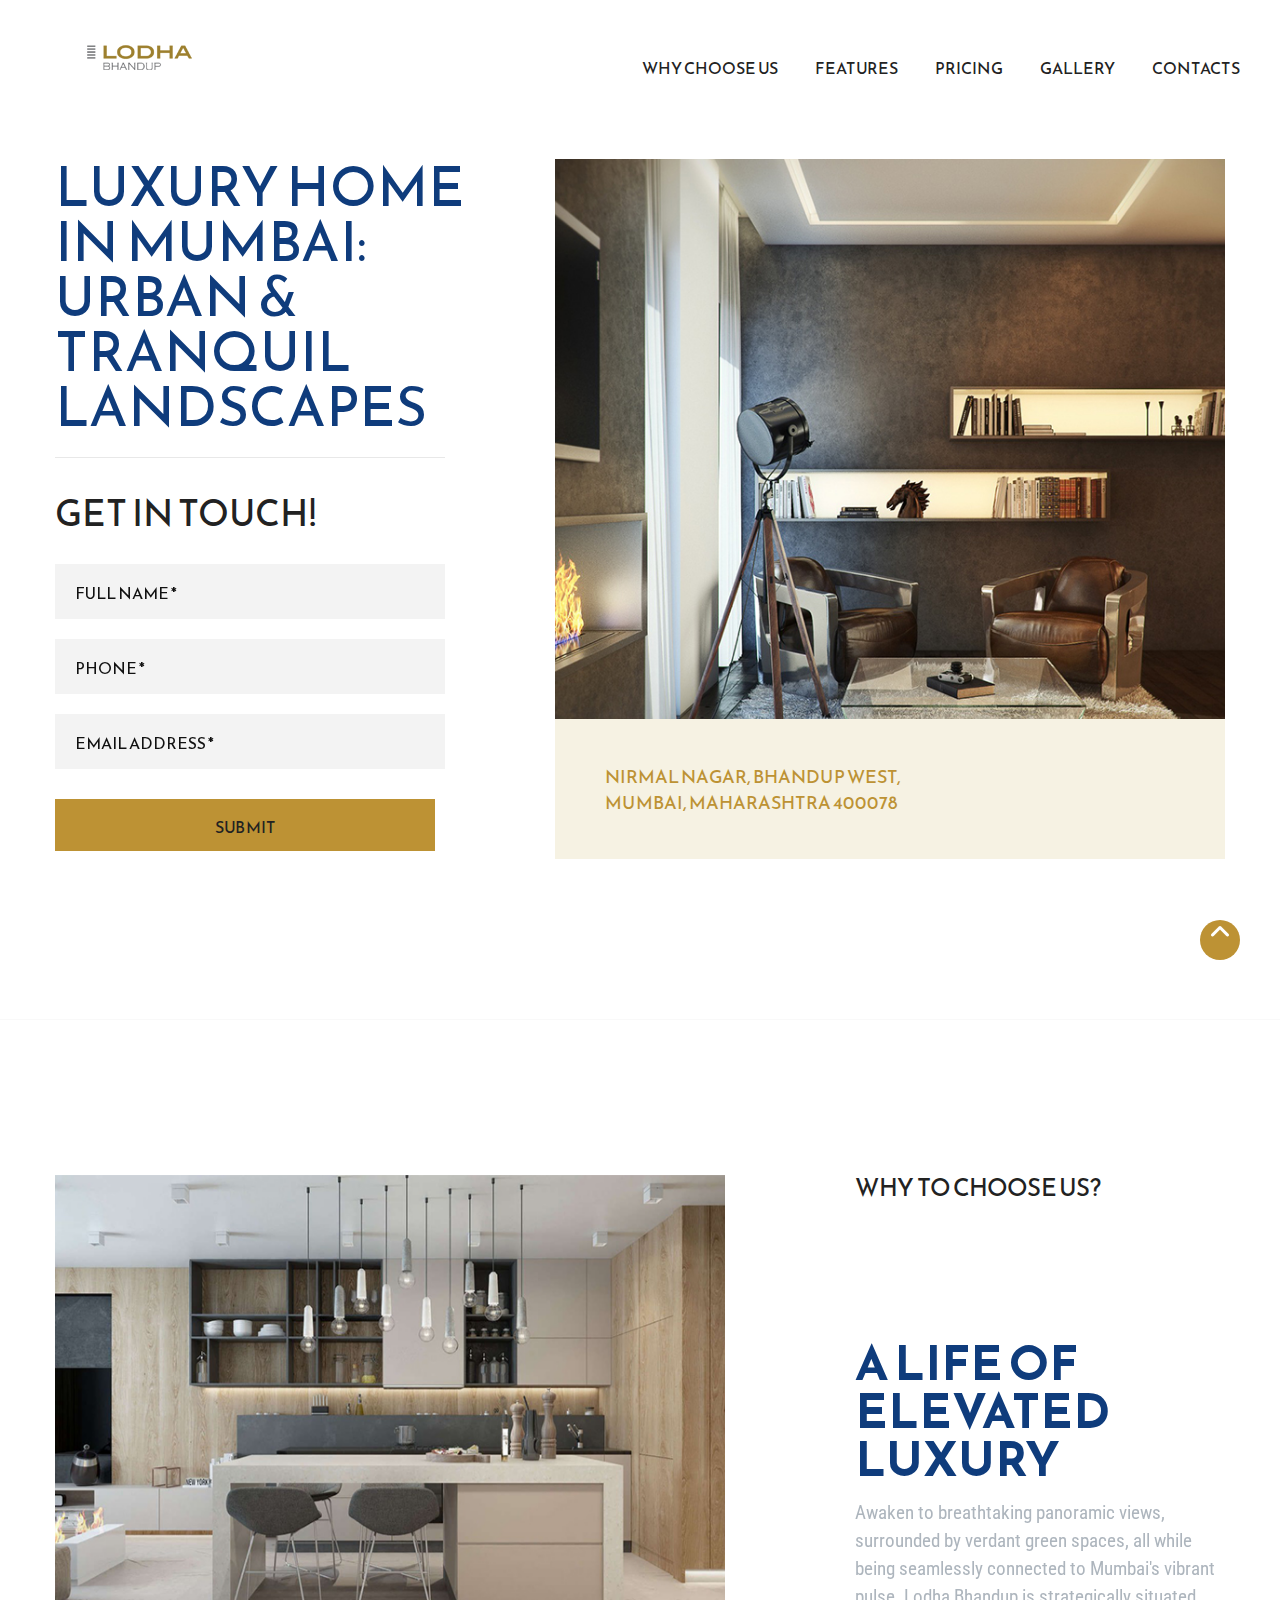
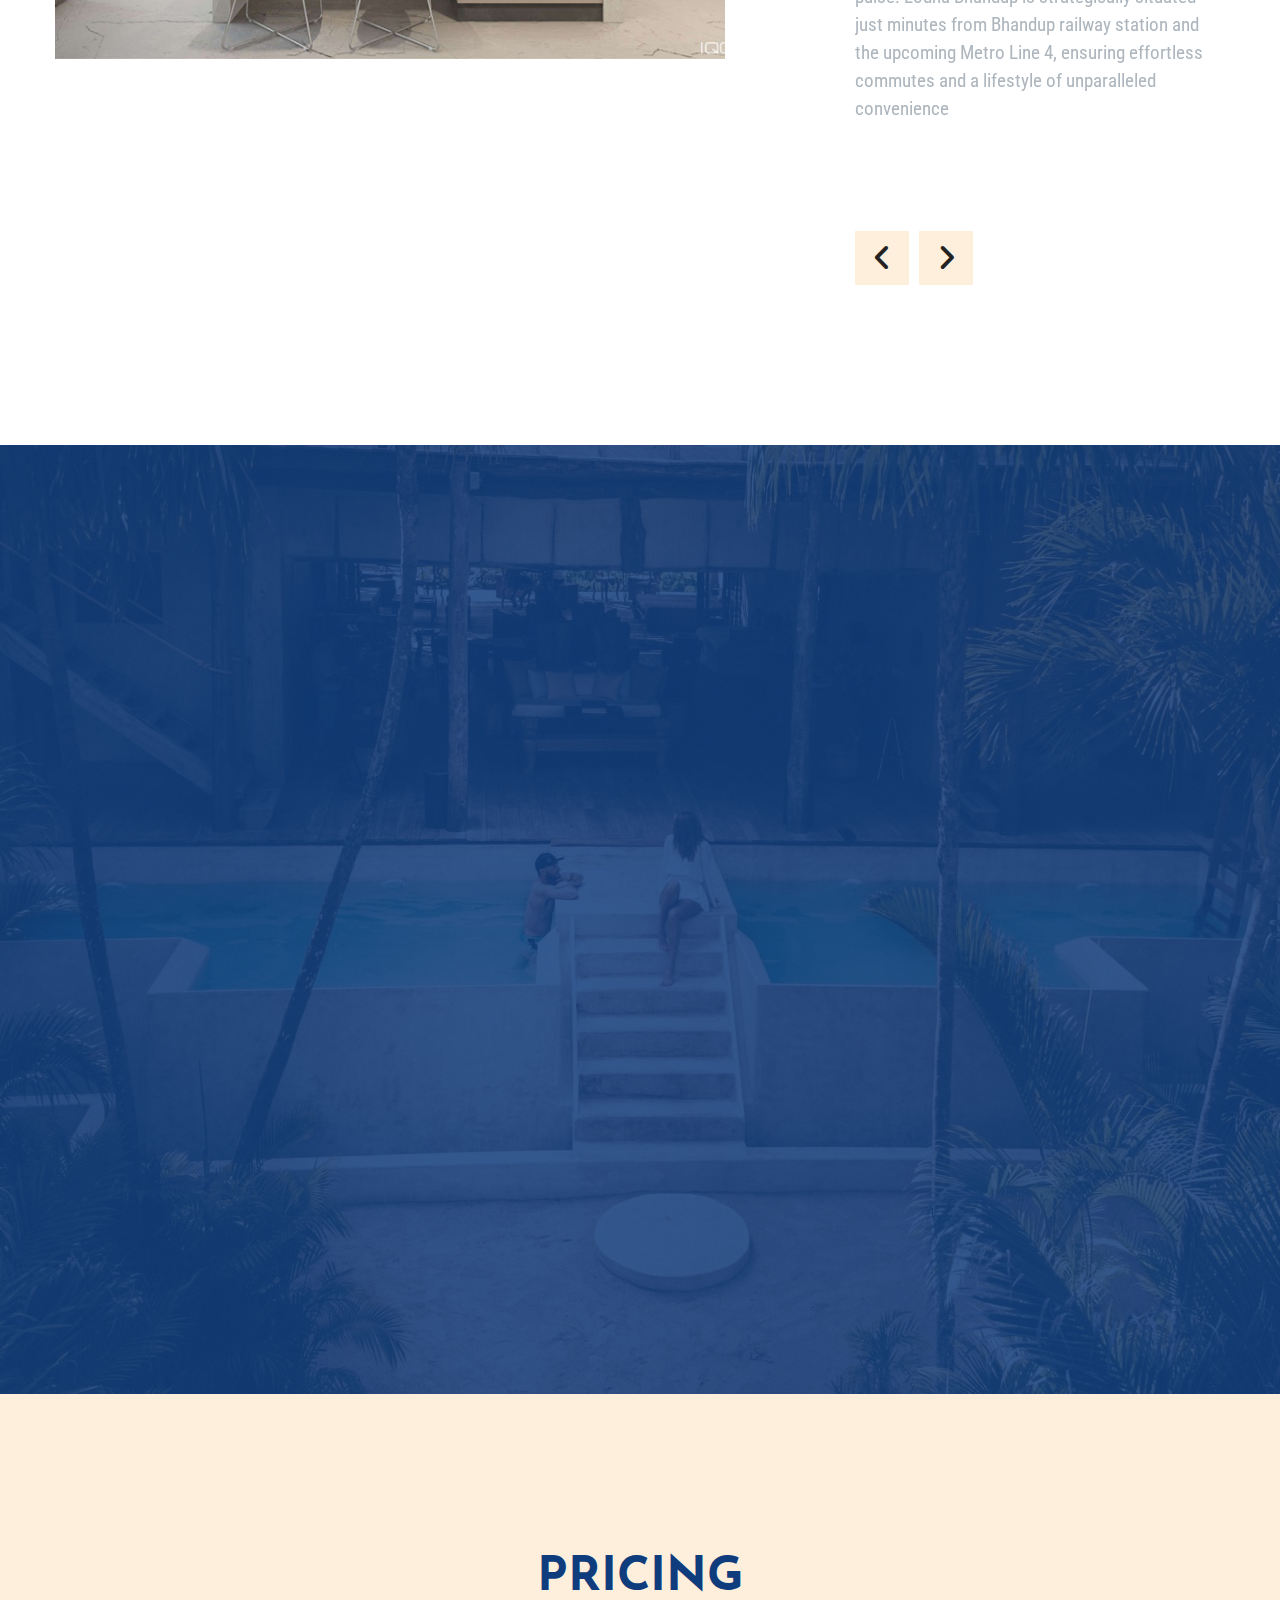
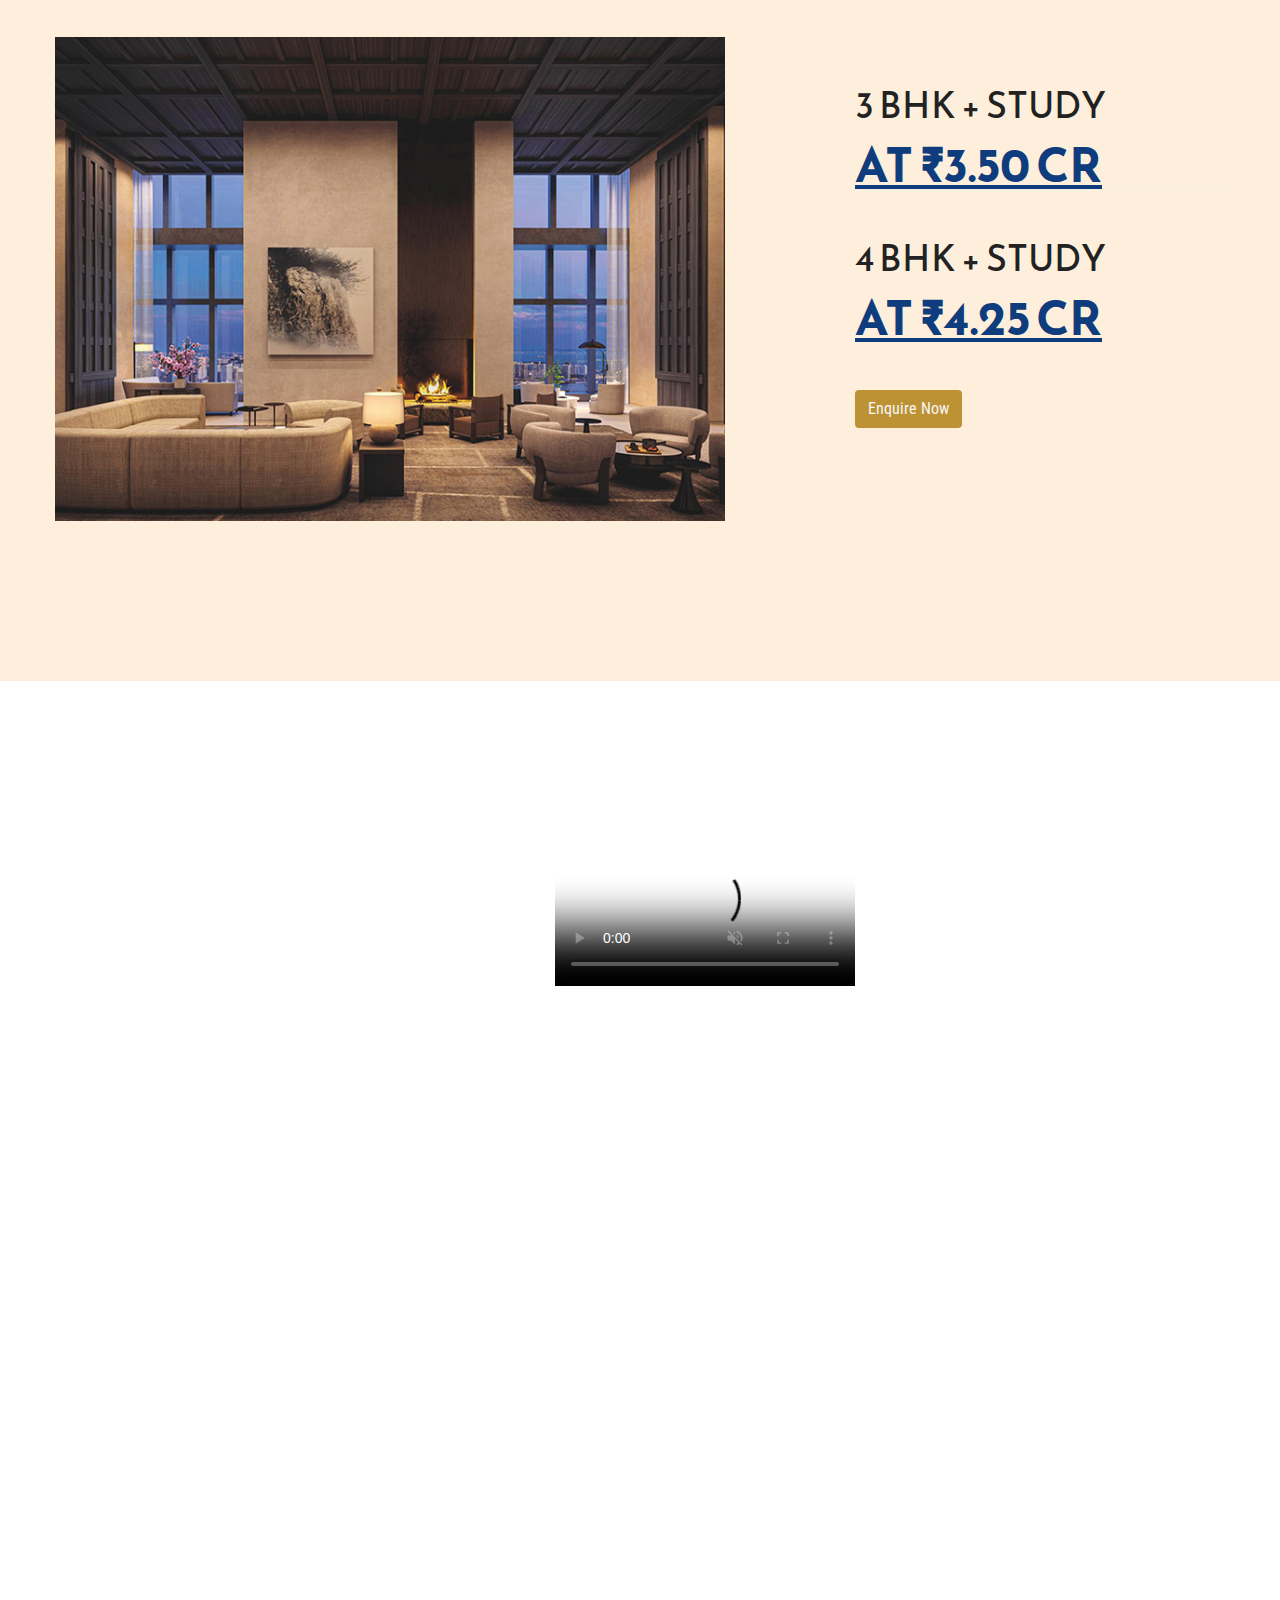
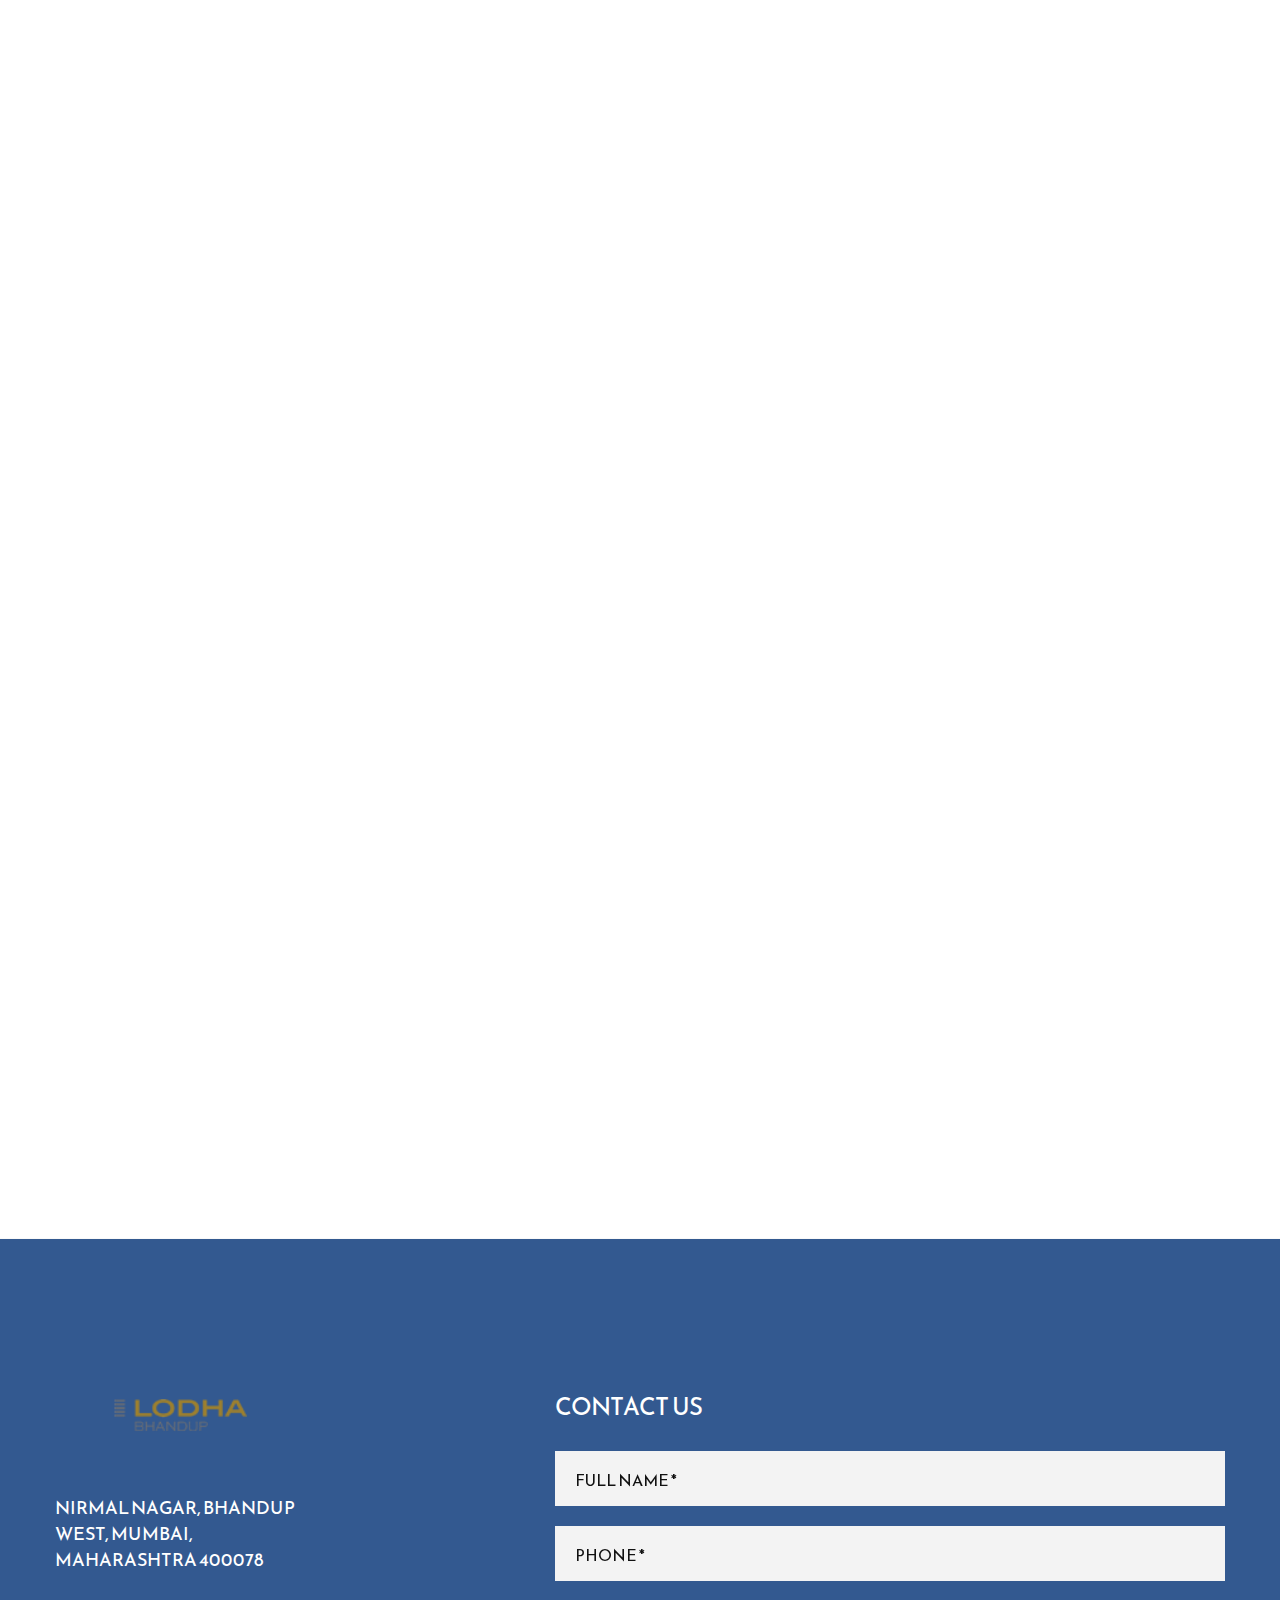
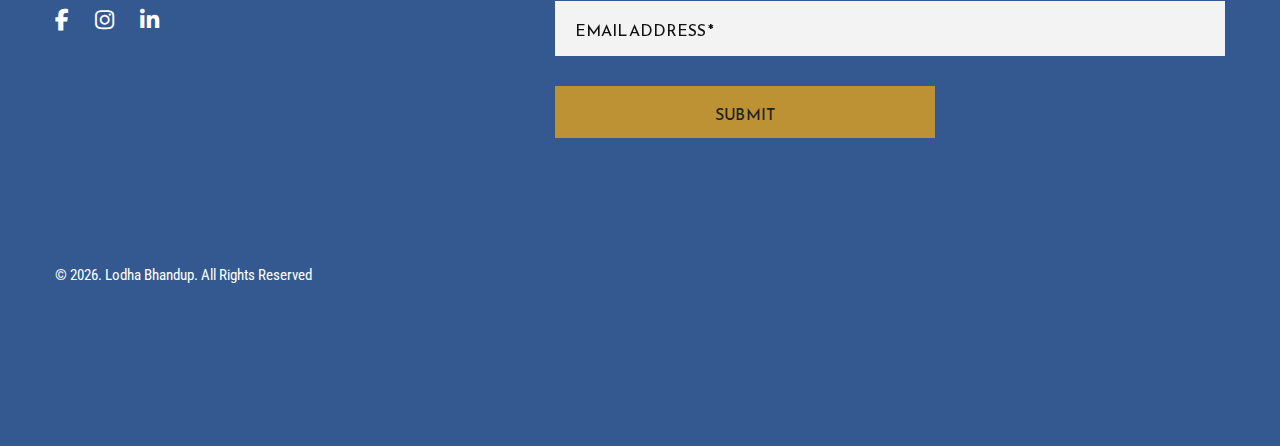
==== index.html @ 98ec89c8 "Updated frontend" ====
<!DOCTYPE html>
<html class="wide wow-animation" lang="en">

<head>
    <title>Lodha Bhandup</title>
    <meta charset="utf-8">
    <meta name="viewport" content="width=device-width, height=device-height, initial-scale=1.0">
    <meta http-equiv="X-UA-Compatible" content="IE=edge">
    <link rel="icon" href="images/lodha-fav.png" type="image/x-icon">
    <link rel="stylesheet" type="text/css"
        href="//fonts.googleapis.com/css?family=Reem+Kufi:400%7CRoboto+Condensed:300">
    <link rel="stylesheet" href="css/bootstrap.css">
    <link rel="stylesheet" href="css/fonts.css">
    <link rel="stylesheet" href="css/style.css">
    <link rel="stylesheet" href="https://cdnjs.cloudflare.com/ajax/libs/font-awesome/6.5.2/css/all.min.css">
    
</head>

<body>
    <div class="preloader">
        <div class="preloader-body">
            <div class="cssload-container">
                <div class="cssload-speeding-wheel"></div>
            </div>
        </div>
    </div>
    <div class="page">
        <header class="section page-header">
            <!--RD Navbar-->
            <div class="rd-navbar-wrap">
                <nav class="rd-navbar rd-navbar-5 novi-bg novi-bg-img" data-layout="rd-navbar-fixed"
                    data-sm-layout="rd-navbar-fixed" data-md-layout="rd-navbar-fixed" data-lg-layout="rd-navbar-fixed"
                    data-xl-layout="rd-navbar-static" data-xxl-layout="rd-navbar-static"
                    data-md-device-layout="rd-navbar-fixed" data-lg-device-layout="rd-navbar-fixed"
                    data-xl-device-layout="rd-navbar-static" data-xxl-device-layout="rd-navbar-static"
                    data-lg-stick-up-offset="46px" data-xl-stick-up-offset="46px" data-xxl-stick-up-offset="46px"
                    data-lg-stick-up="true" data-xl-stick-up="true" data-xxl-stick-up="true">
                    <div class="rd-navbar-main-outer">
                        <div class="rd-navbar-main">
                            <!--RD Navbar Panel-->
                            <div class="rd-navbar-panel">
                                <!--RD Navbar Toggle-->
                                <button class="rd-navbar-toggle"
                                    data-rd-navbar-toggle=".rd-navbar-nav-wrap"><span></span></button>
                                <!--RD Navbar Brand-->
                                <div class="rd-navbar-brand">
                                    <!--Brand--><a class="brand" href="index.html"><img class="brand-logo-dark"
                                            src="images/lodha-logo.png" alt="" width="198"
                                            height="33" /></a>
                                </div>
                            </div>
                            <div class="rd-navbar-main-element">
                                <div class="rd-navbar-nav-wrap">
                                    <ul class="rd-navbar-nav">
                                        <li class="rd-nav-item"><a class="rd-nav-link" href="#why-choose">Why Choose
                                                Us</a>
                                        </li>
                                        <li class="rd-nav-item"><a class="rd-nav-link" href="#features">Features</a>
                                        </li>
                                        <li class="rd-nav-item"><a class="rd-nav-link" href="#pricing">Pricing</a>
                                        </li>
                                        <li class="rd-nav-item"><a class="rd-nav-link" href="#gallery">Gallery</a>
                                        </li>
                                        <li class="rd-nav-item"><a class="rd-nav-link" href="#contacts">Contacts</a>
                                        </li>
                                    </ul>
                                </div>
                            </div>
                        </div>
                    </div>
                </nav>
            </div>
        </header>

        <section class="section bg-default section-inset-26 text-center text-lg-start novi-bg novi-bg-img" id="home">
            <div class="container">
                <div
                    class="row row-fix row-50 row-lg-60 align-items-center align-items-lg-start flex-column-reverse flex-lg-row">
                    <div class="col-md-9 col-lg-5">
                        <h1 class="wow fadeInUp" data-wow-delay=".5s">Luxury Home in Mumbai: Urban & Tranquil Landscapes
                        </h1>
                        <div class="block-4 wow fadeInUp" data-wow-delay=".7s">
                            <div class="box-border-top">
                                <h3>Get In Touch!</h3>
                                <form class="rd-form" data-form-type="contact" method="post">
                                    <div class="form-wrap">
                                        <input class="form-input" id="name" type="text" name="name"
                                            data-constraints="@Required">
                                        <label class="form-label" for="name">Full name *</label>
                                    </div>
                                    <div class="form-wrap">
                                        <input class="form-input" id="phone" type="tel" name="phone"
                                            data-constraints="@Required">
                                        <label class="form-label" for="phone">Phone *</label>
                                    </div>
                                    <div class="form-wrap">
                                        <input class="form-input" id="email" type="email" name="email"
                                            data-constraints="@Email @Required">
                                        <label class="form-label" for="email">Email Address *</label>
                                    </div>
                                    <button class="button button-primary button-custom-1" type="submit">Submit</button>
                                </form>
                            </div>
                        </div>
                    </div>
                    <div class="col-md-9 col-lg-7">
                        <div class="box-caption context-dark wow fadeInUp" data-wow-delay=".9s"><img
                                src="images/720x752.jpg" alt="" width="720" height="752" />
                            <div class="box-caption-info">
                                <h6 class="box-caption-text">Nirmal Nagar, Bhandup West, Mumbai, Maharashtra 400078</h6>
                            </div>
                        </div>
                    </div>
                </div>
            </div>
        </section>

        <section class="section">
            <hr>
        </section>

        <section class="section section-inset-23 bg-default novi-bg novi-bg-img" id="why-choose">
            <div class="container">
                <div class="row row-fix row-50 justify-content-between">
                    <div class="col-lg-6 col-xl-7">
                        <div class="slick-slider carousel-parent" data-arrows="false" data-loop="true" data-dots="false"
                            data-autoplay="true" data-swipe="true" data-items="1" data-child="#child-carousel"
                            data-for="#child-carousel">
                            <div class="item"><img src="images/720x520.jpg" alt="" width="720"
                                    height="520" />
                            </div>
                            <div class="item"><img src="images/V3-720x520.jpg" alt="" width="720"
                                    height="520" />
                            </div>
                            <div class="item"><img src="images/V2-720x520.jpg" alt="" width="720"
                                    height="520" />
                            </div>
                        </div>
                    </div>
                    <div class="col-lg-6 col-xl-4">
                        <h4>Why to choose Us?</h4>
                        <div class="slick-slider slick-slider-1" id="child-carousel" data-for=".carousel-parent"
                            data-arrows="true" data-autoplay="true" data-loop="true" data-dots="false"
                            data-arrows-class=".custom-arrows" data-swipe="true" data-items="1"
                            data-slide-to-scroll="1">
                            <div class="item">
                                <h2>A Life of Elevated Luxury</h2>
                                <p>Awaken to breathtaking panoramic views, surrounded by verdant green spaces, all while
                                    being seamlessly connected to Mumbai's vibrant pulse. Lodha Bhandup is strategically
                                    situated just minutes from Bhandup railway station and the upcoming Metro Line 4,
                                    ensuring effortless commutes and a lifestyle of unparalleled convenience</p>
                            </div>
                            <div class="item">
                                <h2>Unrivalled Connectivity and Convenience</h2>
                                <p>Enjoy seamless access to the Eastern Express Highway and find yourself moments away
                                    from premier shopping destinations like R-City Mall and the upscale Powai. Your life
                                    at Lodha Bhandup is a symphony of accessibility and ease, allowing you to
                                    effortlessly navigate the city's offerings.</p>
                            </div>
                            <div class="item">
                                <h2>Indulge in Unmatched Amenities</h2>
                                <p>Lodha Bhandup sets new benchmarks in luxury living with exclusive amenities designed
                                    to elevate your lifestyle. Experience a world of leisure, fitness, and rejuvenation
                                    within the comfort of your own community</p>
                            </div>
                        </div>
                        <div class="custom-arrows"></div>
                    </div>
                </div>
            </div>
        </section>

        <!-- Parallax Main Section-->
        <section class="section parallax-container" data-parallax-img="images/bg-real-estate-1.jpg" id="features">
            <div class="parallax-content section-inset-23 context-dark bg-overlay-3 text-center text-sm-start">
                <div class="container">
                    <div class="row row-50 row-xl-75">
                        <div class="col-sm-6 col-lg-4 wow fadeInUp">
                            <div class="box-simple-icon">
                                <svg width="64" height="64" viewBox="0 0 64 64" fill="none">
                                    <path
                                        d="M56.5 18.75V0H7.5V18.75H0V49H64V18.75H56.5ZM11.25 3.75H52.75V18.75H49V7.5H15V18.75H11.25V3.75ZM45.25 11.25V18.75H18.75V11.25H45.25ZM22.5834 45.25H11.25V30H22.5834V45.25ZM37.6666 45.25H26.3333V30H37.6666V45.25ZM52.75 45.25H41.4166V30H52.75V45.25ZM60.25 45.25H56.5V26.25H7.5V45.25H3.75V22.5H60.25V45.25Z"
                                        fill="#F8CD96"></path>
                                    <path
                                        d="M55.5625 52.75H8.4375L0 64H64L55.5625 52.75ZM10.3125 56.5H53.6875L56.5 60.25H7.5L10.3125 56.5Z"
                                        fill="#F8CD96"></path>
                                </svg>
                                <h4 class="box-simple-icon-title">EASY LEASE</h4>
                                <p class="box-simple-icon-text">Through Easy Lease we help customers looking to lease
                                    their Lodha residences and support tenants interested in renting a Lodha home.</p>
                            </div>
                        </div>
                        <div class="col-sm-6 col-lg-4 wow fadeInUp" data-wow-delay=".1s">
                            <div class="box-simple-icon">
                                <svg width="64" height="64" viewBox="0 0 64 64" fill="none">
                                    <g clip-path="url(#clip-corporate)">
                                        <path d="M0 0V64H64V0H0ZM60.0412 60.0496H3.95876V3.95041H60.0412V60.0496Z"
                                            fill="#F8CD96"></path>
                                        <path
                                            d="M30 51.1181H13V12.8819H27.3333V25.9416H39.1667V22.0597H31.3333V12.8819H51V22.0597H43.1667V25.9416H51V37.1181H34V41H55V9H9V55H30V51.1181Z"
                                            fill="#F8CD96"></path>
                                    </g>
                                    <defs>
                                        <clippath id="clip-corporate">
                                            <rect width="64" height="64" fill="white"></rect>
                                        </clippath>
                                    </defs>
                                </svg>
                                <h4 class="box-simple-icon-title">LOYALTY PROGRAM</h4>
                                <p class="box-simple-icon-text">Lodha Bhandup is our exclusive membership program for
                                    our esteemed customers.</p>
                            </div>
                        </div>
                        <div class="col-sm-6 col-lg-4 wow fadeInUp" data-wow-delay=".2s">
                            <div class="box-simple-icon">
                                <svg width="64" height="64" viewBox="0 0 64 64" fill="none">
                                    <path
                                        d="M49.0762 14.9333C48.5157 11.012 46.6534 7.40613 43.7571 4.678C40.5544 1.66138 36.3791 0 32.0002 0C27.6214 0 23.4461 1.66138 20.2433 4.678C17.3469 7.40613 15.4847 11.012 14.9241 14.9333C8.68566 17.6883 4.57143 23.9731 4.57143 30.9304C4.57143 40.5527 12.3118 48.381 21.8259 48.381C24.7582 48.381 27.6158 47.627 30.1461 46.2176V64H33.8539V46.2176C36.3842 47.627 39.2418 48.381 42.1741 48.381C51.6883 48.381 59.4286 40.5526 59.4286 30.9304C59.4289 23.9731 55.3147 17.6881 49.0762 14.9333ZM42.1743 44.631C39.1495 44.631 36.2257 43.6096 33.8542 41.7407V30.272L42.1695 25.8501L40.4439 22.531L33.8542 26.0352V18.6537H30.1463V34.3469L23.5566 30.8426L21.831 34.1618L30.1463 38.5836V41.7407C27.7748 43.6096 24.851 44.631 21.8262 44.631C14.3564 44.631 8.27952 38.4849 8.27952 30.9304C8.27952 25.154 11.8917 19.9679 17.268 18.0252L18.4021 17.6155L18.4928 16.401C18.7496 12.9674 20.2687 9.77862 22.7704 7.42225C25.2845 5.05412 28.5625 3.75 32.0002 3.75C35.438 3.75 38.716 5.05412 41.2302 7.42212C43.7319 9.7785 45.251 12.9671 45.5078 16.4009L45.5985 17.6154L46.7326 18.0251C52.1089 19.9678 55.7211 25.1539 55.7211 30.9303C55.7211 38.4849 49.644 44.631 42.1743 44.631Z"
                                        fill="#F8CD96"></path>
                                </svg>
                                <h4 class="box-simple-icon-title">HOME LOAN SUPPORT</h4>
                                <p class="box-simple-icon-text">We have an in-house team that offers support and
                                    assistance in home loan procurement.</p>
                            </div>
                        </div>
                        <div class="col-sm-6 col-lg-4 wow fadeInUp" data-wow-delay=".3s">
                            <div class="box-simple-icon">
                                <svg width="64" height="64" viewBox="0 0 64 64" fill="none">
                                    <g>
                                        <path
                                            d="M61.7112 37.5527C60.2898 38.2939 58.5305 38.2856 57.1194 37.5307L54.3889 36.0708C51.8987 34.7388 48.7947 34.7236 46.2889 36.0308L44.2464 37.0957V13.085C44.2464 9.59189 47.0882 6.75011 50.5813 6.75011H53.7605V3.00012H50.5813C45.0203 3.00012 40.4964 7.52452 40.4964 13.085V15.5001H24.7685V13.085C24.7685 9.59189 27.6102 6.75011 31.1034 6.75011H34.2826V3.00012H31.1034C25.5424 3.00012 21.0185 7.52452 21.0185 13.085V37.7915C20.8197 37.7178 20.6254 37.6313 20.4379 37.5307L17.707 36.0708C15.2167 34.7388 12.1127 34.7236 9.6069 36.0308L6.68845 37.5527C5.26756 38.2939 3.5078 38.2856 2.09667 37.5307L0 36.4097V40.6621L0.328612 40.8379C2.81688 42.1684 5.91843 42.184 8.42233 40.8779L11.3413 39.3554C12.7636 38.6133 14.5253 38.6221 15.9389 39.3774L18.6694 40.8379C21.1576 42.1684 24.2592 42.184 26.7636 40.8779L29.682 39.3554C31.1049 38.6133 32.8666 38.6221 34.2797 39.3774L37.0106 40.8379C39.4989 42.1684 42.6004 42.184 45.1043 40.8779L48.0232 39.3554C49.4461 38.6133 51.2078 38.6221 52.6209 39.3774L55.3513 40.8379C56.6087 41.5102 58.0222 41.8466 59.4363 41.8466C60.821 41.8466 62.2063 41.5239 63.4456 40.8779L64.0002 40.5888V36.3594L61.7112 37.5527ZM40.4964 38.0669C39.8988 37.9956 39.3138 37.8169 38.7787 37.5307L36.0482 36.0708C33.558 34.7393 30.454 34.7236 27.9481 36.0308L25.0292 37.5532C24.9437 37.5976 24.8563 37.6391 24.7685 37.6787V30.7871H40.4964V38.0669ZM40.4964 27.0371H24.7685V19.2501H40.4964V27.0371Z"
                                            fill="#F8CD96"></path>
                                        <path
                                            d="M61.7112 47.0048C60.2898 47.7465 58.5305 47.7377 57.1194 46.9828L54.3889 45.5229C51.8987 44.1913 48.7947 44.1757 46.2889 45.4828L43.3699 47.0048C41.9491 47.7465 40.1893 47.7377 38.7787 46.9828L36.0477 45.5229C33.5575 44.1913 30.454 44.1757 27.9476 45.4828L25.0292 47.0048C23.6083 47.746 21.849 47.7377 20.4374 46.9828L17.707 45.5229C15.2162 44.1908 12.1127 44.1757 9.6069 45.4828L6.68845 47.0048C5.26707 47.746 3.5078 47.7377 2.09667 46.9828L0 45.8617V50.1142L0.328612 50.2899C2.81688 51.6205 5.91843 51.6361 8.42233 50.33L11.3413 48.8075C12.7636 48.0653 14.5253 48.0741 15.9389 48.8295L18.6694 50.2899C21.1576 51.6205 24.2592 51.6361 26.7636 50.33L29.682 48.8075C31.1049 48.0653 32.8666 48.0741 34.2797 48.8295L37.0106 50.2899C39.4989 51.6205 42.6004 51.6361 45.1043 50.33L48.0232 48.8075C49.4461 48.0653 51.2078 48.0741 52.6209 48.8295L55.3513 50.2899C56.6087 50.9623 58.0222 51.2987 59.4363 51.2987C60.821 51.2987 62.2063 50.976 63.4456 50.33L64.0002 50.0404V45.8114L61.7112 47.0048Z"
                                            fill="#F8CD96"></path>
                                        <path
                                            d="M61.7112 56.5818C60.2898 57.323 58.5305 57.3147 57.1194 56.5603L54.3889 55.0999C51.8987 53.7684 48.7947 53.7527 46.2889 55.0599L43.3699 56.5823C41.9491 57.323 40.1898 57.3147 38.7787 56.5603L36.0477 55.0999C33.5575 53.7684 30.454 53.7527 27.9476 55.0599L25.0292 56.5823C23.6078 57.3235 21.8485 57.3147 20.4379 56.5603L17.707 55.0999C15.2167 53.7684 12.1127 53.7527 9.6069 55.0599L6.68845 56.5823C5.26707 57.3235 3.5078 57.3152 2.09667 56.5603L0 55.4388V59.6912L0.328612 59.867C2.81688 61.198 5.91843 61.2132 8.42233 59.907L11.3413 58.3846C12.7641 57.6429 14.5258 57.6512 15.9389 58.407L18.6694 59.867C19.9267 60.5393 21.3402 60.8758 22.7543 60.8758C24.1391 60.8758 25.5243 60.553 26.7636 59.907L29.682 58.3846C31.1049 57.6429 32.8666 57.6512 34.2797 58.407L37.0106 59.867C39.4989 61.198 42.6004 61.2132 45.1043 59.907L48.0232 58.3846C49.4461 57.6424 51.2073 57.6512 52.6209 58.407L55.3513 59.867C57.8396 61.198 60.9412 61.2132 63.4456 59.907L64.0002 59.618V55.3885L61.7112 56.5818Z"
                                            fill="#F8CD96"></path>
                                    </g>
                                    <defs>
                                        <clippath>
                                            <rect width="64" height="64" fill="white"></rect>
                                        </clippath>
                                    </defs>
                                </svg>
                                <h4 class="box-simple-icon-title">REGISTRATION SUPPORT</h4>
                                <p class="box-simple-icon-text">Post booking, our team helps customers with the
                                    registration process to ensure it’s a hassle free experience.</p>
                            </div>
                        </div>
                        <div class="col-sm-6 col-lg-4 wow fadeInUp" data-wow-delay=".4s">
                            <div class="box-simple-icon">
                                <svg width="64" height="64" viewBox="0 0 64 64" fill="none">
                                    <path
                                        d="M64 30.9201L32 0L0 30.9201L2.62695 33.5788L7.56934 28.8028V64H56.4307V28.8028L61.373 33.5783L64 30.9201ZM19.9619 47.9641H25.0415V44.2471H21.981L24.7661 39.1905H39.2339L42.019 44.2471H38.9585V47.9641H44.0381V51.9888H19.9619V47.9641ZM39.8628 55.7059V60.2829H24.1372V55.7059H39.8628ZM52.6719 60.2829H43.6216V55.7059H47.7969V46.9656L41.4668 35.473H22.5332L16.2036 46.9656V55.7059H20.3784V60.2829H11.3281V25.1712L17.1646 19.5318H46.8354L52.6719 25.1712V60.2829ZM42.9888 15.8147H21.0112L32 5.19705L42.9888 15.8147Z"
                                        fill="#F8CD96"></path>
                                </svg>
                                <h4 class="box-simple-icon-title">FACILITY MANAGEMENT</h4>
                                <p class="box-simple-icon-text">Our facilities management team provides on-site support
                                    to attend all property related needs of the customer post possession.</p>
                            </div>
                        </div>
                        <div class="col-sm-6 col-lg-4 wow fadeInUp" data-wow-delay=".5s">
                            <div class="box-simple-icon">
                                <svg width="64" height="64" viewBox="0 0 64 64" fill="none">
                                    <path
                                        d="M59.2709 10.1816C54.6924 10.1816 50.9677 6.45675 50.9677 1.8785V0H13.0293V1.8785C13.0293 6.457 9.30441 10.1816 4.72616 10.1816H2.84766V22.6739C2.84766 31.6508 5.55178 40.2946 10.668 47.6709C15.7843 55.047 22.9327 60.6085 31.3404 63.7537L31.9985 64L32.6568 63.7537C41.0647 60.6085 48.213 55.0471 53.329 47.6709C58.4453 40.2946 61.1494 31.6508 61.1494 22.6739V10.1816H59.2709ZM57.3925 22.6739H57.3924C57.3924 30.8819 54.9198 38.7851 50.2418 45.5295C45.6982 52.0805 39.4009 57.0661 31.9984 59.982C24.596 57.066 18.2987 52.0805 13.755 45.5295C9.07716 38.7852 6.60466 30.8819 6.60466 22.6739V13.7926C11.7534 12.9839 15.8315 8.90575 16.6403 3.757H47.3569C48.1655 8.90575 52.2437 12.9839 57.3925 13.7926V22.6739V22.6739Z"
                                        fill="#F8CD96"></path>
                                    <path
                                        d="M40.379 17.6483L27.9444 30.0831L23.6143 25.7529L15.6445 33.7228L27.9444 46.0227L48.3488 25.6182L40.379 17.6483ZM20.9578 33.7231L23.6144 31.0664L27.9445 35.3966L40.3792 22.9618L43.0358 25.6184L27.9445 40.7097L20.9578 33.7231Z"
                                        fill="#F8CD96"></path>
                                </svg>
                                <h4 class="box-simple-icon-title">24/7 Security</h4>
                                <p class="box-simple-icon-text">This property also has 24/7 security to ensure you won’t
                                    be disturbed during your stay.</p>
                            </div>
                        </div>
                    </div>
                </div>
            </div>
        </section>

        <section class="section section-inset-23 bg-default novi-bg novi-bg-img" id="pricing" style="background-color: rgba(248, 205, 150, 0.33);">
            <div class="container">
                <h2 class="text-center">Pricing</h2>
                <div class="row row-fix row-50 justify-content-between">
                    <div class="col-lg-6 col-xl-7">
                        <div class="item"><img src="images/V2-720x520.jpg" alt="" width="720"
                            height="520" />
                        </div>
                    </div>
                    <div class="col-lg-6 col-xl-4 mt-5">
                        <h3>3 BHK + Study</h3>
                        <h2 style="text-decoration: underline;">At ₹3.50 Cr</h2>
                        <hr>
                        <h3 class="mt-md-5">4 BHK + Study</h3>
                        <h2 style="text-decoration: underline;">At ₹4.25 Cr</h2>     
                        <a href="#contacts" class="btn mt-5" style="color:whitesmoke; background-color:#bd9234">Enquire Now</a>  
                    </div>
                </div>
            </div>
        </section>

        <section class="section section-inset-23 bg-default novi-bg novi-bg-img">
            <div class="container">
                <div class="row row-40 justify-content-between">
                    <div class="col-lg-4">
                        <h4 class="wow fadeInUp">Video tour</h4>
                        <h2 class="offset-custom-8 wow fadeInUp" data-wow-delay=".1s">An Investment in a Flourishing
                            Future</h2>
                        <p class="wow fadeInUp" data-wow-delay=".2s">With a grand launch and early bird benefits of up
                            to ₹5 lakhs, Lodha Bhandup offers a compelling investment opportunity. Embrace low-density
                            living within spacious, serene residences, and secure your place in this extraordinary urban oasis.</p>
                    </div>
                    <div class="col-lg-7">
                        <video src="video/lodha.mp4" controls="controls" poster="video/lodha.jpg"
                            style="max-width: 100%" autoplay loop muted></video>
                    </div>
                </div>
            </div>
        </section>

        <section class="section section-inset-23 bg-default novi-bg novi-bg-img">
            <div class="container">
                <div class="row row-40 justify-content-between">
                    <div class="col-lg-12">
                        <h2 class="offset-custom-8 wow fadeInUp" data-wow-delay=".1s">Location</h2>
                        <iframe src="https://www.google.com/maps/embed?pb=!1m18!1m12!1m3!1d30152.630448841144!2d72.91120335504506!3d19.148027402544436!2m3!1f0!2f0!3f0!3m2!1i1024!2i768!4f13.1!3m3!1m2!1s0x3be7b87a44f8447b%3A0xa699c98b692d3c18!2sBhandup%20West%2C%20Mumbai%2C%20Maharashtra!5e0!3m2!1sen!2sin!4v1719226378556!5m2!1sen!2sin" width="100%" height="450" style="border:0;" allowfullscreen="" loading="lazy" referrerpolicy="no-referrer-when-downgrade"></iframe>
                    </div>
                </div>
            </div>
        </section>

        <section class="sections" id="gallery">
            <div class="row g-0" data-lightgallery="group">
                <div class="col-sm-6 col-lg-4 wow fadeInUp">
                    <div class="box-zoom"><img src="images/640x462.jpg" alt="" width="640"
                            height="462" /><a class="box-zoom-link" href="images/1200x769.jpg"
                            data-lightgallery="item"><img src="images/640x462.jpg" alt=""
                                width="640" height="462" /><span class="box-zoom-icon">
                                <svg width="32" height="32" viewBox="0 0 32 32">
                                    <path
                                        d="M32 29.4687L22.5528 20.0216C24.121 17.9289 25.062 15.3409 25.062 12.531C25.062 5.62105 19.441 0 12.531 0C5.62105 0 0 5.62105 0 12.531C0 19.441 5.62105 25.062 12.531 25.062C15.3409 25.062 17.9289 24.121 20.0216 22.5528L29.4687 32L32 29.4687ZM1.19343 12.531C1.19343 6.27923 6.27923 1.19343 12.531 1.19343C18.7828 1.19343 23.8686 6.27923 23.8686 12.531C23.8686 18.7828 18.7828 23.8686 12.531 23.8686C6.27923 23.8686 1.19343 18.7828 1.19343 12.531ZM21.2233 21.5372C21.3296 21.4346 21.434 21.3302 21.5366 21.2239C21.6237 21.1338 21.718 21.0509 21.8022 20.9584L30.3125 29.4687L29.4681 30.3131L20.9584 21.8022C21.0509 21.718 21.1332 21.6237 21.2233 21.5372Z">
                                    </path>
                                </svg></span></a>
                    </div>
                </div>
                <div class="col-sm-6 col-lg-4 wow fadeInUp" data-wow-delay=".1s">
                    <div class="box-zoom"><img src="images/V2-640x462.jpg" alt="" width="640"
                            height="462" /><a class="box-zoom-link" href="images/V2-1200x769.jpg"
                            data-lightgallery="item"><img src="images/V2-640x462.jpg" alt=""
                                width="640" height="462" />
                            <div class="box-zoom-icon">
                                <svg width="32" height="32" viewBox="0 0 32 32">
                                    <path
                                        d="M32 29.4687L22.5528 20.0216C24.121 17.9289 25.062 15.3409 25.062 12.531C25.062 5.62105 19.441 0 12.531 0C5.62105 0 0 5.62105 0 12.531C0 19.441 5.62105 25.062 12.531 25.062C15.3409 25.062 17.9289 24.121 20.0216 22.5528L29.4687 32L32 29.4687ZM1.19343 12.531C1.19343 6.27923 6.27923 1.19343 12.531 1.19343C18.7828 1.19343 23.8686 6.27923 23.8686 12.531C23.8686 18.7828 18.7828 23.8686 12.531 23.8686C6.27923 23.8686 1.19343 18.7828 1.19343 12.531ZM21.2233 21.5372C21.3296 21.4346 21.434 21.3302 21.5366 21.2239C21.6237 21.1338 21.718 21.0509 21.8022 20.9584L30.3125 29.4687L29.4681 30.3131L20.9584 21.8022C21.0509 21.718 21.1332 21.6237 21.2233 21.5372Z">
                                    </path>
                                </svg>
                            </div>
                        </a>
                    </div>
                </div>
                <div class="col-sm-6 col-lg-4 wow fadeInUp" data-wow-delay=".2s">
                    <div class="box-zoom"><img src="images/V3-640x462.jpg" alt="" width="640"
                            height="462" /><a class="box-zoom-link" href="images/V3-1200x769.jpg"
                            data-lightgallery="item"><img src="images/V3-640x462.jpg" alt=""
                                width="640" height="462" />
                            <div class="box-zoom-icon">
                                <svg width="32" height="32" viewBox="0 0 32 32">
                                    <path
                                        d="M32 29.4687L22.5528 20.0216C24.121 17.9289 25.062 15.3409 25.062 12.531C25.062 5.62105 19.441 0 12.531 0C5.62105 0 0 5.62105 0 12.531C0 19.441 5.62105 25.062 12.531 25.062C15.3409 25.062 17.9289 24.121 20.0216 22.5528L29.4687 32L32 29.4687ZM1.19343 12.531C1.19343 6.27923 6.27923 1.19343 12.531 1.19343C18.7828 1.19343 23.8686 6.27923 23.8686 12.531C23.8686 18.7828 18.7828 23.8686 12.531 23.8686C6.27923 23.8686 1.19343 18.7828 1.19343 12.531ZM21.2233 21.5372C21.3296 21.4346 21.434 21.3302 21.5366 21.2239C21.6237 21.1338 21.718 21.0509 21.8022 20.9584L30.3125 29.4687L29.4681 30.3131L20.9584 21.8022C21.0509 21.718 21.1332 21.6237 21.2233 21.5372Z">
                                    </path>
                                </svg>
                            </div>
                        </a>
                    </div>
                </div>
                <div class="col-sm-6 col-lg-4 wow fadeInUp" data-wow-delay=".3s">
                    <div class="box-zoom"><img src="images/V4-640x462.jpg" alt="" width="640"
                            height="462" /><a class="box-zoom-link" href="images/V4-1200x769.jpg"
                            data-lightgallery="item"><img src="images/V4-640x462.jpg" alt=""
                                width="640" height="462" />
                            <div class="box-zoom-icon">
                                <svg width="32" height="32" viewBox="0 0 32 32">
                                    <path
                                        d="M32 29.4687L22.5528 20.0216C24.121 17.9289 25.062 15.3409 25.062 12.531C25.062 5.62105 19.441 0 12.531 0C5.62105 0 0 5.62105 0 12.531C0 19.441 5.62105 25.062 12.531 25.062C15.3409 25.062 17.9289 24.121 20.0216 22.5528L29.4687 32L32 29.4687ZM1.19343 12.531C1.19343 6.27923 6.27923 1.19343 12.531 1.19343C18.7828 1.19343 23.8686 6.27923 23.8686 12.531C23.8686 18.7828 18.7828 23.8686 12.531 23.8686C6.27923 23.8686 1.19343 18.7828 1.19343 12.531ZM21.2233 21.5372C21.3296 21.4346 21.434 21.3302 21.5366 21.2239C21.6237 21.1338 21.718 21.0509 21.8022 20.9584L30.3125 29.4687L29.4681 30.3131L20.9584 21.8022C21.0509 21.718 21.1332 21.6237 21.2233 21.5372Z">
                                    </path>
                                </svg>
                            </div>
                        </a>
                    </div>
                </div>
                <div class="col-sm-6 col-lg-4 wow fadeInUp" data-wow-delay=".4s">
                    <div class="box-zoom"><img src="images/V5-640x462.jpg" alt="" width="640"
                            height="462" /><a class="box-zoom-link" href="images/V5-1200x769.jpg"
                            data-lightgallery="item"><img src="images/V5-640x462.jpg" alt=""
                                width="640" height="462" />
                            <div class="box-zoom-icon">
                                <svg width="32" height="32" viewBox="0 0 32 32">
                                    <path
                                        d="M32 29.4687L22.5528 20.0216C24.121 17.9289 25.062 15.3409 25.062 12.531C25.062 5.62105 19.441 0 12.531 0C5.62105 0 0 5.62105 0 12.531C0 19.441 5.62105 25.062 12.531 25.062C15.3409 25.062 17.9289 24.121 20.0216 22.5528L29.4687 32L32 29.4687ZM1.19343 12.531C1.19343 6.27923 6.27923 1.19343 12.531 1.19343C18.7828 1.19343 23.8686 6.27923 23.8686 12.531C23.8686 18.7828 18.7828 23.8686 12.531 23.8686C6.27923 23.8686 1.19343 18.7828 1.19343 12.531ZM21.2233 21.5372C21.3296 21.4346 21.434 21.3302 21.5366 21.2239C21.6237 21.1338 21.718 21.0509 21.8022 20.9584L30.3125 29.4687L29.4681 30.3131L20.9584 21.8022C21.0509 21.718 21.1332 21.6237 21.2233 21.5372Z">
                                    </path>
                                </svg>
                            </div>
                        </a>
                    </div>
                </div>
                <div class="col-sm-6 col-lg-4 wow fadeInUp" data-wow-delay=".5s">
                    <div class="box-zoom"><img src="images/V6-640x462.jpg" alt="" width="640"
                            height="462" /><a class="box-zoom-link" href="images/V6-1200x769.jpg"
                            data-lightgallery="item"><img src="images/V6-640x462.jpg" alt=""
                                width="640" height="462" />
                            <div class="box-zoom-icon">
                                <svg width="32" height="32" viewBox="0 0 32 32">
                                    <path
                                        d="M32 29.4687L22.5528 20.0216C24.121 17.9289 25.062 15.3409 25.062 12.531C25.062 5.62105 19.441 0 12.531 0C5.62105 0 0 5.62105 0 12.531C0 19.441 5.62105 25.062 12.531 25.062C15.3409 25.062 17.9289 24.121 20.0216 22.5528L29.4687 32L32 29.4687ZM1.19343 12.531C1.19343 6.27923 6.27923 1.19343 12.531 1.19343C18.7828 1.19343 23.8686 6.27923 23.8686 12.531C23.8686 18.7828 18.7828 23.8686 12.531 23.8686C6.27923 23.8686 1.19343 18.7828 1.19343 12.531ZM21.2233 21.5372C21.3296 21.4346 21.434 21.3302 21.5366 21.2239C21.6237 21.1338 21.718 21.0509 21.8022 20.9584L30.3125 29.4687L29.4681 30.3131L20.9584 21.8022C21.0509 21.718 21.1332 21.6237 21.2233 21.5372Z">
                                    </path>
                                </svg>
                            </div>
                        </a>
                    </div>
                </div>
            </div>
        </section>


        <section class="section">
            <hr>
        </section>


        <section class="section parallax-container" data-parallax-img="images/bg-real-estate-2.jpg" id="contacts">
            <div class="parallax-content section-inset-23 context-dark bg-overlay-3 text-center text-lg-start">
                <div class="container">
                    <div class="row row-fix row-50 justify-content-center justify-content-lg-between">
                        <div class="col-lg-4 col-xl-3">
                            <!--Brand--><a class="brand" href="index.html"><img class="brand-logo-dark"
                                    src="images/lodha-logo.png" alt="" width="250"
                                    height="50" /><img class="brand-logo-light"
                                    src="images/lodha-logo.png" alt="" width="250"
                                    height="50" /></a>
                            <div class="offset-custom-10">
                                <h6 class="text-white">Nirmal Nagar, Bhandup West, Mumbai, Maharashtra 400078</h6>
                            </div>
                            <ul class="list-social list-social-4">
                                <li><a class="link-social icon novi-icon fa-facebook-f" href="#"></a></li>
                                <li><a class="link-social icon novi-icon fa-instagram" href="#"></a></li>
                                <li><a class="link-social icon novi-icon fa-linkedin" href="#"></a></li>
                            </ul>
                            <p class="rights"><span>&copy;&nbsp;</span><span
                                    class="copyright-year"></span><span>.&nbsp;</span><span>Lodha Bhandup</span><span>.&nbsp;</span><span>All Rights Reserved</span></p>
                        </div>
                        <div class="col-md-10 col-lg-6 col-xl-7">
                            <h4>Contact us</h4>
                            <form class="rd-form" data-form-type="contact" method="post">
                                <div class="form-wrap">
                                    <input class="form-input" id="name" type="text" name="name"
                                        data-constraints="@Required">
                                    <label class="form-label" for="name">Full name *</label>
                                </div>
                                <div class="form-wrap">
                                    <input class="form-input" id="phone" type="tel" name="phone"
                                        data-constraints="@Required">
                                    <label class="form-label" for="phone">Phone *</label>
                                </div>
                                <div class="form-wrap">
                                    <input class="form-input" id="email" type="email" name="email"
                                        data-constraints="@Email @Required">
                                    <label class="form-label" for="email">Email Address *</label>
                                </div>
                                <button class="button button-primary button-custom-1" type="submit">Submit</button>
                            </form>
                        </div>
                    </div>
                </div>
            </div>
        </section>

    </div>
    <script src="js/core.min.js"></script>
    <script src="js/script.js"></script>


</body>

</html>
---- css/fonts.css ----
/** @group Fonts */
/** @section Font Awesome Icons 4.7.0 */
@font-face {
	font-family: 'FontAwesome';
	src: url("../fonts/fontawesome-webfont.eot?v=4.7.0");
	src: url("../fonts/fontawesome-webfont.eot?#iefix&v=4.7.0") format("embedded-opentype"), url("../fonts/fontawesome-webfont.woff2?v=4.7.0") format("woff2"), url("../fonts/fontawesome-webfont.woff?v=4.7.0") format("woff"), url("../fonts/fontawesome-webfont.ttf?v=4.7.0") format("truetype"), url("../fonts/fontawesome-webfont.svg?v=4.7.0#fontawesomeregular") format("svg");
	font-weight: normal;
	font-style: normal;
}

.fa {
	display: inline-block;
	font-family: 'FontAwesome';
	font-size: inherit;
	text-rendering: auto;
	-webkit-font-smoothing: antialiased;
	-moz-osx-font-smoothing: grayscale;
}

[class*='fa-']:before {
	font-weight: 400;
	font-family: 'FontAwesome';
}

/* makes the font 33% larger relative to the icon container */
.fa-lg {
	font-size: 1.333em;
	line-height: 0.75em;
	vertical-align: -15%;
}

.fa-2x {
	font-size: 2em;
}

.fa-3x {
	font-size: 3em;
}

.fa-4x {
	font-size: 4em;
}

.fa-5x {
	font-size: 5em;
}

.fa-fw {
	width: 1.285em;
	text-align: center;
}

.fa-ul {
	padding-left: 0;
	margin-left: 2.142em;
	list-style-type: none;
}

.fa-ul > li {
	position: relative;
}

.fa-li {
	position: absolute;
	left: -2.142em;
	width: 2.142em;
	top: 0.142em;
	text-align: center;
}

.fa-li.fa-lg {
	left: -1.857em;
}

.fa-border {
	padding: .2em .25em .15em;
	border: solid 0.08em #eeeeee;
	border-radius: .1em;
}

.fa-pull-left {
	float: left;
}

.fa-pull-right {
	float: right;
}

.fa.fa-pull-left {
	margin-right: .3em;
}

.fa.fa-pull-right {
	margin-left: .3em;
}

/* Deprecated as of 4.4.0 */
.pull-right {
	float: right;
}

.pull-left {
	float: left;
}

.fa.pull-left {
	margin-right: .3em;
}

.fa.pull-right {
	margin-left: .3em;
}

.fa-spin {
	-webkit-animation: fa-spin 2s infinite linear;
	animation: fa-spin 2s infinite linear;
}

.fa-pulse {
	-webkit-animation: fa-spin 1s infinite steps(8);
	animation: fa-spin 1s infinite steps(8);
}

@-webkit-keyframes fa-spin {
	0% {
		-webkit-transform: rotate(0deg);
		transform: rotate(0deg);
	}
	100% {
		-webkit-transform: rotate(359deg);
		transform: rotate(359deg);
	}
}

@keyframes fa-spin {
	0% {
		-webkit-transform: rotate(0deg);
		transform: rotate(0deg);
	}
	100% {
		-webkit-transform: rotate(359deg);
		transform: rotate(359deg);
	}
}

.fa-rotate-90 {
	-ms-filter: "progid:DXImageTransform.Microsoft.BasicImage(rotation=1)";
	-webkit-transform: rotate(90deg);
	-ms-transform: rotate(90deg);
	transform: rotate(90deg);
}

.fa-rotate-180 {
	-ms-filter: "progid:DXImageTransform.Microsoft.BasicImage(rotation=2)";
	-webkit-transform: rotate(180deg);
	-ms-transform: rotate(180deg);
	transform: rotate(180deg);
}

.fa-rotate-270 {
	-ms-filter: "progid:DXImageTransform.Microsoft.BasicImage(rotation=3)";
	-webkit-transform: rotate(270deg);
	-ms-transform: rotate(270deg);
	transform: rotate(270deg);
}

.fa-flip-horizontal {
	-ms-filter: "progid:DXImageTransform.Microsoft.BasicImage(rotation=0, mirror=1)";
	-webkit-transform: scale(-1, 1);
	-ms-transform: scale(-1, 1);
	transform: scale(-1, 1);
}

.fa-flip-vertical {
	-ms-filter: "progid:DXImageTransform.Microsoft.BasicImage(rotation=2, mirror=1)";
	-webkit-transform: scale(1, -1);
	-ms-transform: scale(1, -1);
	transform: scale(1, -1);
}

:root .fa-rotate-90,
:root .fa-rotate-180,
:root .fa-rotate-270,
:root .fa-flip-horizontal,
:root .fa-flip-vertical {
	filter: none;
}

.fa-stack {
	position: relative;
	display: inline-block;
	width: 2em;
	height: 2em;
	line-height: 2em;
	vertical-align: middle;
}

.fa-stack-1x,
.fa-stack-2x {
	position: absolute;
	left: 0;
	width: 100%;
	text-align: center;
}

.fa-stack-1x {
	line-height: inherit;
}

.fa-stack-2x {
	font-size: 2em;
}

.fa-inverse {
	color: #ffffff;
}

/* Font Awesome uses the Unicode Private Use Area (PUA) to ensure screen
   readers do not read off random characters that represent icons */
.fa-glass:before {
	content: "\f000";
}

.fa-music:before {
	content: "\f001";
}

.fa-search:before {
	content: "\f002";
}

.fa-envelope-o:before {
	content: "\f003";
}

.fa-heart:before {
	content: "\f004";
}

.fa-star:before {
	content: "\f005";
}

.fa-star-o:before {
	content: "\f006";
}

.fa-user:before {
	content: "\f007";
}

.fa-film:before {
	content: "\f008";
}

.fa-th-large:before {
	content: "\f009";
}

.fa-th:before {
	content: "\f00a";
}

.fa-th-list:before {
	content: "\f00b";
}

.fa-check:before {
	content: "\f00c";
}

.fa-remove:before,
.fa-close:before,
.fa-times:before {
	content: "\f00d";
}

.fa-search-plus:before {
	content: "\f00e";
}

.fa-search-minus:before {
	content: "\f010";
}

.fa-power-off:before {
	content: "\f011";
}

.fa-signal:before {
	content: "\f012";
}

.fa-gear:before,
.fa-cog:before {
	content: "\f013";
}

.fa-trash-o:before {
	content: "\f014";
}

.fa-home:before {
	content: "\f015";
}

.fa-file-o:before {
	content: "\f016";
}

.fa-clock-o:before {
	content: "\f017";
}

.fa-road:before {
	content: "\f018";
}

.fa-download:before {
	content: "\f019";
}

.fa-arrow-circle-o-down:before {
	content: "\f01a";
}

.fa-arrow-circle-o-up:before {
	content: "\f01b";
}

.fa-inbox:before {
	content: "\f01c";
}

.fa-play-circle-o:before {
	content: "\f01d";
}

.fa-rotate-right:before,
.fa-repeat:before {
	content: "\f01e";
}

.fa-refresh:before {
	content: "\f021";
}

.fa-list-alt:before {
	content: "\f022";
}

.fa-lock:before {
	content: "\f023";
}

.fa-flag:before {
	content: "\f024";
}

.fa-headphones:before {
	content: "\f025";
}

.fa-volume-off:before {
	content: "\f026";
}

.fa-volume-down:before {
	content: "\f027";
}

.fa-volume-up:before {
	content: "\f028";
}

.fa-qrcode:before {
	content: "\f029";
}

.fa-barcode:before {
	content: "\f02a";
}

.fa-tag:before {
	content: "\f02b";
}

.fa-tags:before {
	content: "\f02c";
}

.fa-book:before {
	content: "\f02d";
}

.fa-bookmark:before {
	content: "\f02e";
}

.fa-print:before {
	content: "\f02f";
}

.fa-camera:before {
	content: "\f030";
}

.fa-font:before {
	content: "\f031";
}

.fa-bold:before {
	content: "\f032";
}

.fa-italic:before {
	content: "\f033";
}

.fa-text-height:before {
	content: "\f034";
}

.fa-text-width:before {
	content: "\f035";
}

.fa-align-left:before {
	content: "\f036";
}

.fa-align-center:before {
	content: "\f037";
}

.fa-align-right:before {
	content: "\f038";
}

.fa-align-justify:before {
	content: "\f039";
}

.fa-list:before {
	content: "\f03a";
}

.fa-dedent:before,
.fa-outdent:before {
	content: "\f03b";
}

.fa-indent:before {
	content: "\f03c";
}

.fa-video-camera:before {
	content: "\f03d";
}

.fa-photo:before,
.fa-image:before,
.fa-picture-o:before {
	content: "\f03e";
}

.fa-pencil:before {
	content: "\f040";
}

.fa-map-marker:before {
	content: "\f041";
}

.fa-adjust:before {
	content: "\f042";
}

.fa-tint:before {
	content: "\f043";
}

.fa-edit:before,
.fa-pencil-square-o:before {
	content: "\f044";
}

.fa-share-square-o:before {
	content: "\f045";
}

.fa-check-square-o:before {
	content: "\f046";
}

.fa-arrows:before {
	content: "\f047";
}

.fa-step-backward:before {
	content: "\f048";
}

.fa-fast-backward:before {
	content: "\f049";
}

.fa-backward:before {
	content: "\f04a";
}

.fa-play:before {
	content: "\f04b";
}

.fa-pause:before {
	content: "\f04c";
}

.fa-stop:before {
	content: "\f04d";
}

.fa-forward:before {
	content: "\f04e";
}

.fa-fast-forward:before {
	content: "\f050";
}

.fa-step-forward:before {
	content: "\f051";
}

.fa-eject:before {
	content: "\f052";
}

.fa-chevron-left:before {
	content: "\f053";
}

.fa-chevron-right:before {
	content: "\f054";
}

.fa-plus-circle:before {
	content: "\f055";
}

.fa-minus-circle:before {
	content: "\f056";
}

.fa-times-circle:before {
	content: "\f057";
}

.fa-check-circle:before {
	content: "\f058";
}

.fa-question-circle:before {
	content: "\f059";
}

.fa-info-circle:before {
	content: "\f05a";
}

.fa-crosshairs:before {
	content: "\f05b";
}

.fa-times-circle-o:before {
	content: "\f05c";
}

.fa-check-circle-o:before {
	content: "\f05d";
}

.fa-ban:before {
	content: "\f05e";
}

.fa-arrow-left:before {
	content: "\f060";
}

.fa-arrow-right:before {
	content: "\f061";
}

.fa-arrow-up:before {
	content: "\f062";
}

.fa-arrow-down:before {
	content: "\f063";
}

.fa-mail-forward:before,
.fa-share:before {
	content: "\f064";
}

.fa-expand:before {
	content: "\f065";
}

.fa-compress:before {
	content: "\f066";
}

.fa-plus:before {
	content: "\f067";
}

.fa-minus:before {
	content: "\f068";
}

.fa-asterisk:before {
	content: "\f069";
}

.fa-exclamation-circle:before {
	content: "\f06a";
}

.fa-gift:before {
	content: "\f06b";
}

.fa-leaf:before {
	content: "\f06c";
}

.fa-fire:before {
	content: "\f06d";
}

.fa-eye:before {
	content: "\f06e";
}

.fa-eye-slash:before {
	content: "\f070";
}

.fa-warning:before,
.fa-exclamation-triangle:before {
	content: "\f071";
}

.fa-plane:before {
	content: "\f072";
}

.fa-calendar:before {
	content: "\f073";
}

.fa-random:before {
	content: "\f074";
}

.fa-comment:before {
	content: "\f075";
}

.fa-magnet:before {
	content: "\f076";
}

.fa-chevron-up:before {
	content: "\f077";
}

.fa-chevron-down:before {
	content: "\f078";
}

.fa-retweet:before {
	content: "\f079";
}

.fa-shopping-cart:before {
	content: "\f07a";
}

.fa-folder:before {
	content: "\f07b";
}

.fa-folder-open:before {
	content: "\f07c";
}

.fa-arrows-v:before {
	content: "\f07d";
}

.fa-arrows-h:before {
	content: "\f07e";
}

.fa-bar-chart-o:before,
.fa-bar-chart:before {
	content: "\f080";
}

.fa-twitter-square:before {
	content: "\f081";
}

.fa-facebook-square:before {
	content: "\f082";
}

.fa-camera-retro:before {
	content: "\f083";
}

.fa-key:before {
	content: "\f084";
}

.fa-gears:before,
.fa-cogs:before {
	content: "\f085";
}

.fa-comments:before {
	content: "\f086";
}

.fa-thumbs-o-up:before {
	content: "\f087";
}

.fa-thumbs-o-down:before {
	content: "\f088";
}

.fa-star-half:before {
	content: "\f089";
}

.fa-heart-o:before {
	content: "\f08a";
}

.fa-sign-out:before {
	content: "\f08b";
}

.fa-linkedin-square:before {
	content: "\f08c";
}

.fa-thumb-tack:before {
	content: "\f08d";
}

.fa-external-link:before {
	content: "\f08e";
}

.fa-sign-in:before {
	content: "\f090";
}

.fa-trophy:before {
	content: "\f091";
}

.fa-github-square:before {
	content: "\f092";
}

.fa-upload:before {
	content: "\f093";
}

.fa-lemon-o:before {
	content: "\f094";
}

.fa-phone:before {
	content: "\f095";
}

.fa-square-o:before {
	content: "\f096";
}

.fa-bookmark-o:before {
	content: "\f097";
}

.fa-phone-square:before {
	content: "\f098";
}

.fa-twitter:before {
	content: "\f099";
}

.fa-facebook-f:before,
.fa-facebook:before {
	content: "\f09a";
}

.fa-github:before {
	content: "\f09b";
}

.fa-unlock:before {
	content: "\f09c";
}

.fa-credit-card:before {
	content: "\f09d";
}

.fa-feed:before,
.fa-rss:before {
	content: "\f09e";
}

.fa-hdd-o:before {
	content: "\f0a0";
}

.fa-bullhorn:before {
	content: "\f0a1";
}

.fa-bell:before {
	content: "\f0f3";
}

.fa-certificate:before {
	content: "\f0a3";
}

.fa-hand-o-right:before {
	content: "\f0a4";
}

.fa-hand-o-left:before {
	content: "\f0a5";
}

.fa-hand-o-up:before {
	content: "\f0a6";
}

.fa-hand-o-down:before {
	content: "\f0a7";
}

.fa-arrow-circle-left:before {
	content: "\f0a8";
}

.fa-arrow-circle-right:before {
	content: "\f0a9";
}

.fa-arrow-circle-up:before {
	content: "\f0aa";
}

.fa-arrow-circle-down:before {
	content: "\f0ab";
}

.fa-globe:before {
	content: "\f0ac";
}

.fa-wrench:before {
	content: "\f0ad";
}

.fa-tasks:before {
	content: "\f0ae";
}

.fa-filter:before {
	content: "\f0b0";
}

.fa-briefcase:before {
	content: "\f0b1";
}

.fa-arrows-alt:before {
	content: "\f0b2";
}

.fa-group:before,
.fa-users:before {
	content: "\f0c0";
}

.fa-chain:before,
.fa-link:before {
	content: "\f0c1";
}

.fa-cloud:before {
	content: "\f0c2";
}

.fa-flask:before {
	content: "\f0c3";
}

.fa-cut:before,
.fa-scissors:before {
	content: "\f0c4";
}

.fa-copy:before,
.fa-files-o:before {
	content: "\f0c5";
}

.fa-paperclip:before {
	content: "\f0c6";
}

.fa-save:before,
.fa-floppy-o:before {
	content: "\f0c7";
}

.fa-square:before {
	content: "\f0c8";
}

.fa-navicon:before,
.fa-reorder:before,
.fa-bars:before {
	content: "\f0c9";
}

.fa-list-ul:before {
	content: "\f0ca";
}

.fa-list-ol:before {
	content: "\f0cb";
}

.fa-strikethrough:before {
	content: "\f0cc";
}

.fa-underline:before {
	content: "\f0cd";
}

.fa-table:before {
	content: "\f0ce";
}

.fa-magic:before {
	content: "\f0d0";
}

.fa-truck:before {
	content: "\f0d1";
}

.fa-pinterest:before {
	content: "\f0d2";
}

.fa-pinterest-square:before {
	content: "\f0d3";
}

.fa-google-plus-square:before {
	content: "\f0d4";
}

.fa-google-plus:before {
	content: "\f0d5";
}

.fa-money:before {
	content: "\f0d6";
}

.fa-caret-down:before {
	content: "\f0d7";
}

.fa-caret-up:before {
	content: "\f0d8";
}

.fa-caret-left:before {
	content: "\f0d9";
}

.fa-caret-right:before {
	content: "\f0da";
}

.fa-columns:before {
	content: "\f0db";
}

.fa-unsorted:before,
.fa-sort:before {
	content: "\f0dc";
}

.fa-sort-down:before,
.fa-sort-desc:before {
	content: "\f0dd";
}

.fa-sort-up:before,
.fa-sort-asc:before {
	content: "\f0de";
}

.fa-envelope:before {
	content: "\f0e0";
}

.fa-linkedin:before {
	content: "\f0e1";
}

.fa-rotate-left:before,
.fa-undo:before {
	content: "\f0e2";
}

.fa-legal:before,
.fa-gavel:before {
	content: "\f0e3";
}

.fa-dashboard:before,
.fa-tachometer:before {
	content: "\f0e4";
}

.fa-comment-o:before {
	content: "\f0e5";
}

.fa-comments-o:before {
	content: "\f0e6";
}

.fa-flash:before,
.fa-bolt:before {
	content: "\f0e7";
}

.fa-sitemap:before {
	content: "\f0e8";
}

.fa-umbrella:before {
	content: "\f0e9";
}

.fa-paste:before,
.fa-clipboard:before {
	content: "\f0ea";
}

.fa-lightbulb-o:before {
	content: "\f0eb";
}

.fa-exchange:before {
	content: "\f0ec";
}

.fa-cloud-download:before {
	content: "\f0ed";
}

.fa-cloud-upload:before {
	content: "\f0ee";
}

.fa-user-md:before {
	content: "\f0f0";
}

.fa-stethoscope:before {
	content: "\f0f1";
}

.fa-suitcase:before {
	content: "\f0f2";
}

.fa-bell-o:before {
	content: "\f0a2";
}

.fa-coffee:before {
	content: "\f0f4";
}

.fa-cutlery:before {
	content: "\f0f5";
}

.fa-file-text-o:before {
	content: "\f0f6";
}

.fa-building-o:before {
	content: "\f0f7";
}

.fa-hospital-o:before {
	content: "\f0f8";
}

.fa-ambulance:before {
	content: "\f0f9";
}

.fa-medkit:before {
	content: "\f0fa";
}

.fa-fighter-jet:before {
	content: "\f0fb";
}

.fa-beer:before {
	content: "\f0fc";
}

.fa-h-square:before {
	content: "\f0fd";
}

.fa-plus-square:before {
	content: "\f0fe";
}

.fa-angle-double-left:before {
	content: "\f100";
}

.fa-angle-double-right:before {
	content: "\f101";
}

.fa-angle-double-up:before {
	content: "\f102";
}

.fa-angle-double-down:before {
	content: "\f103";
}

.fa-angle-left:before {
	content: "\f104";
}

.fa-angle-right:before {
	content: "\f105";
}

.fa-angle-up:before {
	content: "\f106";
}

.fa-angle-down:before {
	content: "\f107";
}

.fa-desktop:before {
	content: "\f108";
}

.fa-laptop:before {
	content: "\f109";
}

.fa-tablet:before {
	content: "\f10a";
}

.fa-mobile-phone:before,
.fa-mobile:before {
	content: "\f10b";
}

.fa-circle-o:before {
	content: "\f10c";
}

.fa-quote-left:before {
	content: "\f10d";
}

.fa-quote-right:before {
	content: "\f10e";
}

.fa-spinner:before {
	content: "\f110";
}

.fa-circle:before {
	content: "\f111";
}

.fa-mail-reply:before,
.fa-reply:before {
	content: "\f112";
}

.fa-github-alt:before {
	content: "\f113";
}

.fa-folder-o:before {
	content: "\f114";
}

.fa-folder-open-o:before {
	content: "\f115";
}

.fa-smile-o:before {
	content: "\f118";
}

.fa-frown-o:before {
	content: "\f119";
}

.fa-meh-o:before {
	content: "\f11a";
}

.fa-gamepad:before {
	content: "\f11b";
}

.fa-keyboard-o:before {
	content: "\f11c";
}

.fa-flag-o:before {
	content: "\f11d";
}

.fa-flag-checkered:before {
	content: "\f11e";
}

.fa-terminal:before {
	content: "\f120";
}

.fa-code:before {
	content: "\f121";
}

.fa-mail-reply-all:before,
.fa-reply-all:before {
	content: "\f122";
}

.fa-star-half-empty:before,
.fa-star-half-full:before,
.fa-star-half-o:before {
	content: "\f123";
}

.fa-location-arrow:before {
	content: "\f124";
}

.fa-crop:before {
	content: "\f125";
}

.fa-code-fork:before {
	content: "\f126";
}

.fa-unlink:before,
.fa-chain-broken:before {
	content: "\f127";
}

.fa-question:before {
	content: "\f128";
}

.fa-info:before {
	content: "\f129";
}

.fa-exclamation:before {
	content: "\f12a";
}

.fa-superscript:before {
	content: "\f12b";
}

.fa-subscript:before {
	content: "\f12c";
}

.fa-eraser:before {
	content: "\f12d";
}

.fa-puzzle-piece:before {
	content: "\f12e";
}

.fa-microphone:before {
	content: "\f130";
}

.fa-microphone-slash:before {
	content: "\f131";
}

.fa-shield:before {
	content: "\f132";
}

.fa-calendar-o:before {
	content: "\f133";
}

.fa-fire-extinguisher:before {
	content: "\f134";
}

.fa-rocket:before {
	content: "\f135";
}

.fa-maxcdn:before {
	content: "\f136";
}

.fa-chevron-circle-left:before {
	content: "\f137";
}

.fa-chevron-circle-right:before {
	content: "\f138";
}

.fa-chevron-circle-up:before {
	content: "\f139";
}

.fa-chevron-circle-down:before {
	content: "\f13a";
}

.fa-html5:before {
	content: "\f13b";
}

.fa-css3:before {
	content: "\f13c";
}

.fa-anchor:before {
	content: "\f13d";
}

.fa-unlock-alt:before {
	content: "\f13e";
}

.fa-bullseye:before {
	content: "\f140";
}

.fa-ellipsis-h:before {
	content: "\f141";
}

.fa-ellipsis-v:before {
	content: "\f142";
}

.fa-rss-square:before {
	content: "\f143";
}

.fa-play-circle:before {
	content: "\f144";
}

.fa-ticket:before {
	content: "\f145";
}

.fa-minus-square:before {
	content: "\f146";
}

.fa-minus-square-o:before {
	content: "\f147";
}

.fa-level-up:before {
	content: "\f148";
}

.fa-level-down:before {
	content: "\f149";
}

.fa-check-square:before {
	content: "\f14a";
}

.fa-pencil-square:before {
	content: "\f14b";
}

.fa-external-link-square:before {
	content: "\f14c";
}

.fa-share-square:before {
	content: "\f14d";
}

.fa-compass:before {
	content: "\f14e";
}

.fa-toggle-down:before,
.fa-caret-square-o-down:before {
	content: "\f150";
}

.fa-toggle-up:before,
.fa-caret-square-o-up:before {
	content: "\f151";
}

.fa-toggle-right:before,
.fa-caret-square-o-right:before {
	content: "\f152";
}

.fa-euro:before,
.fa-eur:before {
	content: "\f153";
}

.fa-gbp:before {
	content: "\f154";
}

.fa-dollar:before,
.fa-usd:before {
	content: "\f155";
}

.fa-rupee:before,
.fa-inr:before {
	content: "\f156";
}

.fa-cny:before,
.fa-rmb:before,
.fa-yen:before,
.fa-jpy:before {
	content: "\f157";
}

.fa-ruble:before,
.fa-rouble:before,
.fa-rub:before {
	content: "\f158";
}

.fa-won:before,
.fa-krw:before {
	content: "\f159";
}

.fa-bitcoin:before,
.fa-btc:before {
	content: "\f15a";
}

.fa-file:before {
	content: "\f15b";
}

.fa-file-text:before {
	content: "\f15c";
}

.fa-sort-alpha-asc:before {
	content: "\f15d";
}

.fa-sort-alpha-desc:before {
	content: "\f15e";
}

.fa-sort-amount-asc:before {
	content: "\f160";
}

.fa-sort-amount-desc:before {
	content: "\f161";
}

.fa-sort-numeric-asc:before {
	content: "\f162";
}

.fa-sort-numeric-desc:before {
	content: "\f163";
}

.fa-thumbs-up:before {
	content: "\f164";
}

.fa-thumbs-down:before {
	content: "\f165";
}

.fa-youtube-square:before {
	content: "\f166";
}

.fa-youtube:before {
	content: "\f167";
}

.fa-xing:before {
	content: "\f168";
}

.fa-xing-square:before {
	content: "\f169";
}

.fa-youtube-play:before {
	content: "\f16a";
}

.fa-dropbox:before {
	content: "\f16b";
}

.fa-stack-overflow:before {
	content: "\f16c";
}

.fa-instagram:before {
	content: "\f16d";
}

.fa-flickr:before {
	content: "\f16e";
}

.fa-adn:before {
	content: "\f170";
}

.fa-bitbucket:before {
	content: "\f171";
}

.fa-bitbucket-square:before {
	content: "\f172";
}

.fa-tumblr:before {
	content: "\f173";
}

.fa-tumblr-square:before {
	content: "\f174";
}

.fa-long-arrow-down:before {
	content: "\f175";
}

.fa-long-arrow-up:before {
	content: "\f176";
}

.fa-long-arrow-left:before {
	content: "\f177";
}

.fa-long-arrow-right:before {
	content: "\f178";
}

.fa-apple:before {
	content: "\f179";
}

.fa-windows:before {
	content: "\f17a";
}

.fa-android:before {
	content: "\f17b";
}

.fa-linux:before {
	content: "\f17c";
}

.fa-dribbble:before {
	content: "\f17d";
}

.fa-skype:before {
	content: "\f17e";
}

.fa-foursquare:before {
	content: "\f180";
}

.fa-trello:before {
	content: "\f181";
}

.fa-female:before {
	content: "\f182";
}

.fa-male:before {
	content: "\f183";
}

.fa-gittip:before,
.fa-gratipay:before {
	content: "\f184";
}

.fa-sun-o:before {
	content: "\f185";
}

.fa-moon-o:before {
	content: "\f186";
}

.fa-archive:before {
	content: "\f187";
}

.fa-bug:before {
	content: "\f188";
}

.fa-vk:before {
	content: "\f189";
}

.fa-weibo:before {
	content: "\f18a";
}

.fa-renren:before {
	content: "\f18b";
}

.fa-pagelines:before {
	content: "\f18c";
}

.fa-stack-exchange:before {
	content: "\f18d";
}

.fa-arrow-circle-o-right:before {
	content: "\f18e";
}

.fa-arrow-circle-o-left:before {
	content: "\f190";
}

.fa-toggle-left:before,
.fa-caret-square-o-left:before {
	content: "\f191";
}

.fa-dot-circle-o:before {
	content: "\f192";
}

.fa-wheelchair:before {
	content: "\f193";
}

.fa-vimeo-square:before {
	content: "\f194";
}

.fa-turkish-lira:before,
.fa-try:before {
	content: "\f195";
}

.fa-plus-square-o:before {
	content: "\f196";
}

.fa-space-shuttle:before {
	content: "\f197";
}

.fa-slack:before {
	content: "\f198";
}

.fa-envelope-square:before {
	content: "\f199";
}

.fa-wordpress:before {
	content: "\f19a";
}

.fa-openid:before {
	content: "\f19b";
}

.fa-institution:before,
.fa-bank:before,
.fa-university:before {
	content: "\f19c";
}

.fa-mortar-board:before,
.fa-graduation-cap:before {
	content: "\f19d";
}

.fa-yahoo:before {
	content: "\f19e";
}

.fa-google:before {
	content: "\f1a0";
}

.fa-reddit:before {
	content: "\f1a1";
}

.fa-reddit-square:before {
	content: "\f1a2";
}

.fa-stumbleupon-circle:before {
	content: "\f1a3";
}

.fa-stumbleupon:before {
	content: "\f1a4";
}

.fa-delicious:before {
	content: "\f1a5";
}

.fa-digg:before {
	content: "\f1a6";
}

.fa-pied-piper-pp:before {
	content: "\f1a7";
}

.fa-pied-piper-alt:before {
	content: "\f1a8";
}

.fa-drupal:before {
	content: "\f1a9";
}

.fa-joomla:before {
	content: "\f1aa";
}

.fa-language:before {
	content: "\f1ab";
}

.fa-fax:before {
	content: "\f1ac";
}

.fa-building:before {
	content: "\f1ad";
}

.fa-child:before {
	content: "\f1ae";
}

.fa-paw:before {
	content: "\f1b0";
}

.fa-spoon:before {
	content: "\f1b1";
}

.fa-cube:before {
	content: "\f1b2";
}

.fa-cubes:before {
	content: "\f1b3";
}

.fa-behance:before {
	content: "\f1b4";
}

.fa-behance-square:before {
	content: "\f1b5";
}

.fa-steam:before {
	content: "\f1b6";
}

.fa-steam-square:before {
	content: "\f1b7";
}

.fa-recycle:before {
	content: "\f1b8";
}

.fa-automobile:before,
.fa-car:before {
	content: "\f1b9";
}

.fa-cab:before,
.fa-taxi:before {
	content: "\f1ba";
}

.fa-tree:before {
	content: "\f1bb";
}

.fa-spotify:before {
	content: "\f1bc";
}

.fa-deviantart:before {
	content: "\f1bd";
}

.fa-soundcloud:before {
	content: "\f1be";
}

.fa-database:before {
	content: "\f1c0";
}

.fa-file-pdf-o:before {
	content: "\f1c1";
}

.fa-file-word-o:before {
	content: "\f1c2";
}

.fa-file-excel-o:before {
	content: "\f1c3";
}

.fa-file-powerpoint-o:before {
	content: "\f1c4";
}

.fa-file-photo-o:before,
.fa-file-picture-o:before,
.fa-file-image-o:before {
	content: "\f1c5";
}

.fa-file-zip-o:before,
.fa-file-archive-o:before {
	content: "\f1c6";
}

.fa-file-sound-o:before,
.fa-file-audio-o:before {
	content: "\f1c7";
}

.fa-file-movie-o:before,
.fa-file-video-o:before {
	content: "\f1c8";
}

.fa-file-code-o:before {
	content: "\f1c9";
}

.fa-vine:before {
	content: "\f1ca";
}

.fa-codepen:before {
	content: "\f1cb";
}

.fa-jsfiddle:before {
	content: "\f1cc";
}

.fa-life-bouy:before,
.fa-life-buoy:before,
.fa-life-saver:before,
.fa-support:before,
.fa-life-ring:before {
	content: "\f1cd";
}

.fa-circle-o-notch:before {
	content: "\f1ce";
}

.fa-ra:before,
.fa-resistance:before,
.fa-rebel:before {
	content: "\f1d0";
}

.fa-ge:before,
.fa-empire:before {
	content: "\f1d1";
}

.fa-git-square:before {
	content: "\f1d2";
}

.fa-git:before {
	content: "\f1d3";
}

.fa-y-combinator-square:before,
.fa-yc-square:before,
.fa-hacker-news:before {
	content: "\f1d4";
}

.fa-tencent-weibo:before {
	content: "\f1d5";
}

.fa-qq:before {
	content: "\f1d6";
}

.fa-wechat:before,
.fa-weixin:before {
	content: "\f1d7";
}

.fa-send:before,
.fa-paper-plane:before {
	content: "\f1d8";
}

.fa-send-o:before,
.fa-paper-plane-o:before {
	content: "\f1d9";
}

.fa-history:before {
	content: "\f1da";
}

.fa-circle-thin:before {
	content: "\f1db";
}

.fa-header:before {
	content: "\f1dc";
}

.fa-paragraph:before {
	content: "\f1dd";
}

.fa-sliders:before {
	content: "\f1de";
}

.fa-share-alt:before {
	content: "\f1e0";
}

.fa-share-alt-square:before {
	content: "\f1e1";
}

.fa-bomb:before {
	content: "\f1e2";
}

.fa-soccer-ball-o:before,
.fa-futbol-o:before {
	content: "\f1e3";
}

.fa-tty:before {
	content: "\f1e4";
}

.fa-binoculars:before {
	content: "\f1e5";
}

.fa-plug:before {
	content: "\f1e6";
}

.fa-slideshare:before {
	content: "\f1e7";
}

.fa-twitch:before {
	content: "\f1e8";
}

.fa-yelp:before {
	content: "\f1e9";
}

.fa-newspaper-o:before {
	content: "\f1ea";
}

.fa-wifi:before {
	content: "\f1eb";
}

.fa-calculator:before {
	content: "\f1ec";
}

.fa-paypal:before {
	content: "\f1ed";
}

.fa-google-wallet:before {
	content: "\f1ee";
}

.fa-cc-visa:before {
	content: "\f1f0";
}

.fa-cc-mastercard:before {
	content: "\f1f1";
}

.fa-cc-discover:before {
	content: "\f1f2";
}

.fa-cc-amex:before {
	content: "\f1f3";
}

.fa-cc-paypal:before {
	content: "\f1f4";
}

.fa-cc-stripe:before {
	content: "\f1f5";
}

.fa-bell-slash:before {
	content: "\f1f6";
}

.fa-bell-slash-o:before {
	content: "\f1f7";
}

.fa-trash:before {
	content: "\f1f8";
}

.fa-copyright:before {
	content: "\f1f9";
}

.fa-at:before {
	content: "\f1fa";
}

.fa-eyedropper:before {
	content: "\f1fb";
}

.fa-paint-brush:before {
	content: "\f1fc";
}

.fa-birthday-cake:before {
	content: "\f1fd";
}

.fa-area-chart:before {
	content: "\f1fe";
}

.fa-pie-chart:before {
	content: "\f200";
}

.fa-line-chart:before {
	content: "\f201";
}

.fa-lastfm:before {
	content: "\f202";
}

.fa-lastfm-square:before {
	content: "\f203";
}

.fa-toggle-off:before {
	content: "\f204";
}

.fa-toggle-on:before {
	content: "\f205";
}

.fa-bicycle:before {
	content: "\f206";
}

.fa-bus:before {
	content: "\f207";
}

.fa-ioxhost:before {
	content: "\f208";
}

.fa-angellist:before {
	content: "\f209";
}

.fa-cc:before {
	content: "\f20a";
}

.fa-shekel:before,
.fa-sheqel:before,
.fa-ils:before {
	content: "\f20b";
}

.fa-meanpath:before {
	content: "\f20c";
}

.fa-buysellads:before {
	content: "\f20d";
}

.fa-connectdevelop:before {
	content: "\f20e";
}

.fa-dashcube:before {
	content: "\f210";
}

.fa-forumbee:before {
	content: "\f211";
}

.fa-leanpub:before {
	content: "\f212";
}

.fa-sellsy:before {
	content: "\f213";
}

.fa-shirtsinbulk:before {
	content: "\f214";
}

.fa-simplybuilt:before {
	content: "\f215";
}

.fa-skyatlas:before {
	content: "\f216";
}

.fa-cart-plus:before {
	content: "\f217";
}

.fa-cart-arrow-down:before {
	content: "\f218";
}

.fa-diamond:before {
	content: "\f219";
}

.fa-ship:before {
	content: "\f21a";
}

.fa-user-secret:before {
	content: "\f21b";
}

.fa-motorcycle:before {
	content: "\f21c";
}

.fa-street-view:before {
	content: "\f21d";
}

.fa-heartbeat:before {
	content: "\f21e";
}

.fa-venus:before {
	content: "\f221";
}

.fa-mars:before {
	content: "\f222";
}

.fa-mercury:before {
	content: "\f223";
}

.fa-intersex:before,
.fa-transgender:before {
	content: "\f224";
}

.fa-transgender-alt:before {
	content: "\f225";
}

.fa-venus-double:before {
	content: "\f226";
}

.fa-mars-double:before {
	content: "\f227";
}

.fa-venus-mars:before {
	content: "\f228";
}

.fa-mars-stroke:before {
	content: "\f229";
}

.fa-mars-stroke-v:before {
	content: "\f22a";
}

.fa-mars-stroke-h:before {
	content: "\f22b";
}

.fa-neuter:before {
	content: "\f22c";
}

.fa-genderless:before {
	content: "\f22d";
}

.fa-facebook-official:before {
	content: "\f230";
}

.fa-pinterest-p:before {
	content: "\f231";
}

.fa-whatsapp:before {
	content: "\f232";
}

.fa-server:before {
	content: "\f233";
}

.fa-user-plus:before {
	content: "\f234";
}

.fa-user-times:before {
	content: "\f235";
}

.fa-hotel:before,
.fa-bed:before {
	content: "\f236";
}

.fa-viacoin:before {
	content: "\f237";
}

.fa-train:before {
	content: "\f238";
}

.fa-subway:before {
	content: "\f239";
}

.fa-medium:before {
	content: "\f23a";
}

.fa-yc:before,
.fa-y-combinator:before {
	content: "\f23b";
}

.fa-optin-monster:before {
	content: "\f23c";
}

.fa-opencart:before {
	content: "\f23d";
}

.fa-expeditedssl:before {
	content: "\f23e";
}

.fa-battery-4:before,
.fa-battery:before,
.fa-battery-full:before {
	content: "\f240";
}

.fa-battery-3:before,
.fa-battery-three-quarters:before {
	content: "\f241";
}

.fa-battery-2:before,
.fa-battery-half:before {
	content: "\f242";
}

.fa-battery-1:before,
.fa-battery-quarter:before {
	content: "\f243";
}

.fa-battery-0:before,
.fa-battery-empty:before {
	content: "\f244";
}

.fa-mouse-pointer:before {
	content: "\f245";
}

.fa-i-cursor:before {
	content: "\f246";
}

.fa-object-group:before {
	content: "\f247";
}

.fa-object-ungroup:before {
	content: "\f248";
}

.fa-sticky-note:before {
	content: "\f249";
}

.fa-sticky-note-o:before {
	content: "\f24a";
}

.fa-cc-jcb:before {
	content: "\f24b";
}

.fa-cc-diners-club:before {
	content: "\f24c";
}

.fa-clone:before {
	content: "\f24d";
}

.fa-balance-scale:before {
	content: "\f24e";
}

.fa-hourglass-o:before {
	content: "\f250";
}

.fa-hourglass-1:before,
.fa-hourglass-start:before {
	content: "\f251";
}

.fa-hourglass-2:before,
.fa-hourglass-half:before {
	content: "\f252";
}

.fa-hourglass-3:before,
.fa-hourglass-end:before {
	content: "\f253";
}

.fa-hourglass:before {
	content: "\f254";
}

.fa-hand-grab-o:before,
.fa-hand-rock-o:before {
	content: "\f255";
}

.fa-hand-stop-o:before,
.fa-hand-paper-o:before {
	content: "\f256";
}

.fa-hand-scissors-o:before {
	content: "\f257";
}

.fa-hand-lizard-o:before {
	content: "\f258";
}

.fa-hand-spock-o:before {
	content: "\f259";
}

.fa-hand-pointer-o:before {
	content: "\f25a";
}

.fa-hand-peace-o:before {
	content: "\f25b";
}

.fa-trademark:before {
	content: "\f25c";
}

.fa-registered:before {
	content: "\f25d";
}

.fa-creative-commons:before {
	content: "\f25e";
}

.fa-gg:before {
	content: "\f260";
}

.fa-gg-circle:before {
	content: "\f261";
}

.fa-tripadvisor:before {
	content: "\f262";
}

.fa-odnoklassniki:before {
	content: "\f263";
}

.fa-odnoklassniki-square:before {
	content: "\f264";
}

.fa-get-pocket:before {
	content: "\f265";
}

.fa-wikipedia-w:before {
	content: "\f266";
}

.fa-safari:before {
	content: "\f267";
}

.fa-chrome:before {
	content: "\f268";
}

.fa-firefox:before {
	content: "\f269";
}

.fa-opera:before {
	content: "\f26a";
}

.fa-internet-explorer:before {
	content: "\f26b";
}

.fa-tv:before,
.fa-television:before {
	content: "\f26c";
}

.fa-contao:before {
	content: "\f26d";
}

.fa-500px:before {
	content: "\f26e";
}

.fa-amazon:before {
	content: "\f270";
}

.fa-calendar-plus-o:before {
	content: "\f271";
}

.fa-calendar-minus-o:before {
	content: "\f272";
}

.fa-calendar-times-o:before {
	content: "\f273";
}

.fa-calendar-check-o:before {
	content: "\f274";
}

.fa-industry:before {
	content: "\f275";
}

.fa-map-pin:before {
	content: "\f276";
}

.fa-map-signs:before {
	content: "\f277";
}

.fa-map-o:before {
	content: "\f278";
}

.fa-map:before {
	content: "\f279";
}

.fa-commenting:before {
	content: "\f27a";
}

.fa-commenting-o:before {
	content: "\f27b";
}

.fa-houzz:before {
	content: "\f27c";
}

.fa-vimeo:before {
	content: "\f27d";
}

.fa-black-tie:before {
	content: "\f27e";
}

.fa-fonticons:before {
	content: "\f280";
}

.fa-reddit-alien:before {
	content: "\f281";
}

.fa-edge:before {
	content: "\f282";
}

.fa-credit-card-alt:before {
	content: "\f283";
}

.fa-codiepie:before {
	content: "\f284";
}

.fa-modx:before {
	content: "\f285";
}

.fa-fort-awesome:before {
	content: "\f286";
}

.fa-usb:before {
	content: "\f287";
}

.fa-product-hunt:before {
	content: "\f288";
}

.fa-mixcloud:before {
	content: "\f289";
}

.fa-scribd:before {
	content: "\f28a";
}

.fa-pause-circle:before {
	content: "\f28b";
}

.fa-pause-circle-o:before {
	content: "\f28c";
}

.fa-stop-circle:before {
	content: "\f28d";
}

.fa-stop-circle-o:before {
	content: "\f28e";
}

.fa-shopping-bag:before {
	content: "\f290";
}

.fa-shopping-basket:before {
	content: "\f291";
}

.fa-hashtag:before {
	content: "\f292";
}

.fa-bluetooth:before {
	content: "\f293";
}

.fa-bluetooth-b:before {
	content: "\f294";
}

.fa-percent:before {
	content: "\f295";
}

.fa-gitlab:before {
	content: "\f296";
}

.fa-wpbeginner:before {
	content: "\f297";
}

.fa-wpforms:before {
	content: "\f298";
}

.fa-envira:before {
	content: "\f299";
}

.fa-universal-access:before {
	content: "\f29a";
}

.fa-wheelchair-alt:before {
	content: "\f29b";
}

.fa-question-circle-o:before {
	content: "\f29c";
}

.fa-blind:before {
	content: "\f29d";
}

.fa-audio-description:before {
	content: "\f29e";
}

.fa-volume-control-phone:before {
	content: "\f2a0";
}

.fa-braille:before {
	content: "\f2a1";
}

.fa-assistive-listening-systems:before {
	content: "\f2a2";
}

.fa-asl-interpreting:before,
.fa-american-sign-language-interpreting:before {
	content: "\f2a3";
}

.fa-deafness:before,
.fa-hard-of-hearing:before,
.fa-deaf:before {
	content: "\f2a4";
}

.fa-glide:before {
	content: "\f2a5";
}

.fa-glide-g:before {
	content: "\f2a6";
}

.fa-signing:before,
.fa-sign-language:before {
	content: "\f2a7";
}

.fa-low-vision:before {
	content: "\f2a8";
}

.fa-viadeo:before {
	content: "\f2a9";
}

.fa-viadeo-square:before {
	content: "\f2aa";
}

.fa-snapchat:before {
	content: "\f2ab";
}

.fa-snapchat-ghost:before {
	content: "\f2ac";
}

.fa-snapchat-square:before {
	content: "\f2ad";
}

.fa-pied-piper:before {
	content: "\f2ae";
}

.fa-first-order:before {
	content: "\f2b0";
}

.fa-yoast:before {
	content: "\f2b1";
}

.fa-themeisle:before {
	content: "\f2b2";
}

.fa-google-plus-circle:before,
.fa-google-plus-official:before {
	content: "\f2b3";
}

.fa-fa:before,
.fa-font-awesome:before {
	content: "\f2b4";
}

.fa-handshake-o:before {
	content: "\f2b5";
}

.fa-envelope-open:before {
	content: "\f2b6";
}

.fa-envelope-open-o:before {
	content: "\f2b7";
}

.fa-linode:before {
	content: "\f2b8";
}

.fa-address-book:before {
	content: "\f2b9";
}

.fa-address-book-o:before {
	content: "\f2ba";
}

.fa-vcard:before,
.fa-address-card:before {
	content: "\f2bb";
}

.fa-vcard-o:before,
.fa-address-card-o:before {
	content: "\f2bc";
}

.fa-user-circle:before {
	content: "\f2bd";
}

.fa-user-circle-o:before {
	content: "\f2be";
}

.fa-user-o:before {
	content: "\f2c0";
}

.fa-id-badge:before {
	content: "\f2c1";
}

.fa-drivers-license:before,
.fa-id-card:before {
	content: "\f2c2";
}

.fa-drivers-license-o:before,
.fa-id-card-o:before {
	content: "\f2c3";
}

.fa-quora:before {
	content: "\f2c4";
}

.fa-free-code-camp:before {
	content: "\f2c5";
}

.fa-telegram:before {
	content: "\f2c6";
}

.fa-thermometer-4:before,
.fa-thermometer:before,
.fa-thermometer-full:before {
	content: "\f2c7";
}

.fa-thermometer-3:before,
.fa-thermometer-three-quarters:before {
	content: "\f2c8";
}

.fa-thermometer-2:before,
.fa-thermometer-half:before {
	content: "\f2c9";
}

.fa-thermometer-1:before,
.fa-thermometer-quarter:before {
	content: "\f2ca";
}

.fa-thermometer-0:before,
.fa-thermometer-empty:before {
	content: "\f2cb";
}

.fa-shower:before {
	content: "\f2cc";
}

.fa-bathtub:before,
.fa-s15:before,
.fa-bath:before {
	content: "\f2cd";
}

.fa-podcast:before {
	content: "\f2ce";
}

.fa-window-maximize:before {
	content: "\f2d0";
}

.fa-window-minimize:before {
	content: "\f2d1";
}

.fa-window-restore:before {
	content: "\f2d2";
}

.fa-times-rectangle:before,
.fa-window-close:before {
	content: "\f2d3";
}

.fa-times-rectangle-o:before,
.fa-window-close-o:before {
	content: "\f2d4";
}

.fa-bandcamp:before {
	content: "\f2d5";
}

.fa-grav:before {
	content: "\f2d6";
}

.fa-etsy:before {
	content: "\f2d7";
}

.fa-imdb:before {
	content: "\f2d8";
}

.fa-ravelry:before {
	content: "\f2d9";
}

.fa-eercast:before {
	content: "\f2da";
}

.fa-microchip:before {
	content: "\f2db";
}

.fa-snowflake-o:before {
	content: "\f2dc";
}

.fa-superpowers:before {
	content: "\f2dd";
}

.fa-wpexplorer:before {
	content: "\f2de";
}

.fa-meetup:before {
	content: "\f2e0";
}

.visually-hidden {
	position: absolute;
	width: 1px;
	height: 1px;
	padding: 0;
	margin: -1px;
	overflow: hidden;
	clip: rect(0, 0, 0, 0);
	border: 0;
}

.visually-hidden-focusable:active,
.visually-hidden-focusable:focus {
	position: static;
	width: auto;
	height: auto;
	margin: 0;
	overflow: visible;
	clip: auto;
}

/** @section Material Design Icons */
@font-face {
	font-family: "Material Design Icons";
	src: url("../fonts/materialdesignicons-webfont.eot?v=1.4.57");
	src: url("../fonts/materialdesignicons-webfont.eot?#iefix&v=1.4.57") format("embedded-opentype"), url("../fonts/materialdesignicons-webfont.woff2?v=1.4.57") format("woff2"), url("../fonts/materialdesignicons-webfont.woff?v=1.4.57") format("woff"), url("../fonts/materialdesignicons-webfont.ttf?v=1.4.57") format("truetype"), url("../fonts/materialdesignicons-webfont.svg?v=1.4.57#materialdesigniconsregular") format("svg");
	font-weight: normal;
	font-style: normal;
}

.mdi {
	display: inline-block;
	font: normal normal normal 24px/1 "Material Design Icons";
	font-size: inherit;
	text-rendering: auto;
	-webkit-font-smoothing: antialiased;
	-moz-osx-font-smoothing: grayscale;
	transform: translate(0, 0);
}

.mdi-access-point:before {
	content: "\f101";
}

.mdi-access-point-network:before {
	content: "\f102";
}

.mdi-account:before {
	content: "\f103";
}

.mdi-account-alert:before {
	content: "\f104";
}

.mdi-account-box:before {
	content: "\f105";
}

.mdi-account-box-outline:before {
	content: "\f106";
}

.mdi-account-check:before {
	content: "\f107";
}

.mdi-account-circle:before {
	content: "\f108";
}

.mdi-account-convert:before {
	content: "\f109";
}

.mdi-account-key:before {
	content: "\f10a";
}

.mdi-account-location:before {
	content: "\f10b";
}

.mdi-account-minus:before {
	content: "\f10c";
}

.mdi-account-multiple:before {
	content: "\f10d";
}

.mdi-account-multiple-outline:before {
	content: "\f10e";
}

.mdi-account-multiple-plus:before {
	content: "\f10f";
}

.mdi-account-network:before {
	content: "\f110";
}

.mdi-account-off:before {
	content: "\f111";
}

.mdi-account-outline:before {
	content: "\f112";
}

.mdi-account-plus:before {
	content: "\f113";
}

.mdi-account-remove:before {
	content: "\f114";
}

.mdi-account-search:before {
	content: "\f115";
}

.mdi-account-star:before {
	content: "\f116";
}

.mdi-account-star-variant:before {
	content: "\f117";
}

.mdi-account-switch:before {
	content: "\f118";
}

.mdi-adjust:before {
	content: "\f119";
}

.mdi-air-conditioner:before {
	content: "\f11a";
}

.mdi-airballoon:before {
	content: "\f11b";
}

.mdi-airplane:before {
	content: "\f11c";
}

.mdi-airplane-off:before {
	content: "\f11d";
}

.mdi-airplay:before {
	content: "\f11e";
}

.mdi-alarm:before {
	content: "\f11f";
}

.mdi-alarm-check:before {
	content: "\f120";
}

.mdi-alarm-multiple:before {
	content: "\f121";
}

.mdi-alarm-off:before {
	content: "\f122";
}

.mdi-alarm-plus:before {
	content: "\f123";
}

.mdi-album:before {
	content: "\f124";
}

.mdi-alert:before {
	content: "\f125";
}

.mdi-alert-box:before {
	content: "\f126";
}

.mdi-alert-circle:before {
	content: "\f127";
}

.mdi-alert-octagon:before {
	content: "\f128";
}

.mdi-alert-outline:before {
	content: "\f129";
}

.mdi-alpha:before {
	content: "\f12a";
}

.mdi-alphabetical:before {
	content: "\f12b";
}

.mdi-amazon:before {
	content: "\f12c";
}

.mdi-amazon-clouddrive:before {
	content: "\f12d";
}

.mdi-ambulance:before {
	content: "\f12e";
}

.mdi-anchor:before {
	content: "\f12f";
}

.mdi-android:before {
	content: "\f130";
}

.mdi-android-debug-bridge:before {
	content: "\f131";
}

.mdi-android-studio:before {
	content: "\f132";
}

.mdi-apple:before {
	content: "\f133";
}

.mdi-apple-finder:before {
	content: "\f134";
}

.mdi-apple-ios:before {
	content: "\f135";
}

.mdi-apple-mobileme:before {
	content: "\f136";
}

.mdi-apple-safari:before {
	content: "\f137";
}

.mdi-appnet:before {
	content: "\f138";
}

.mdi-apps:before {
	content: "\f139";
}

.mdi-archive:before {
	content: "\f13a";
}

.mdi-arrange-bring-forward:before {
	content: "\f13b";
}

.mdi-arrange-bring-to-front:before {
	content: "\f13c";
}

.mdi-arrange-send-backward:before {
	content: "\f13d";
}

.mdi-arrange-send-to-back:before {
	content: "\f13e";
}

.mdi-arrow-all:before {
	content: "\f13f";
}

.mdi-arrow-bottom-drop-circle:before {
	content: "\f140";
}

.mdi-arrow-bottom-left:before {
	content: "\f141";
}

.mdi-arrow-bottom-right:before {
	content: "\f142";
}

.mdi-arrow-collapse:before {
	content: "\f143";
}

.mdi-arrow-down:before {
	content: "\f144";
}

.mdi-arrow-down-bold:before {
	content: "\f145";
}

.mdi-arrow-down-bold-circle:before {
	content: "\f146";
}

.mdi-arrow-down-bold-circle-outline:before {
	content: "\f147";
}

.mdi-arrow-down-bold-hexagon-outline:before {
	content: "\f148";
}

.mdi-arrow-expand:before {
	content: "\f149";
}

.mdi-arrow-left:before {
	content: "\f14a";
}

.mdi-arrow-left-bold:before {
	content: "\f14b";
}

.mdi-arrow-left-bold-circle:before {
	content: "\f14c";
}

.mdi-arrow-left-bold-circle-outline:before {
	content: "\f14d";
}

.mdi-arrow-left-bold-hexagon-outline:before {
	content: "\f14e";
}

.mdi-arrow-right:before {
	content: "\f14f";
}

.mdi-arrow-right-bold:before {
	content: "\f150";
}

.mdi-arrow-right-bold-circle:before {
	content: "\f151";
}

.mdi-arrow-right-bold-circle-outline:before {
	content: "\f152";
}

.mdi-arrow-right-bold-hexagon-outline:before {
	content: "\f153";
}

.mdi-arrow-top-left:before {
	content: "\f154";
}

.mdi-arrow-top-right:before {
	content: "\f155";
}

.mdi-arrow-up:before {
	content: "\f156";
}

.mdi-arrow-up-bold:before {
	content: "\f157";
}

.mdi-arrow-up-bold-circle:before {
	content: "\f158";
}

.mdi-arrow-up-bold-circle-outline:before {
	content: "\f159";
}

.mdi-arrow-up-bold-hexagon-outline:before {
	content: "\f15a";
}

.mdi-assistant:before {
	content: "\f15b";
}

.mdi-at:before {
	content: "\f15c";
}

.mdi-attachment:before {
	content: "\f15d";
}

.mdi-audiobook:before {
	content: "\f15e";
}

.mdi-auto-fix:before {
	content: "\f15f";
}

.mdi-auto-upload:before {
	content: "\f160";
}

.mdi-autorenew:before {
	content: "\f161";
}

.mdi-av-timer:before {
	content: "\f162";
}

.mdi-baby:before {
	content: "\f163";
}

.mdi-backburger:before {
	content: "\f164";
}

.mdi-backspace:before {
	content: "\f165";
}

.mdi-backup-restore:before {
	content: "\f166";
}

.mdi-bank:before {
	content: "\f167";
}

.mdi-barcode:before {
	content: "\f168";
}

.mdi-barcode-scan:before {
	content: "\f169";
}

.mdi-barley:before {
	content: "\f16a";
}

.mdi-barrel:before {
	content: "\f16b";
}

.mdi-basecamp:before {
	content: "\f16c";
}

.mdi-basket:before {
	content: "\f16d";
}

.mdi-basket-fill:before {
	content: "\f16e";
}

.mdi-basket-unfill:before {
	content: "\f16f";
}

.mdi-battery:before {
	content: "\f170";
}

.mdi-battery-10:before {
	content: "\f171";
}

.mdi-battery-20:before {
	content: "\f172";
}

.mdi-battery-30:before {
	content: "\f173";
}

.mdi-battery-40:before {
	content: "\f174";
}

.mdi-battery-50:before {
	content: "\f175";
}

.mdi-battery-60:before {
	content: "\f176";
}

.mdi-battery-70:before {
	content: "\f177";
}

.mdi-battery-80:before {
	content: "\f178";
}

.mdi-battery-90:before {
	content: "\f179";
}

.mdi-battery-alert:before {
	content: "\f17a";
}

.mdi-battery-charging:before {
	content: "\f17b";
}

.mdi-battery-charging-100:before {
	content: "\f17c";
}

.mdi-battery-charging-20:before {
	content: "\f17d";
}

.mdi-battery-charging-30:before {
	content: "\f17e";
}

.mdi-battery-charging-40:before {
	content: "\f17f";
}

.mdi-battery-charging-60:before {
	content: "\f180";
}

.mdi-battery-charging-80:before {
	content: "\f181";
}

.mdi-battery-charging-90:before {
	content: "\f182";
}

.mdi-battery-minus:before {
	content: "\f183";
}

.mdi-battery-negative:before {
	content: "\f184";
}

.mdi-battery-outline:before {
	content: "\f185";
}

.mdi-battery-plus:before {
	content: "\f186";
}

.mdi-battery-positive:before {
	content: "\f187";
}

.mdi-battery-unknown:before {
	content: "\f188";
}

.mdi-beach:before {
	content: "\f189";
}

.mdi-beaker:before {
	content: "\f18a";
}

.mdi-beaker-empty:before {
	content: "\f18b";
}

.mdi-beaker-empty-outline:before {
	content: "\f18c";
}

.mdi-beaker-outline:before {
	content: "\f18d";
}

.mdi-beats:before {
	content: "\f18e";
}

.mdi-beer:before {
	content: "\f18f";
}

.mdi-behance:before {
	content: "\f190";
}

.mdi-bell:before {
	content: "\f191";
}

.mdi-bell-off:before {
	content: "\f192";
}

.mdi-bell-outline:before {
	content: "\f193";
}

.mdi-bell-plus:before {
	content: "\f194";
}

.mdi-bell-ring:before {
	content: "\f195";
}

.mdi-bell-ring-outline:before {
	content: "\f196";
}

.mdi-bell-sleep:before {
	content: "\f197";
}

.mdi-beta:before {
	content: "\f198";
}

.mdi-bike:before {
	content: "\f199";
}

.mdi-bing:before {
	content: "\f19a";
}

.mdi-binoculars:before {
	content: "\f19b";
}

.mdi-bio:before {
	content: "\f19c";
}

.mdi-biohazard:before {
	content: "\f19d";
}

.mdi-bitbucket:before {
	content: "\f19e";
}

.mdi-black-mesa:before {
	content: "\f19f";
}

.mdi-blackberry:before {
	content: "\f1a0";
}

.mdi-blender:before {
	content: "\f1a1";
}

.mdi-blinds:before {
	content: "\f1a2";
}

.mdi-block-helper:before {
	content: "\f1a3";
}

.mdi-blogger:before {
	content: "\f1a4";
}

.mdi-bluetooth:before {
	content: "\f1a5";
}

.mdi-bluetooth-audio:before {
	content: "\f1a6";
}

.mdi-bluetooth-connect:before {
	content: "\f1a7";
}

.mdi-bluetooth-off:before {
	content: "\f1a8";
}

.mdi-bluetooth-settings:before {
	content: "\f1a9";
}

.mdi-bluetooth-transfer:before {
	content: "\f1aa";
}

.mdi-blur:before {
	content: "\f1ab";
}

.mdi-blur-linear:before {
	content: "\f1ac";
}

.mdi-blur-off:before {
	content: "\f1ad";
}

.mdi-blur-radial:before {
	content: "\f1ae";
}

.mdi-bone:before {
	content: "\f1af";
}

.mdi-book:before {
	content: "\f1b0";
}

.mdi-book-multiple:before {
	content: "\f1b1";
}

.mdi-book-multiple-variant:before {
	content: "\f1b2";
}

.mdi-book-open:before {
	content: "\f1b3";
}

.mdi-book-open-variant:before {
	content: "\f1b4";
}

.mdi-book-variant:before {
	content: "\f1b5";
}

.mdi-bookmark:before {
	content: "\f1b6";
}

.mdi-bookmark-check:before {
	content: "\f1b7";
}

.mdi-bookmark-music:before {
	content: "\f1b8";
}

.mdi-bookmark-outline:before {
	content: "\f1b9";
}

.mdi-bookmark-outline-plus:before {
	content: "\f1ba";
}

.mdi-bookmark-plus:before {
	content: "\f1bb";
}

.mdi-bookmark-remove:before {
	content: "\f1bc";
}

.mdi-border-all:before {
	content: "\f1bd";
}

.mdi-border-bottom:before {
	content: "\f1be";
}

.mdi-border-color:before {
	content: "\f1bf";
}

.mdi-border-horizontal:before {
	content: "\f1c0";
}

.mdi-border-inside:before {
	content: "\f1c1";
}

.mdi-border-left:before {
	content: "\f1c2";
}

.mdi-border-none:before {
	content: "\f1c3";
}

.mdi-border-outside:before {
	content: "\f1c4";
}

.mdi-border-right:before {
	content: "\f1c5";
}

.mdi-border-style:before {
	content: "\f1c6";
}

.mdi-border-top:before {
	content: "\f1c7";
}

.mdi-border-vertical:before {
	content: "\f1c8";
}

.mdi-bowling:before {
	content: "\f1c9";
}

.mdi-box:before {
	content: "\f1ca";
}

.mdi-box-cutter:before {
	content: "\f1cb";
}

.mdi-briefcase:before {
	content: "\f1cc";
}

.mdi-briefcase-check:before {
	content: "\f1cd";
}

.mdi-briefcase-download:before {
	content: "\f1ce";
}

.mdi-briefcase-upload:before {
	content: "\f1cf";
}

.mdi-brightness-1:before {
	content: "\f1d0";
}

.mdi-brightness-2:before {
	content: "\f1d1";
}

.mdi-brightness-3:before {
	content: "\f1d2";
}

.mdi-brightness-4:before {
	content: "\f1d3";
}

.mdi-brightness-5:before {
	content: "\f1d4";
}

.mdi-brightness-6:before {
	content: "\f1d5";
}

.mdi-brightness-7:before {
	content: "\f1d6";
}

.mdi-brightness-auto:before {
	content: "\f1d7";
}

.mdi-broom:before {
	content: "\f1d8";
}

.mdi-brush:before {
	content: "\f1d9";
}

.mdi-bug:before {
	content: "\f1da";
}

.mdi-bulletin-board:before {
	content: "\f1db";
}

.mdi-bullhorn:before {
	content: "\f1dc";
}

.mdi-bus:before {
	content: "\f1dd";
}

.mdi-cached:before {
	content: "\f1de";
}

.mdi-cake:before {
	content: "\f1df";
}

.mdi-cake-layered:before {
	content: "\f1e0";
}

.mdi-cake-variant:before {
	content: "\f1e1";
}

.mdi-calculator:before {
	content: "\f1e2";
}

.mdi-calendar:before {
	content: "\f1e3";
}

.mdi-calendar-blank:before {
	content: "\f1e4";
}

.mdi-calendar-check:before {
	content: "\f1e5";
}

.mdi-calendar-clock:before {
	content: "\f1e6";
}

.mdi-calendar-multiple:before {
	content: "\f1e7";
}

.mdi-calendar-multiple-check:before {
	content: "\f1e8";
}

.mdi-calendar-plus:before {
	content: "\f1e9";
}

.mdi-calendar-remove:before {
	content: "\f1ea";
}

.mdi-calendar-text:before {
	content: "\f1eb";
}

.mdi-calendar-today:before {
	content: "\f1ec";
}

.mdi-call-made:before {
	content: "\f1ed";
}

.mdi-call-merge:before {
	content: "\f1ee";
}

.mdi-call-missed:before {
	content: "\f1ef";
}

.mdi-call-received:before {
	content: "\f1f0";
}

.mdi-call-split:before {
	content: "\f1f1";
}

.mdi-camcorder:before {
	content: "\f1f2";
}

.mdi-camcorder-box:before {
	content: "\f1f3";
}

.mdi-camcorder-box-off:before {
	content: "\f1f4";
}

.mdi-camcorder-off:before {
	content: "\f1f5";
}

.mdi-camera:before {
	content: "\f1f6";
}

.mdi-camera-enhance:before {
	content: "\f1f7";
}

.mdi-camera-front:before {
	content: "\f1f8";
}

.mdi-camera-front-variant:before {
	content: "\f1f9";
}

.mdi-camera-iris:before {
	content: "\f1fa";
}

.mdi-camera-party-mode:before {
	content: "\f1fb";
}

.mdi-camera-rear:before {
	content: "\f1fc";
}

.mdi-camera-rear-variant:before {
	content: "\f1fd";
}

.mdi-camera-switch:before {
	content: "\f1fe";
}

.mdi-camera-timer:before {
	content: "\f1ff";
}

.mdi-candycane:before {
	content: "\f200";
}

.mdi-car:before {
	content: "\f201";
}

.mdi-car-battery:before {
	content: "\f202";
}

.mdi-car-connected:before {
	content: "\f203";
}

.mdi-car-wash:before {
	content: "\f204";
}

.mdi-carrot:before {
	content: "\f205";
}

.mdi-cart:before {
	content: "\f206";
}

.mdi-cart-outline:before {
	content: "\f207";
}

.mdi-cart-plus:before {
	content: "\f208";
}

.mdi-case-sensitive-alt:before {
	content: "\f209";
}

.mdi-cash:before {
	content: "\f20a";
}

.mdi-cash-100:before {
	content: "\f20b";
}

.mdi-cash-multiple:before {
	content: "\f20c";
}

.mdi-cash-usd:before {
	content: "\f20d";
}

.mdi-cast:before {
	content: "\f20e";
}

.mdi-cast-connected:before {
	content: "\f20f";
}

.mdi-castle:before {
	content: "\f210";
}

.mdi-cat:before {
	content: "\f211";
}

.mdi-cellphone:before {
	content: "\f212";
}

.mdi-cellphone-android:before {
	content: "\f213";
}

.mdi-cellphone-basic:before {
	content: "\f214";
}

.mdi-cellphone-dock:before {
	content: "\f215";
}

.mdi-cellphone-iphone:before {
	content: "\f216";
}

.mdi-cellphone-link:before {
	content: "\f217";
}

.mdi-cellphone-link-off:before {
	content: "\f218";
}

.mdi-cellphone-settings:before {
	content: "\f219";
}

.mdi-certificate:before {
	content: "\f21a";
}

.mdi-chair-school:before {
	content: "\f21b";
}

.mdi-chart-arc:before {
	content: "\f21c";
}

.mdi-chart-areaspline:before {
	content: "\f21d";
}

.mdi-chart-bar:before {
	content: "\f21e";
}

.mdi-chart-histogram:before {
	content: "\f21f";
}

.mdi-chart-line:before {
	content: "\f220";
}

.mdi-chart-pie:before {
	content: "\f221";
}

.mdi-check:before {
	content: "\f222";
}

.mdi-check-all:before {
	content: "\f223";
}

.mdi-checkbox-blank:before {
	content: "\f224";
}

.mdi-checkbox-blank-circle:before {
	content: "\f225";
}

.mdi-checkbox-blank-circle-outline:before {
	content: "\f226";
}

.mdi-checkbox-blank-outline:before {
	content: "\f227";
}

.mdi-checkbox-marked:before {
	content: "\f228";
}

.mdi-checkbox-marked-circle:before {
	content: "\f229";
}

.mdi-checkbox-marked-circle-outline:before {
	content: "\f22a";
}

.mdi-checkbox-marked-outline:before {
	content: "\f22b";
}

.mdi-checkbox-multiple-blank:before {
	content: "\f22c";
}

.mdi-checkbox-multiple-blank-outline:before {
	content: "\f22d";
}

.mdi-checkbox-multiple-marked:before {
	content: "\f22e";
}

.mdi-checkbox-multiple-marked-outline:before {
	content: "\f22f";
}

.mdi-checkerboard:before {
	content: "\f230";
}

.mdi-chemical-weapon:before {
	content: "\f231";
}

.mdi-chevron-double-down:before {
	content: "\f232";
}

.mdi-chevron-double-left:before {
	content: "\f233";
}

.mdi-chevron-double-right:before {
	content: "\f234";
}

.mdi-chevron-double-up:before {
	content: "\f235";
}

.mdi-chevron-down:before {
	content: "\f236";
}

.mdi-chevron-left:before {
	content: "\f237";
}

.mdi-chevron-right:before {
	content: "\f238";
}

.mdi-chevron-up:before {
	content: "\f239";
}

.mdi-church:before {
	content: "\f23a";
}

.mdi-cisco-webex:before {
	content: "\f23b";
}

.mdi-city:before {
	content: "\f23c";
}

.mdi-clipboard:before {
	content: "\f23d";
}

.mdi-clipboard-account:before {
	content: "\f23e";
}

.mdi-clipboard-alert:before {
	content: "\f23f";
}

.mdi-clipboard-arrow-down:before {
	content: "\f240";
}

.mdi-clipboard-arrow-left:before {
	content: "\f241";
}

.mdi-clipboard-check:before {
	content: "\f242";
}

.mdi-clipboard-outline:before {
	content: "\f243";
}

.mdi-clipboard-text:before {
	content: "\f244";
}

.mdi-clippy:before {
	content: "\f245";
}

.mdi-clock:before {
	content: "\f246";
}

.mdi-clock-end:before {
	content: "\f247";
}

.mdi-clock-fast:before {
	content: "\f248";
}

.mdi-clock-in:before {
	content: "\f249";
}

.mdi-clock-out:before {
	content: "\f24a";
}

.mdi-clock-start:before {
	content: "\f24b";
}

.mdi-close:before {
	content: "\f24c";
}

.mdi-close-box:before {
	content: "\f24d";
}

.mdi-close-box-outline:before {
	content: "\f24e";
}

.mdi-close-circle:before {
	content: "\f24f";
}

.mdi-close-circle-outline:before {
	content: "\f250";
}

.mdi-close-network:before {
	content: "\f251";
}

.mdi-close-octagon:before {
	content: "\f252";
}

.mdi-close-octagon-outline:before {
	content: "\f253";
}

.mdi-closed-caption:before {
	content: "\f254";
}

.mdi-cloud:before {
	content: "\f255";
}

.mdi-cloud-check:before {
	content: "\f256";
}

.mdi-cloud-circle:before {
	content: "\f257";
}

.mdi-cloud-download:before {
	content: "\f258";
}

.mdi-cloud-outline:before {
	content: "\f259";
}

.mdi-cloud-outline-off:before {
	content: "\f25a";
}

.mdi-cloud-print:before {
	content: "\f25b";
}

.mdi-cloud-print-outline:before {
	content: "\f25c";
}

.mdi-cloud-upload:before {
	content: "\f25d";
}

.mdi-code-array:before {
	content: "\f25e";
}

.mdi-code-braces:before {
	content: "\f25f";
}

.mdi-code-brackets:before {
	content: "\f260";
}

.mdi-code-equal:before {
	content: "\f261";
}

.mdi-code-greater-than:before {
	content: "\f262";
}

.mdi-code-greater-than-or-equal:before {
	content: "\f263";
}

.mdi-code-less-than:before {
	content: "\f264";
}

.mdi-code-less-than-or-equal:before {
	content: "\f265";
}

.mdi-code-not-equal:before {
	content: "\f266";
}

.mdi-code-not-equal-variant:before {
	content: "\f267";
}

.mdi-code-parentheses:before {
	content: "\f268";
}

.mdi-code-string:before {
	content: "\f269";
}

.mdi-code-tags:before {
	content: "\f26a";
}

.mdi-codepen:before {
	content: "\f26b";
}

.mdi-coffee:before {
	content: "\f26c";
}

.mdi-coffee-to-go:before {
	content: "\f26d";
}

.mdi-coin:before {
	content: "\f26e";
}

.mdi-color-helper:before {
	content: "\f26f";
}

.mdi-comment:before {
	content: "\f270";
}

.mdi-comment-account:before {
	content: "\f271";
}

.mdi-comment-account-outline:before {
	content: "\f272";
}

.mdi-comment-alert:before {
	content: "\f273";
}

.mdi-comment-alert-outline:before {
	content: "\f274";
}

.mdi-comment-check:before {
	content: "\f275";
}

.mdi-comment-check-outline:before {
	content: "\f276";
}

.mdi-comment-multiple-outline:before {
	content: "\f277";
}

.mdi-comment-outline:before {
	content: "\f278";
}

.mdi-comment-plus-outline:before {
	content: "\f279";
}

.mdi-comment-processing:before {
	content: "\f27a";
}

.mdi-comment-processing-outline:before {
	content: "\f27b";
}

.mdi-comment-question-outline:before {
	content: "\f27c";
}

.mdi-comment-remove-outline:before {
	content: "\f27d";
}

.mdi-comment-text:before {
	content: "\f27e";
}

.mdi-comment-text-outline:before {
	content: "\f27f";
}

.mdi-compare:before {
	content: "\f280";
}

.mdi-compass:before {
	content: "\f281";
}

.mdi-compass-outline:before {
	content: "\f282";
}

.mdi-console:before {
	content: "\f283";
}

.mdi-contact-mail:before {
	content: "\f284";
}

.mdi-content-copy:before {
	content: "\f285";
}

.mdi-content-cut:before {
	content: "\f286";
}

.mdi-content-duplicate:before {
	content: "\f287";
}

.mdi-content-paste:before {
	content: "\f288";
}

.mdi-content-save:before {
	content: "\f289";
}

.mdi-content-save-all:before {
	content: "\f28a";
}

.mdi-contrast:before {
	content: "\f28b";
}

.mdi-contrast-box:before {
	content: "\f28c";
}

.mdi-contrast-circle:before {
	content: "\f28d";
}

.mdi-cookie:before {
	content: "\f28e";
}

.mdi-cow:before {
	content: "\f28f";
}

.mdi-credit-card:before {
	content: "\f290";
}

.mdi-credit-card-multiple:before {
	content: "\f291";
}

.mdi-credit-card-scan:before {
	content: "\f292";
}

.mdi-crop:before {
	content: "\f293";
}

.mdi-crop-free:before {
	content: "\f294";
}

.mdi-crop-landscape:before {
	content: "\f295";
}

.mdi-crop-portrait:before {
	content: "\f296";
}

.mdi-crop-square:before {
	content: "\f297";
}

.mdi-crosshairs:before {
	content: "\f298";
}

.mdi-crosshairs-gps:before {
	content: "\f299";
}

.mdi-crown:before {
	content: "\f29a";
}

.mdi-cube:before {
	content: "\f29b";
}

.mdi-cube-outline:before {
	content: "\f29c";
}

.mdi-cube-send:before {
	content: "\f29d";
}

.mdi-cube-unfolded:before {
	content: "\f29e";
}

.mdi-cup:before {
	content: "\f29f";
}

.mdi-cup-water:before {
	content: "\f2a0";
}

.mdi-currency-btc:before {
	content: "\f2a1";
}

.mdi-currency-eur:before {
	content: "\f2a2";
}

.mdi-currency-gbp:before {
	content: "\f2a3";
}

.mdi-currency-inr:before {
	content: "\f2a4";
}

.mdi-currency-ngn:before {
	content: "\f2a5";
}

.mdi-currency-rub:before {
	content: "\f2a6";
}

.mdi-currency-try:before {
	content: "\f2a7";
}

.mdi-currency-usd:before {
	content: "\f2a8";
}

.mdi-cursor-default:before {
	content: "\f2a9";
}

.mdi-cursor-default-outline:before {
	content: "\f2aa";
}

.mdi-cursor-move:before {
	content: "\f2ab";
}

.mdi-cursor-pointer:before {
	content: "\f2ac";
}

.mdi-database:before {
	content: "\f2ad";
}

.mdi-database-minus:before {
	content: "\f2ae";
}

.mdi-database-plus:before {
	content: "\f2af";
}

.mdi-debug-step-into:before {
	content: "\f2b0";
}

.mdi-debug-step-out:before {
	content: "\f2b1";
}

.mdi-debug-step-over:before {
	content: "\f2b2";
}

.mdi-decimal-decrease:before {
	content: "\f2b3";
}

.mdi-decimal-increase:before {
	content: "\f2b4";
}

.mdi-delete:before {
	content: "\f2b5";
}

.mdi-delete-variant:before {
	content: "\f2b6";
}

.mdi-delta:before {
	content: "\f2b7";
}

.mdi-deskphone:before {
	content: "\f2b8";
}

.mdi-desktop-mac:before {
	content: "\f2b9";
}

.mdi-desktop-tower:before {
	content: "\f2ba";
}

.mdi-details:before {
	content: "\f2bb";
}

.mdi-deviantart:before {
	content: "\f2bc";
}

.mdi-diamond:before {
	content: "\f2bd";
}

.mdi-dice:before {
	content: "\f2be";
}

.mdi-dice-1:before {
	content: "\f2bf";
}

.mdi-dice-2:before {
	content: "\f2c0";
}

.mdi-dice-3:before {
	content: "\f2c1";
}

.mdi-dice-4:before {
	content: "\f2c2";
}

.mdi-dice-5:before {
	content: "\f2c3";
}

.mdi-dice-6:before {
	content: "\f2c4";
}

.mdi-directions:before {
	content: "\f2c5";
}

.mdi-disk-alert:before {
	content: "\f2c6";
}

.mdi-disqus:before {
	content: "\f2c7";
}

.mdi-disqus-outline:before {
	content: "\f2c8";
}

.mdi-division:before {
	content: "\f2c9";
}

.mdi-division-box:before {
	content: "\f2ca";
}

.mdi-dns:before {
	content: "\f2cb";
}

.mdi-domain:before {
	content: "\f2cc";
}

.mdi-dots-horizontal:before {
	content: "\f2cd";
}

.mdi-dots-vertical:before {
	content: "\f2ce";
}

.mdi-download:before {
	content: "\f2cf";
}

.mdi-drag:before {
	content: "\f2d0";
}

.mdi-drag-horizontal:before {
	content: "\f2d1";
}

.mdi-drag-vertical:before {
	content: "\f2d2";
}

.mdi-drawing:before {
	content: "\f2d3";
}

.mdi-drawing-box:before {
	content: "\f2d4";
}

.mdi-dribbble:before {
	content: "\f2d5";
}

.mdi-dribbble-box:before {
	content: "\f2d6";
}

.mdi-drone:before {
	content: "\f2d7";
}

.mdi-dropbox:before {
	content: "\f2d8";
}

.mdi-drupal:before {
	content: "\f2d9";
}

.mdi-duck:before {
	content: "\f2da";
}

.mdi-dumbbell:before {
	content: "\f2db";
}

.mdi-earth:before {
	content: "\f2dc";
}

.mdi-earth-off:before {
	content: "\f2dd";
}

.mdi-edge:before {
	content: "\f2de";
}

.mdi-eject:before {
	content: "\f2df";
}

.mdi-elevation-decline:before {
	content: "\f2e0";
}

.mdi-elevation-rise:before {
	content: "\f2e1";
}

.mdi-elevator:before {
	content: "\f2e2";
}

.mdi-email:before {
	content: "\f2e3";
}

.mdi-email-open:before {
	content: "\f2e4";
}

.mdi-email-outline:before {
	content: "\f2e5";
}

.mdi-email-secure:before {
	content: "\f2e6";
}

.mdi-emoticon:before {
	content: "\f2e7";
}

.mdi-emoticon-cool:before {
	content: "\f2e8";
}

.mdi-emoticon-devil:before {
	content: "\f2e9";
}

.mdi-emoticon-happy:before {
	content: "\f2ea";
}

.mdi-emoticon-neutral:before {
	content: "\f2eb";
}

.mdi-emoticon-poop:before {
	content: "\f2ec";
}

.mdi-emoticon-sad:before {
	content: "\f2ed";
}

.mdi-emoticon-tongue:before {
	content: "\f2ee";
}

.mdi-engine:before {
	content: "\f2ef";
}

.mdi-engine-outline:before {
	content: "\f2f0";
}

.mdi-equal:before {
	content: "\f2f1";
}

.mdi-equal-box:before {
	content: "\f2f2";
}

.mdi-eraser:before {
	content: "\f2f3";
}

.mdi-escalator:before {
	content: "\f2f4";
}

.mdi-ethernet:before {
	content: "\f2f5";
}

.mdi-ethernet-cable:before {
	content: "\f2f6";
}

.mdi-ethernet-cable-off:before {
	content: "\f2f7";
}

.mdi-etsy:before {
	content: "\f2f8";
}

.mdi-evernote:before {
	content: "\f2f9";
}

.mdi-exclamation:before {
	content: "\f2fa";
}

.mdi-exit-to-app:before {
	content: "\f2fb";
}

.mdi-export:before {
	content: "\f2fc";
}

.mdi-eye:before {
	content: "\f2fd";
}

.mdi-eye-off:before {
	content: "\f2fe";
}

.mdi-eyedropper:before {
	content: "\f2ff";
}

.mdi-eyedropper-variant:before {
	content: "\f300";
}

.mdi-facebook:before {
	content: "\f301";
}

.mdi-facebook-box:before {
	content: "\f302";
}

.mdi-facebook-messenger:before {
	content: "\f303";
}

.mdi-factory:before {
	content: "\f304";
}

.mdi-fan:before {
	content: "\f305";
}

.mdi-fast-forward:before {
	content: "\f306";
}

.mdi-fax:before {
	content: "\f307";
}

.mdi-ferry:before {
	content: "\f308";
}

.mdi-file:before {
	content: "\f309";
}

.mdi-file-chart:before {
	content: "\f30a";
}

.mdi-file-check:before {
	content: "\f30b";
}

.mdi-file-cloud:before {
	content: "\f30c";
}

.mdi-file-delimited:before {
	content: "\f30d";
}

.mdi-file-document:before {
	content: "\f30e";
}

.mdi-file-document-box:before {
	content: "\f30f";
}

.mdi-file-excel:before {
	content: "\f310";
}

.mdi-file-excel-box:before {
	content: "\f311";
}

.mdi-file-export:before {
	content: "\f312";
}

.mdi-file-find:before {
	content: "\f313";
}

.mdi-file-image:before {
	content: "\f314";
}

.mdi-file-import:before {
	content: "\f315";
}

.mdi-file-lock:before {
	content: "\f316";
}

.mdi-file-multiple:before {
	content: "\f317";
}

.mdi-file-music:before {
	content: "\f318";
}

.mdi-file-outline:before {
	content: "\f319";
}

.mdi-file-pdf:before {
	content: "\f31a";
}

.mdi-file-pdf-box:before {
	content: "\f31b";
}

.mdi-file-powerpoint:before {
	content: "\f31c";
}

.mdi-file-powerpoint-box:before {
	content: "\f31d";
}

.mdi-file-presentation-box:before {
	content: "\f31e";
}

.mdi-file-send:before {
	content: "\f31f";
}

.mdi-file-video:before {
	content: "\f320";
}

.mdi-file-word:before {
	content: "\f321";
}

.mdi-file-word-box:before {
	content: "\f322";
}

.mdi-file-xml:before {
	content: "\f323";
}

.mdi-film:before {
	content: "\f324";
}

.mdi-filmstrip:before {
	content: "\f325";
}

.mdi-filmstrip-off:before {
	content: "\f326";
}

.mdi-filter:before {
	content: "\f327";
}

.mdi-filter-outline:before {
	content: "\f328";
}

.mdi-filter-remove:before {
	content: "\f329";
}

.mdi-filter-remove-outline:before {
	content: "\f32a";
}

.mdi-filter-variant:before {
	content: "\f32b";
}

.mdi-fingerprint:before {
	content: "\f32c";
}

.mdi-fire:before {
	content: "\f32d";
}

.mdi-firefox:before {
	content: "\f32e";
}

.mdi-fish:before {
	content: "\f32f";
}

.mdi-flag:before {
	content: "\f330";
}

.mdi-flag-checkered:before {
	content: "\f331";
}

.mdi-flag-outline:before {
	content: "\f332";
}

.mdi-flag-outline-variant:before {
	content: "\f333";
}

.mdi-flag-triangle:before {
	content: "\f334";
}

.mdi-flag-variant:before {
	content: "\f335";
}

.mdi-flash:before {
	content: "\f336";
}

.mdi-flash-auto:before {
	content: "\f337";
}

.mdi-flash-off:before {
	content: "\f338";
}

.mdi-flashlight:before {
	content: "\f339";
}

.mdi-flashlight-off:before {
	content: "\f33a";
}

.mdi-flattr:before {
	content: "\f33b";
}

.mdi-flip-to-back:before {
	content: "\f33c";
}

.mdi-flip-to-front:before {
	content: "\f33d";
}

.mdi-floppy:before {
	content: "\f33e";
}

.mdi-flower:before {
	content: "\f33f";
}

.mdi-folder:before {
	content: "\f340";
}

.mdi-folder-account:before {
	content: "\f341";
}

.mdi-folder-download:before {
	content: "\f342";
}

.mdi-folder-google-drive:before {
	content: "\f343";
}

.mdi-folder-image:before {
	content: "\f344";
}

.mdi-folder-lock:before {
	content: "\f345";
}

.mdi-folder-lock-open:before {
	content: "\f346";
}

.mdi-folder-move:before {
	content: "\f347";
}

.mdi-folder-multiple:before {
	content: "\f348";
}

.mdi-folder-multiple-image:before {
	content: "\f349";
}

.mdi-folder-multiple-outline:before {
	content: "\f34a";
}

.mdi-folder-outline:before {
	content: "\f34b";
}

.mdi-folder-plus:before {
	content: "\f34c";
}

.mdi-folder-remove:before {
	content: "\f34d";
}

.mdi-folder-upload:before {
	content: "\f34e";
}

.mdi-food:before {
	content: "\f34f";
}

.mdi-food-apple:before {
	content: "\f350";
}

.mdi-food-variant:before {
	content: "\f351";
}

.mdi-football:before {
	content: "\f352";
}

.mdi-football-australian:before {
	content: "\f353";
}

.mdi-football-helmet:before {
	content: "\f354";
}

.mdi-format-align-center:before {
	content: "\f355";
}

.mdi-format-align-justify:before {
	content: "\f356";
}

.mdi-format-align-left:before {
	content: "\f357";
}

.mdi-format-align-right:before {
	content: "\f358";
}

.mdi-format-bold:before {
	content: "\f359";
}

.mdi-format-clear:before {
	content: "\f35a";
}

.mdi-format-color-fill:before {
	content: "\f35b";
}

.mdi-format-float-center:before {
	content: "\f35c";
}

.mdi-format-float-left:before {
	content: "\f35d";
}

.mdi-format-float-none:before {
	content: "\f35e";
}

.mdi-format-float-right:before {
	content: "\f35f";
}

.mdi-format-header-1:before {
	content: "\f360";
}

.mdi-format-header-2:before {
	content: "\f361";
}

.mdi-format-header-3:before {
	content: "\f362";
}

.mdi-format-header-4:before {
	content: "\f363";
}

.mdi-format-header-5:before {
	content: "\f364";
}

.mdi-format-header-6:before {
	content: "\f365";
}

.mdi-format-header-decrease:before {
	content: "\f366";
}

.mdi-format-header-equal:before {
	content: "\f367";
}

.mdi-format-header-increase:before {
	content: "\f368";
}

.mdi-format-header-pound:before {
	content: "\f369";
}

.mdi-format-indent-decrease:before {
	content: "\f36a";
}

.mdi-format-indent-increase:before {
	content: "\f36b";
}

.mdi-format-italic:before {
	content: "\f36c";
}

.mdi-format-line-spacing:before {
	content: "\f36d";
}

.mdi-format-list-bulleted:before {
	content: "\f36e";
}

.mdi-format-list-bulleted-type:before {
	content: "\f36f";
}

.mdi-format-list-numbers:before {
	content: "\f370";
}

.mdi-format-paint:before {
	content: "\f371";
}

.mdi-format-paragraph:before {
	content: "\f372";
}

.mdi-format-quote:before {
	content: "\f373";
}

.mdi-format-size:before {
	content: "\f374";
}

.mdi-format-strikethrough:before {
	content: "\f375";
}

.mdi-format-strikethrough-variant:before {
	content: "\f376";
}

.mdi-format-subscript:before {
	content: "\f377";
}

.mdi-format-superscript:before {
	content: "\f378";
}

.mdi-format-text:before {
	content: "\f379";
}

.mdi-format-textdirection-l-to-r:before {
	content: "\f37a";
}

.mdi-format-textdirection-r-to-l:before {
	content: "\f37b";
}

.mdi-format-underline:before {
	content: "\f37c";
}

.mdi-format-wrap-inline:before {
	content: "\f37d";
}

.mdi-format-wrap-square:before {
	content: "\f37e";
}

.mdi-format-wrap-tight:before {
	content: "\f37f";
}

.mdi-format-wrap-top-bottom:before {
	content: "\f380";
}

.mdi-forum:before {
	content: "\f381";
}

.mdi-forward:before {
	content: "\f382";
}

.mdi-foursquare:before {
	content: "\f383";
}

.mdi-fridge:before {
	content: "\f384";
}

.mdi-fridge-filled:before {
	content: "\f385";
}

.mdi-fridge-filled-bottom:before {
	content: "\f386";
}

.mdi-fridge-filled-top:before {
	content: "\f387";
}

.mdi-fullscreen:before {
	content: "\f388";
}

.mdi-fullscreen-exit:before {
	content: "\f389";
}

.mdi-function:before {
	content: "\f38a";
}

.mdi-gamepad:before {
	content: "\f38b";
}

.mdi-gamepad-variant:before {
	content: "\f38c";
}

.mdi-gas-station:before {
	content: "\f38d";
}

.mdi-gate:before {
	content: "\f38e";
}

.mdi-gauge:before {
	content: "\f38f";
}

.mdi-gavel:before {
	content: "\f390";
}

.mdi-gender-female:before {
	content: "\f391";
}

.mdi-gender-male:before {
	content: "\f392";
}

.mdi-gender-male-female:before {
	content: "\f393";
}

.mdi-gender-transgender:before {
	content: "\f394";
}

.mdi-ghost:before {
	content: "\f395";
}

.mdi-gift:before {
	content: "\f396";
}

.mdi-git:before {
	content: "\f397";
}

.mdi-github-box:before {
	content: "\f398";
}

.mdi-github-circle:before {
	content: "\f399";
}

.mdi-glass-flute:before {
	content: "\f39a";
}

.mdi-glass-mug:before {
	content: "\f39b";
}

.mdi-glass-stange:before {
	content: "\f39c";
}

.mdi-glass-tulip:before {
	content: "\f39d";
}

.mdi-glasses:before {
	content: "\f39e";
}

.mdi-gmail:before {
	content: "\f39f";
}

.mdi-google:before {
	content: "\f3a0";
}

.mdi-google-cardboard:before {
	content: "\f3a1";
}

.mdi-google-chrome:before {
	content: "\f3a2";
}

.mdi-google-circles:before {
	content: "\f3a3";
}

.mdi-google-circles-communities:before {
	content: "\f3a4";
}

.mdi-google-circles-extended:before {
	content: "\f3a5";
}

.mdi-google-circles-group:before {
	content: "\f3a6";
}

.mdi-google-controller:before {
	content: "\f3a7";
}

.mdi-google-controller-off:before {
	content: "\f3a8";
}

.mdi-google-drive:before {
	content: "\f3a9";
}

.mdi-google-earth:before {
	content: "\f3aa";
}

.mdi-google-glass:before {
	content: "\f3ab";
}

.mdi-google-nearby:before {
	content: "\f3ac";
}

.mdi-google-pages:before {
	content: "\f3ad";
}

.mdi-google-physical-web:before {
	content: "\f3ae";
}

.mdi-google-play:before {
	content: "\f3af";
}

.mdi-google-plus:before {
	content: "\f3b0";
}

.mdi-google-plus-box:before {
	content: "\f3b1";
}

.mdi-google-translate:before {
	content: "\f3b2";
}

.mdi-google-wallet:before {
	content: "\f3b3";
}

.mdi-grid:before {
	content: "\f3b4";
}

.mdi-grid-off:before {
	content: "\f3b5";
}

.mdi-group:before {
	content: "\f3b6";
}

.mdi-guitar:before {
	content: "\f3b7";
}

.mdi-guitar-pick:before {
	content: "\f3b8";
}

.mdi-guitar-pick-outline:before {
	content: "\f3b9";
}

.mdi-hand-pointing-right:before {
	content: "\f3ba";
}

.mdi-hanger:before {
	content: "\f3bb";
}

.mdi-hangouts:before {
	content: "\f3bc";
}

.mdi-harddisk:before {
	content: "\f3bd";
}

.mdi-headphones:before {
	content: "\f3be";
}

.mdi-headphones-box:before {
	content: "\f3bf";
}

.mdi-headphones-settings:before {
	content: "\f3c0";
}

.mdi-headset:before {
	content: "\f3c1";
}

.mdi-headset-dock:before {
	content: "\f3c2";
}

.mdi-headset-off:before {
	content: "\f3c3";
}

.mdi-heart:before {
	content: "\f3c4";
}

.mdi-heart-box:before {
	content: "\f3c5";
}

.mdi-heart-box-outline:before {
	content: "\f3c6";
}

.mdi-heart-broken:before {
	content: "\f3c7";
}

.mdi-heart-outline:before {
	content: "\f3c8";
}

.mdi-help:before {
	content: "\f3c9";
}

.mdi-help-circle:before {
	content: "\f3ca";
}

.mdi-hexagon:before {
	content: "\f3cb";
}

.mdi-hexagon-outline:before {
	content: "\f3cc";
}

.mdi-history:before {
	content: "\f3cd";
}

.mdi-hololens:before {
	content: "\f3ce";
}

.mdi-home:before {
	content: "\f3cf";
}

.mdi-home-modern:before {
	content: "\f3d0";
}

.mdi-home-variant:before {
	content: "\f3d1";
}

.mdi-hops:before {
	content: "\f3d2";
}

.mdi-hospital:before {
	content: "\f3d3";
}

.mdi-hospital-building:before {
	content: "\f3d4";
}

.mdi-hospital-marker:before {
	content: "\f3d5";
}

.mdi-hotel:before {
	content: "\f3d6";
}

.mdi-houzz:before {
	content: "\f3d7";
}

.mdi-houzz-box:before {
	content: "\f3d8";
}

.mdi-human:before {
	content: "\f3d9";
}

.mdi-human-child:before {
	content: "\f3da";
}

.mdi-human-male-female:before {
	content: "\f3db";
}

.mdi-image:before {
	content: "\f3dc";
}

.mdi-image-album:before {
	content: "\f3dd";
}

.mdi-image-area:before {
	content: "\f3de";
}

.mdi-image-area-close:before {
	content: "\f3df";
}

.mdi-image-broken:before {
	content: "\f3e0";
}

.mdi-image-broken-variant:before {
	content: "\f3e1";
}

.mdi-image-filter:before {
	content: "\f3e2";
}

.mdi-image-filter-black-white:before {
	content: "\f3e3";
}

.mdi-image-filter-center-focus:before {
	content: "\f3e4";
}

.mdi-image-filter-center-focus-weak:before {
	content: "\f3e5";
}

.mdi-image-filter-drama:before {
	content: "\f3e6";
}

.mdi-image-filter-frames:before {
	content: "\f3e7";
}

.mdi-image-filter-hdr:before {
	content: "\f3e8";
}

.mdi-image-filter-none:before {
	content: "\f3e9";
}

.mdi-image-filter-tilt-shift:before {
	content: "\f3ea";
}

.mdi-image-filter-vintage:before {
	content: "\f3eb";
}

.mdi-image-multiple:before {
	content: "\f3ec";
}

.mdi-import:before {
	content: "\f3ed";
}

.mdi-inbox:before {
	content: "\f3ee";
}

.mdi-information:before {
	content: "\f3ef";
}

.mdi-information-outline:before {
	content: "\f3f0";
}

.mdi-instagram:before {
	content: "\f3f1";
}

.mdi-instapaper:before {
	content: "\f3f2";
}

.mdi-internet-explorer:before {
	content: "\f3f3";
}

.mdi-invert-colors:before {
	content: "\f3f4";
}

.mdi-jeepney:before {
	content: "\f3f5";
}

.mdi-jira:before {
	content: "\f3f6";
}

.mdi-jsfiddle:before {
	content: "\f3f7";
}

.mdi-keg:before {
	content: "\f3f8";
}

.mdi-key:before {
	content: "\f3f9";
}

.mdi-key-change:before {
	content: "\f3fa";
}

.mdi-key-minus:before {
	content: "\f3fb";
}

.mdi-key-plus:before {
	content: "\f3fc";
}

.mdi-key-remove:before {
	content: "\f3fd";
}

.mdi-key-variant:before {
	content: "\f3fe";
}

.mdi-keyboard:before {
	content: "\f3ff";
}

.mdi-keyboard-backspace:before {
	content: "\f400";
}

.mdi-keyboard-caps:before {
	content: "\f401";
}

.mdi-keyboard-close:before {
	content: "\f402";
}

.mdi-keyboard-off:before {
	content: "\f403";
}

.mdi-keyboard-return:before {
	content: "\f404";
}

.mdi-keyboard-tab:before {
	content: "\f405";
}

.mdi-keyboard-variant:before {
	content: "\f406";
}

.mdi-label:before {
	content: "\f407";
}

.mdi-label-outline:before {
	content: "\f408";
}

.mdi-lan:before {
	content: "\f409";
}

.mdi-lan-connect:before {
	content: "\f40a";
}

.mdi-lan-disconnect:before {
	content: "\f40b";
}

.mdi-lan-pending:before {
	content: "\f40c";
}

.mdi-language-csharp:before {
	content: "\f40d";
}

.mdi-language-css3:before {
	content: "\f40e";
}

.mdi-language-html5:before {
	content: "\f40f";
}

.mdi-language-javascript:before {
	content: "\f410";
}

.mdi-language-php:before {
	content: "\f411";
}

.mdi-language-python:before {
	content: "\f412";
}

.mdi-language-python-text:before {
	content: "\f413";
}

.mdi-laptop:before {
	content: "\f414";
}

.mdi-laptop-chromebook:before {
	content: "\f415";
}

.mdi-laptop-mac:before {
	content: "\f416";
}

.mdi-laptop-windows:before {
	content: "\f417";
}

.mdi-lastfm:before {
	content: "\f418";
}

.mdi-launch:before {
	content: "\f419";
}

.mdi-layers:before {
	content: "\f41a";
}

.mdi-layers-off:before {
	content: "\f41b";
}

.mdi-leaf:before {
	content: "\f41c";
}

.mdi-led-off:before {
	content: "\f41d";
}

.mdi-led-on:before {
	content: "\f41e";
}

.mdi-led-outline:before {
	content: "\f41f";
}

.mdi-led-variant-off:before {
	content: "\f420";
}

.mdi-led-variant-on:before {
	content: "\f421";
}

.mdi-led-variant-outline:before {
	content: "\f422";
}

.mdi-library:before {
	content: "\f423";
}

.mdi-library-books:before {
	content: "\f424";
}

.mdi-library-music:before {
	content: "\f425";
}

.mdi-library-plus:before {
	content: "\f426";
}

.mdi-lightbulb:before {
	content: "\f427";
}

.mdi-lightbulb-outline:before {
	content: "\f428";
}

.mdi-link:before {
	content: "\f429";
}

.mdi-link-off:before {
	content: "\f42a";
}

.mdi-link-variant:before {
	content: "\f42b";
}

.mdi-link-variant-off:before {
	content: "\f42c";
}

.mdi-linkedin:before {
	content: "\f42d";
}

.mdi-linkedin-box:before {
	content: "\f42e";
}

.mdi-linux:before {
	content: "\f42f";
}

.mdi-lock:before {
	content: "\f430";
}

.mdi-lock-open:before {
	content: "\f431";
}

.mdi-lock-open-outline:before {
	content: "\f432";
}

.mdi-lock-outline:before {
	content: "\f433";
}

.mdi-login:before {
	content: "\f434";
}

.mdi-logout:before {
	content: "\f435";
}

.mdi-looks:before {
	content: "\f436";
}

.mdi-loupe:before {
	content: "\f437";
}

.mdi-lumx:before {
	content: "\f438";
}

.mdi-magnet:before {
	content: "\f439";
}

.mdi-magnet-on:before {
	content: "\f43a";
}

.mdi-magnify:before {
	content: "\f43b";
}

.mdi-magnify-minus:before {
	content: "\f43c";
}

.mdi-magnify-plus:before {
	content: "\f43d";
}

.mdi-mail-ru:before {
	content: "\f43e";
}

.mdi-map:before {
	content: "\f43f";
}

.mdi-map-marker:before {
	content: "\f440";
}

.mdi-map-marker-circle:before {
	content: "\f441";
}

.mdi-map-marker-multiple:before {
	content: "\f442";
}

.mdi-map-marker-off:before {
	content: "\f443";
}

.mdi-map-marker-radius:before {
	content: "\f444";
}

.mdi-margin:before {
	content: "\f445";
}

.mdi-markdown:before {
	content: "\f446";
}

.mdi-marker-check:before {
	content: "\f447";
}

.mdi-martini:before {
	content: "\f448";
}

.mdi-material-ui:before {
	content: "\f449";
}

.mdi-math-compass:before {
	content: "\f44a";
}

.mdi-maxcdn:before {
	content: "\f44b";
}

.mdi-medium:before {
	content: "\f44c";
}

.mdi-memory:before {
	content: "\f44d";
}

.mdi-menu:before {
	content: "\f44e";
}

.mdi-menu-down:before {
	content: "\f44f";
}

.mdi-menu-left:before {
	content: "\f450";
}

.mdi-menu-right:before {
	content: "\f451";
}

.mdi-menu-up:before {
	content: "\f452";
}

.mdi-message:before {
	content: "\f453";
}

.mdi-message-alert:before {
	content: "\f454";
}

.mdi-message-draw:before {
	content: "\f455";
}

.mdi-message-image:before {
	content: "\f456";
}

.mdi-message-outline:before {
	content: "\f457";
}

.mdi-message-processing:before {
	content: "\f458";
}

.mdi-message-reply:before {
	content: "\f459";
}

.mdi-message-reply-text:before {
	content: "\f45a";
}

.mdi-message-text:before {
	content: "\f45b";
}

.mdi-message-text-outline:before {
	content: "\f45c";
}

.mdi-message-video:before {
	content: "\f45d";
}

.mdi-microphone:before {
	content: "\f45e";
}

.mdi-microphone-off:before {
	content: "\f45f";
}

.mdi-microphone-outline:before {
	content: "\f460";
}

.mdi-microphone-settings:before {
	content: "\f461";
}

.mdi-microphone-variant:before {
	content: "\f462";
}

.mdi-microphone-variant-off:before {
	content: "\f463";
}

.mdi-microsoft:before {
	content: "\f464";
}

.mdi-minus:before {
	content: "\f465";
}

.mdi-minus-box:before {
	content: "\f466";
}

.mdi-minus-circle:before {
	content: "\f467";
}

.mdi-minus-circle-outline:before {
	content: "\f468";
}

.mdi-minus-network:before {
	content: "\f469";
}

.mdi-monitor:before {
	content: "\f46a";
}

.mdi-monitor-multiple:before {
	content: "\f46b";
}

.mdi-more:before {
	content: "\f46c";
}

.mdi-motorbike:before {
	content: "\f46d";
}

.mdi-mouse:before {
	content: "\f46e";
}

.mdi-mouse-off:before {
	content: "\f46f";
}

.mdi-mouse-variant:before {
	content: "\f470";
}

.mdi-mouse-variant-off:before {
	content: "\f471";
}

.mdi-movie:before {
	content: "\f472";
}

.mdi-multiplication:before {
	content: "\f473";
}

.mdi-multiplication-box:before {
	content: "\f474";
}

.mdi-music-box:before {
	content: "\f475";
}

.mdi-music-box-outline:before {
	content: "\f476";
}

.mdi-music-circle:before {
	content: "\f477";
}

.mdi-music-note:before {
	content: "\f478";
}

.mdi-music-note-eighth:before {
	content: "\f479";
}

.mdi-music-note-half:before {
	content: "\f47a";
}

.mdi-music-note-off:before {
	content: "\f47b";
}

.mdi-music-note-quarter:before {
	content: "\f47c";
}

.mdi-music-note-sixteenth:before {
	content: "\f47d";
}

.mdi-music-note-whole:before {
	content: "\f47e";
}

.mdi-nature:before {
	content: "\f47f";
}

.mdi-nature-people:before {
	content: "\f480";
}

.mdi-navigation:before {
	content: "\f481";
}

.mdi-needle:before {
	content: "\f482";
}

.mdi-nest-protect:before {
	content: "\f483";
}

.mdi-nest-thermostat:before {
	content: "\f484";
}

.mdi-newspaper:before {
	content: "\f485";
}

.mdi-nfc:before {
	content: "\f486";
}

.mdi-nfc-tap:before {
	content: "\f487";
}

.mdi-nfc-variant:before {
	content: "\f488";
}

.mdi-nodejs:before {
	content: "\f489";
}

.mdi-note:before {
	content: "\f48a";
}

.mdi-note-outline:before {
	content: "\f48b";
}

.mdi-note-plus:before {
	content: "\f48c";
}

.mdi-note-plus-outline:before {
	content: "\f48d";
}

.mdi-note-text:before {
	content: "\f48e";
}

.mdi-notification-clear-all:before {
	content: "\f48f";
}

.mdi-numeric:before {
	content: "\f490";
}

.mdi-numeric-0-box:before {
	content: "\f491";
}

.mdi-numeric-0-box-multiple-outline:before {
	content: "\f492";
}

.mdi-numeric-0-box-outline:before {
	content: "\f493";
}

.mdi-numeric-1-box:before {
	content: "\f494";
}

.mdi-numeric-1-box-multiple-outline:before {
	content: "\f495";
}

.mdi-numeric-1-box-outline:before {
	content: "\f496";
}

.mdi-numeric-2-box:before {
	content: "\f497";
}

.mdi-numeric-2-box-multiple-outline:before {
	content: "\f498";
}

.mdi-numeric-2-box-outline:before {
	content: "\f499";
}

.mdi-numeric-3-box:before {
	content: "\f49a";
}

.mdi-numeric-3-box-multiple-outline:before {
	content: "\f49b";
}

.mdi-numeric-3-box-outline:before {
	content: "\f49c";
}

.mdi-numeric-4-box:before {
	content: "\f49d";
}

.mdi-numeric-4-box-multiple-outline:before {
	content: "\f49e";
}

.mdi-numeric-4-box-outline:before {
	content: "\f49f";
}

.mdi-numeric-5-box:before {
	content: "\f4a0";
}

.mdi-numeric-5-box-multiple-outline:before {
	content: "\f4a1";
}

.mdi-numeric-5-box-outline:before {
	content: "\f4a2";
}

.mdi-numeric-6-box:before {
	content: "\f4a3";
}

.mdi-numeric-6-box-multiple-outline:before {
	content: "\f4a4";
}

.mdi-numeric-6-box-outline:before {
	content: "\f4a5";
}

.mdi-numeric-7-box:before {
	content: "\f4a6";
}

.mdi-numeric-7-box-multiple-outline:before {
	content: "\f4a7";
}

.mdi-numeric-7-box-outline:before {
	content: "\f4a8";
}

.mdi-numeric-8-box:before {
	content: "\f4a9";
}

.mdi-numeric-8-box-multiple-outline:before {
	content: "\f4aa";
}

.mdi-numeric-8-box-outline:before {
	content: "\f4ab";
}

.mdi-numeric-9-box:before {
	content: "\f4ac";
}

.mdi-numeric-9-box-multiple-outline:before {
	content: "\f4ad";
}

.mdi-numeric-9-box-outline:before {
	content: "\f4ae";
}

.mdi-numeric-9-plus-box:before {
	content: "\f4af";
}

.mdi-numeric-9-plus-box-multiple-outline:before {
	content: "\f4b0";
}

.mdi-numeric-9-plus-box-outline:before {
	content: "\f4b1";
}

.mdi-nutrition:before {
	content: "\f4b2";
}

.mdi-octagon:before {
	content: "\f4b3";
}

.mdi-octagon-outline:before {
	content: "\f4b4";
}

.mdi-odnoklassniki:before {
	content: "\f4b5";
}

.mdi-office:before {
	content: "\f4b6";
}

.mdi-oil:before {
	content: "\f4b7";
}

.mdi-oil-temperature:before {
	content: "\f4b8";
}

.mdi-omega:before {
	content: "\f4b9";
}

.mdi-onedrive:before {
	content: "\f4ba";
}

.mdi-open-in-app:before {
	content: "\f4bb";
}

.mdi-open-in-new:before {
	content: "\f4bc";
}

.mdi-opera:before {
	content: "\f4bd";
}

.mdi-ornament:before {
	content: "\f4be";
}

.mdi-ornament-variant:before {
	content: "\f4bf";
}

.mdi-outbox:before {
	content: "\f4c0";
}

.mdi-owl:before {
	content: "\f4c1";
}

.mdi-package:before {
	content: "\f4c2";
}

.mdi-package-down:before {
	content: "\f4c3";
}

.mdi-package-up:before {
	content: "\f4c4";
}

.mdi-package-variant:before {
	content: "\f4c5";
}

.mdi-package-variant-closed:before {
	content: "\f4c6";
}

.mdi-palette:before {
	content: "\f4c7";
}

.mdi-palette-advanced:before {
	content: "\f4c8";
}

.mdi-panda:before {
	content: "\f4c9";
}

.mdi-pandora:before {
	content: "\f4ca";
}

.mdi-panorama:before {
	content: "\f4cb";
}

.mdi-panorama-fisheye:before {
	content: "\f4cc";
}

.mdi-panorama-horizontal:before {
	content: "\f4cd";
}

.mdi-panorama-vertical:before {
	content: "\f4ce";
}

.mdi-panorama-wide-angle:before {
	content: "\f4cf";
}

.mdi-paper-cut-vertical:before {
	content: "\f4d0";
}

.mdi-paperclip:before {
	content: "\f4d1";
}

.mdi-parking:before {
	content: "\f4d2";
}

.mdi-pause:before {
	content: "\f4d3";
}

.mdi-pause-circle:before {
	content: "\f4d4";
}

.mdi-pause-circle-outline:before {
	content: "\f4d5";
}

.mdi-pause-octagon:before {
	content: "\f4d6";
}

.mdi-pause-octagon-outline:before {
	content: "\f4d7";
}

.mdi-paw:before {
	content: "\f4d8";
}

.mdi-pen:before {
	content: "\f4d9";
}

.mdi-pencil:before {
	content: "\f4da";
}

.mdi-pencil-box:before {
	content: "\f4db";
}

.mdi-pencil-box-outline:before {
	content: "\f4dc";
}

.mdi-pencil-lock:before {
	content: "\f4dd";
}

.mdi-pencil-off:before {
	content: "\f4de";
}

.mdi-percent:before {
	content: "\f4df";
}

.mdi-pharmacy:before {
	content: "\f4e0";
}

.mdi-phone:before {
	content: "\f4e1";
}

.mdi-phone-bluetooth:before {
	content: "\f4e2";
}

.mdi-phone-forward:before {
	content: "\f4e3";
}

.mdi-phone-hangup:before {
	content: "\f4e4";
}

.mdi-phone-in-talk:before {
	content: "\f4e5";
}

.mdi-phone-incoming:before {
	content: "\f4e6";
}

.mdi-phone-locked:before {
	content: "\f4e7";
}

.mdi-phone-log:before {
	content: "\f4e8";
}

.mdi-phone-missed:before {
	content: "\f4e9";
}

.mdi-phone-outgoing:before {
	content: "\f4ea";
}

.mdi-phone-paused:before {
	content: "\f4eb";
}

.mdi-phone-settings:before {
	content: "\f4ec";
}

.mdi-phone-voip:before {
	content: "\f4ed";
}

.mdi-pi:before {
	content: "\f4ee";
}

.mdi-pi-box:before {
	content: "\f4ef";
}

.mdi-pig:before {
	content: "\f4f0";
}

.mdi-pill:before {
	content: "\f4f1";
}

.mdi-pin:before {
	content: "\f4f2";
}

.mdi-pin-off:before {
	content: "\f4f3";
}

.mdi-pine-tree:before {
	content: "\f4f4";
}

.mdi-pine-tree-box:before {
	content: "\f4f5";
}

.mdi-pinterest:before {
	content: "\f4f6";
}

.mdi-pinterest-box:before {
	content: "\f4f7";
}

.mdi-pizza:before {
	content: "\f4f8";
}

.mdi-play:before {
	content: "\f4f9";
}

.mdi-play-box-outline:before {
	content: "\f4fa";
}

.mdi-play-circle:before {
	content: "\f4fb";
}

.mdi-play-circle-outline:before {
	content: "\f4fc";
}

.mdi-play-pause:before {
	content: "\f4fd";
}

.mdi-play-protected-content:before {
	content: "\f4fe";
}

.mdi-playlist-minus:before {
	content: "\f4ff";
}

.mdi-playlist-play:before {
	content: "\f500";
}

.mdi-playlist-plus:before {
	content: "\f501";
}

.mdi-playlist-remove:before {
	content: "\f502";
}

.mdi-playstation:before {
	content: "\f503";
}

.mdi-plus:before {
	content: "\f504";
}

.mdi-plus-box:before {
	content: "\f505";
}

.mdi-plus-circle:before {
	content: "\f506";
}

.mdi-plus-circle-multiple-outline:before {
	content: "\f507";
}

.mdi-plus-circle-outline:before {
	content: "\f508";
}

.mdi-plus-network:before {
	content: "\f509";
}

.mdi-plus-one:before {
	content: "\f50a";
}

.mdi-pocket:before {
	content: "\f50b";
}

.mdi-pokeball:before {
	content: "\f50c";
}

.mdi-polaroid:before {
	content: "\f50d";
}

.mdi-poll:before {
	content: "\f50e";
}

.mdi-poll-box:before {
	content: "\f50f";
}

.mdi-polymer:before {
	content: "\f510";
}

.mdi-popcorn:before {
	content: "\f511";
}

.mdi-pound:before {
	content: "\f512";
}

.mdi-pound-box:before {
	content: "\f513";
}

.mdi-power:before {
	content: "\f514";
}

.mdi-power-settings:before {
	content: "\f515";
}

.mdi-power-socket:before {
	content: "\f516";
}

.mdi-presentation:before {
	content: "\f517";
}

.mdi-presentation-play:before {
	content: "\f518";
}

.mdi-printer:before {
	content: "\f519";
}

.mdi-printer-3d:before {
	content: "\f51a";
}

.mdi-printer-alert:before {
	content: "\f51b";
}

.mdi-professional-hexagon:before {
	content: "\f51c";
}

.mdi-projector:before {
	content: "\f51d";
}

.mdi-projector-screen:before {
	content: "\f51e";
}

.mdi-pulse:before {
	content: "\f51f";
}

.mdi-puzzle:before {
	content: "\f520";
}

.mdi-qrcode:before {
	content: "\f521";
}

.mdi-qrcode-scan:before {
	content: "\f522";
}

.mdi-quadcopter:before {
	content: "\f523";
}

.mdi-quality-high:before {
	content: "\f524";
}

.mdi-quicktime:before {
	content: "\f525";
}

.mdi-radar:before {
	content: "\f526";
}

.mdi-radiator:before {
	content: "\f527";
}

.mdi-radio:before {
	content: "\f528";
}

.mdi-radio-handheld:before {
	content: "\f529";
}

.mdi-radio-tower:before {
	content: "\f52a";
}

.mdi-radioactive:before {
	content: "\f52b";
}

.mdi-radiobox-blank:before {
	content: "\f52c";
}

.mdi-radiobox-marked:before {
	content: "\f52d";
}

.mdi-raspberrypi:before {
	content: "\f52e";
}

.mdi-ray-end:before {
	content: "\f52f";
}

.mdi-ray-end-arrow:before {
	content: "\f530";
}

.mdi-ray-start:before {
	content: "\f531";
}

.mdi-ray-start-arrow:before {
	content: "\f532";
}

.mdi-ray-start-end:before {
	content: "\f533";
}

.mdi-ray-vertex:before {
	content: "\f534";
}

.mdi-rdio:before {
	content: "\f535";
}

.mdi-read:before {
	content: "\f536";
}

.mdi-readability:before {
	content: "\f537";
}

.mdi-receipt:before {
	content: "\f538";
}

.mdi-record:before {
	content: "\f539";
}

.mdi-record-rec:before {
	content: "\f53a";
}

.mdi-recycle:before {
	content: "\f53b";
}

.mdi-reddit:before {
	content: "\f53c";
}

.mdi-redo:before {
	content: "\f53d";
}

.mdi-redo-variant:before {
	content: "\f53e";
}

.mdi-refresh:before {
	content: "\f53f";
}

.mdi-regex:before {
	content: "\f540";
}

.mdi-relative-scale:before {
	content: "\f541";
}

.mdi-reload:before {
	content: "\f542";
}

.mdi-remote:before {
	content: "\f543";
}

.mdi-rename-box:before {
	content: "\f544";
}

.mdi-repeat:before {
	content: "\f545";
}

.mdi-repeat-off:before {
	content: "\f546";
}

.mdi-repeat-once:before {
	content: "\f547";
}

.mdi-replay:before {
	content: "\f548";
}

.mdi-reply:before {
	content: "\f549";
}

.mdi-reply-all:before {
	content: "\f54a";
}

.mdi-reproduction:before {
	content: "\f54b";
}

.mdi-resize-bottom-right:before {
	content: "\f54c";
}

.mdi-responsive:before {
	content: "\f54d";
}

.mdi-rewind:before {
	content: "\f54e";
}

.mdi-ribbon:before {
	content: "\f54f";
}

.mdi-road:before {
	content: "\f550";
}

.mdi-road-variant:before {
	content: "\f551";
}

.mdi-rocket:before {
	content: "\f552";
}

.mdi-rotate-3d:before {
	content: "\f553";
}

.mdi-rotate-left:before {
	content: "\f554";
}

.mdi-rotate-left-variant:before {
	content: "\f555";
}

.mdi-rotate-right:before {
	content: "\f556";
}

.mdi-rotate-right-variant:before {
	content: "\f557";
}

.mdi-router-wireless:before {
	content: "\f558";
}

.mdi-routes:before {
	content: "\f559";
}

.mdi-rss:before {
	content: "\f55a";
}

.mdi-rss-box:before {
	content: "\f55b";
}

.mdi-ruler:before {
	content: "\f55c";
}

.mdi-run:before {
	content: "\f55d";
}

.mdi-sale:before {
	content: "\f55e";
}

.mdi-satellite:before {
	content: "\f55f";
}

.mdi-satellite-variant:before {
	content: "\f560";
}

.mdi-scale:before {
	content: "\f561";
}

.mdi-scale-bathroom:before {
	content: "\f562";
}

.mdi-school:before {
	content: "\f563";
}

.mdi-screen-rotation:before {
	content: "\f564";
}

.mdi-screen-rotation-lock:before {
	content: "\f565";
}

.mdi-screwdriver:before {
	content: "\f566";
}

.mdi-script:before {
	content: "\f567";
}

.mdi-sd:before {
	content: "\f568";
}

.mdi-seal:before {
	content: "\f569";
}

.mdi-seat-flat:before {
	content: "\f56a";
}

.mdi-seat-flat-angled:before {
	content: "\f56b";
}

.mdi-seat-individual-suite:before {
	content: "\f56c";
}

.mdi-seat-legroom-extra:before {
	content: "\f56d";
}

.mdi-seat-legroom-normal:before {
	content: "\f56e";
}

.mdi-seat-legroom-reduced:before {
	content: "\f56f";
}

.mdi-seat-recline-extra:before {
	content: "\f570";
}

.mdi-seat-recline-normal:before {
	content: "\f571";
}

.mdi-security:before {
	content: "\f572";
}

.mdi-security-network:before {
	content: "\f573";
}

.mdi-select:before {
	content: "\f574";
}

.mdi-select-all:before {
	content: "\f575";
}

.mdi-select-inverse:before {
	content: "\f576";
}

.mdi-select-off:before {
	content: "\f577";
}

.mdi-selection:before {
	content: "\f578";
}

.mdi-send:before {
	content: "\f579";
}

.mdi-server:before {
	content: "\f57a";
}

.mdi-server-minus:before {
	content: "\f57b";
}

.mdi-server-network:before {
	content: "\f57c";
}

.mdi-server-network-off:before {
	content: "\f57d";
}

.mdi-server-off:before {
	content: "\f57e";
}

.mdi-server-plus:before {
	content: "\f57f";
}

.mdi-server-remove:before {
	content: "\f580";
}

.mdi-server-security:before {
	content: "\f581";
}

.mdi-settings:before {
	content: "\f582";
}

.mdi-settings-box:before {
	content: "\f583";
}

.mdi-shape-plus:before {
	content: "\f584";
}

.mdi-share:before {
	content: "\f585";
}

.mdi-share-variant:before {
	content: "\f586";
}

.mdi-shield:before {
	content: "\f587";
}

.mdi-shield-outline:before {
	content: "\f588";
}

.mdi-shopping:before {
	content: "\f589";
}

.mdi-shopping-music:before {
	content: "\f58a";
}

.mdi-shredder:before {
	content: "\f58b";
}

.mdi-shuffle:before {
	content: "\f58c";
}

.mdi-shuffle-disabled:before {
	content: "\f58d";
}

.mdi-shuffle-variant:before {
	content: "\f58e";
}

.mdi-sigma:before {
	content: "\f58f";
}

.mdi-sign-caution:before {
	content: "\f590";
}

.mdi-signal:before {
	content: "\f591";
}

.mdi-silverware:before {
	content: "\f592";
}

.mdi-silverware-fork:before {
	content: "\f593";
}

.mdi-silverware-spoon:before {
	content: "\f594";
}

.mdi-silverware-variant:before {
	content: "\f595";
}

.mdi-sim:before {
	content: "\f596";
}

.mdi-sim-alert:before {
	content: "\f597";
}

.mdi-sim-off:before {
	content: "\f598";
}

.mdi-sitemap:before {
	content: "\f599";
}

.mdi-skip-backward:before {
	content: "\f59a";
}

.mdi-skip-forward:before {
	content: "\f59b";
}

.mdi-skip-next:before {
	content: "\f59c";
}

.mdi-skip-previous:before {
	content: "\f59d";
}

.mdi-skype:before {
	content: "\f59e";
}

.mdi-skype-business:before {
	content: "\f59f";
}

.mdi-slack:before {
	content: "\f5a0";
}

.mdi-sleep:before {
	content: "\f5a1";
}

.mdi-sleep-off:before {
	content: "\f5a2";
}

.mdi-smoking:before {
	content: "\f5a3";
}

.mdi-smoking-off:before {
	content: "\f5a4";
}

.mdi-snapchat:before {
	content: "\f5a5";
}

.mdi-snowman:before {
	content: "\f5a6";
}

.mdi-sofa:before {
	content: "\f5a7";
}

.mdi-sort:before {
	content: "\f5a8";
}

.mdi-sort-alphabetical:before {
	content: "\f5a9";
}

.mdi-sort-ascending:before {
	content: "\f5aa";
}

.mdi-sort-descending:before {
	content: "\f5ab";
}

.mdi-sort-numeric:before {
	content: "\f5ac";
}

.mdi-sort-variant:before {
	content: "\f5ad";
}

.mdi-soundcloud:before {
	content: "\f5ae";
}

.mdi-source-fork:before {
	content: "\f5af";
}

.mdi-source-pull:before {
	content: "\f5b0";
}

.mdi-speaker:before {
	content: "\f5b1";
}

.mdi-speaker-off:before {
	content: "\f5b2";
}

.mdi-speedometer:before {
	content: "\f5b3";
}

.mdi-spellcheck:before {
	content: "\f5b4";
}

.mdi-spotify:before {
	content: "\f5b5";
}

.mdi-spotlight:before {
	content: "\f5b6";
}

.mdi-spotlight-beam:before {
	content: "\f5b7";
}

.mdi-square-inc:before {
	content: "\f5b8";
}

.mdi-square-inc-cash:before {
	content: "\f5b9";
}

.mdi-stackoverflow:before {
	content: "\f5ba";
}

.mdi-stairs:before {
	content: "\f5bb";
}

.mdi-star:before {
	content: "\f5bc";
}

.mdi-star-circle:before {
	content: "\f5bd";
}

.mdi-star-half:before {
	content: "\f5be";
}

.mdi-star-off:before {
	content: "\f5bf";
}

.mdi-star-outline:before {
	content: "\f5c0";
}

.mdi-steam:before {
	content: "\f5c1";
}

.mdi-steering:before {
	content: "\f5c2";
}

.mdi-step-backward:before {
	content: "\f5c3";
}

.mdi-step-backward-2:before {
	content: "\f5c4";
}

.mdi-step-forward:before {
	content: "\f5c5";
}

.mdi-step-forward-2:before {
	content: "\f5c6";
}

.mdi-stethoscope:before {
	content: "\f5c7";
}

.mdi-stocking:before {
	content: "\f5c8";
}

.mdi-stop:before {
	content: "\f5c9";
}

.mdi-store:before {
	content: "\f5ca";
}

.mdi-store-24-hour:before {
	content: "\f5cb";
}

.mdi-stove:before {
	content: "\f5cc";
}

.mdi-subway:before {
	content: "\f5cd";
}

.mdi-sunglasses:before {
	content: "\f5ce";
}

.mdi-swap-horizontal:before {
	content: "\f5cf";
}

.mdi-swap-vertical:before {
	content: "\f5d0";
}

.mdi-swim:before {
	content: "\f5d1";
}

.mdi-switch:before {
	content: "\f5d2";
}

.mdi-sword:before {
	content: "\f5d3";
}

.mdi-sync:before {
	content: "\f5d4";
}

.mdi-sync-alert:before {
	content: "\f5d5";
}

.mdi-sync-off:before {
	content: "\f5d6";
}

.mdi-tab:before {
	content: "\f5d7";
}

.mdi-tab-unselected:before {
	content: "\f5d8";
}

.mdi-table:before {
	content: "\f5d9";
}

.mdi-table-column-plus-after:before {
	content: "\f5da";
}

.mdi-table-column-plus-before:before {
	content: "\f5db";
}

.mdi-table-column-remove:before {
	content: "\f5dc";
}

.mdi-table-column-width:before {
	content: "\f5dd";
}

.mdi-table-edit:before {
	content: "\f5de";
}

.mdi-table-large:before {
	content: "\f5df";
}

.mdi-table-row-height:before {
	content: "\f5e0";
}

.mdi-table-row-plus-after:before {
	content: "\f5e1";
}

.mdi-table-row-plus-before:before {
	content: "\f5e2";
}

.mdi-table-row-remove:before {
	content: "\f5e3";
}

.mdi-tablet:before {
	content: "\f5e4";
}

.mdi-tablet-android:before {
	content: "\f5e5";
}

.mdi-tablet-ipad:before {
	content: "\f5e6";
}

.mdi-tag:before {
	content: "\f5e7";
}

.mdi-tag-faces:before {
	content: "\f5e8";
}

.mdi-tag-multiple:before {
	content: "\f5e9";
}

.mdi-tag-outline:before {
	content: "\f5ea";
}

.mdi-tag-text-outline:before {
	content: "\f5eb";
}

.mdi-target:before {
	content: "\f5ec";
}

.mdi-taxi:before {
	content: "\f5ed";
}

.mdi-teamviewer:before {
	content: "\f5ee";
}

.mdi-telegram:before {
	content: "\f5ef";
}

.mdi-television:before {
	content: "\f5f0";
}

.mdi-television-guide:before {
	content: "\f5f1";
}

.mdi-temperature-celsius:before {
	content: "\f5f2";
}

.mdi-temperature-fahrenheit:before {
	content: "\f5f3";
}

.mdi-temperature-kelvin:before {
	content: "\f5f4";
}

.mdi-tennis:before {
	content: "\f5f5";
}

.mdi-tent:before {
	content: "\f5f6";
}

.mdi-terrain:before {
	content: "\f5f7";
}

.mdi-text-to-speech:before {
	content: "\f5f8";
}

.mdi-text-to-speech-off:before {
	content: "\f5f9";
}

.mdi-texture:before {
	content: "\f5fa";
}

.mdi-theater:before {
	content: "\f5fb";
}

.mdi-theme-light-dark:before {
	content: "\f5fc";
}

.mdi-thermometer:before {
	content: "\f5fd";
}

.mdi-thermometer-lines:before {
	content: "\f5fe";
}

.mdi-thumb-down:before {
	content: "\f5ff";
}

.mdi-thumb-down-outline:before {
	content: "\f600";
}

.mdi-thumb-up:before {
	content: "\f601";
}

.mdi-thumb-up-outline:before {
	content: "\f602";
}

.mdi-thumbs-up-down:before {
	content: "\f603";
}

.mdi-ticket:before {
	content: "\f604";
}

.mdi-ticket-account:before {
	content: "\f605";
}

.mdi-ticket-confirmation:before {
	content: "\f606";
}

.mdi-tie:before {
	content: "\f607";
}

.mdi-timelapse:before {
	content: "\f608";
}

.mdi-timer:before {
	content: "\f609";
}

.mdi-timer-10:before {
	content: "\f60a";
}

.mdi-timer-3:before {
	content: "\f60b";
}

.mdi-timer-off:before {
	content: "\f60c";
}

.mdi-timer-sand:before {
	content: "\f60d";
}

.mdi-timetable:before {
	content: "\f60e";
}

.mdi-toggle-switch:before {
	content: "\f60f";
}

.mdi-toggle-switch-off:before {
	content: "\f610";
}

.mdi-tooltip:before {
	content: "\f611";
}

.mdi-tooltip-edit:before {
	content: "\f612";
}

.mdi-tooltip-image:before {
	content: "\f613";
}

.mdi-tooltip-outline:before {
	content: "\f614";
}

.mdi-tooltip-outline-plus:before {
	content: "\f615";
}

.mdi-tooltip-text:before {
	content: "\f616";
}

.mdi-tor:before {
	content: "\f617";
}

.mdi-traffic-light:before {
	content: "\f618";
}

.mdi-train:before {
	content: "\f619";
}

.mdi-tram:before {
	content: "\f61a";
}

.mdi-transcribe:before {
	content: "\f61b";
}

.mdi-transcribe-close:before {
	content: "\f61c";
}

.mdi-transfer:before {
	content: "\f61d";
}

.mdi-tree:before {
	content: "\f61e";
}

.mdi-trello:before {
	content: "\f61f";
}

.mdi-trending-down:before {
	content: "\f620";
}

.mdi-trending-neutral:before {
	content: "\f621";
}

.mdi-trending-up:before {
	content: "\f622";
}

.mdi-triangle:before {
	content: "\f623";
}

.mdi-triangle-outline:before {
	content: "\f624";
}

.mdi-trophy:before {
	content: "\f625";
}

.mdi-trophy-award:before {
	content: "\f626";
}

.mdi-trophy-outline:before {
	content: "\f627";
}

.mdi-trophy-variant:before {
	content: "\f628";
}

.mdi-trophy-variant-outline:before {
	content: "\f629";
}

.mdi-truck:before {
	content: "\f62a";
}

.mdi-truck-delivery:before {
	content: "\f62b";
}

.mdi-tshirt-crew:before {
	content: "\f62c";
}

.mdi-tshirt-v:before {
	content: "\f62d";
}

.mdi-tumblr:before {
	content: "\f62e";
}

.mdi-tumblr-reblog:before {
	content: "\f62f";
}

.mdi-twitch:before {
	content: "\f630";
}

.mdi-twitter:before {
	content: "\f631";
}

.mdi-twitter-box:before {
	content: "\f632";
}

.mdi-twitter-circle:before {
	content: "\f633";
}

.mdi-twitter-retweet:before {
	content: "\f634";
}

.mdi-ubuntu:before {
	content: "\f635";
}

.mdi-umbraco:before {
	content: "\f636";
}

.mdi-umbrella:before {
	content: "\f637";
}

.mdi-umbrella-outline:before {
	content: "\f638";
}

.mdi-undo:before {
	content: "\f639";
}

.mdi-undo-variant:before {
	content: "\f63a";
}

.mdi-unfold-less:before {
	content: "\f63b";
}

.mdi-unfold-more:before {
	content: "\f63c";
}

.mdi-ungroup:before {
	content: "\f63d";
}

.mdi-untappd:before {
	content: "\f63e";
}

.mdi-upload:before {
	content: "\f63f";
}

.mdi-usb:before {
	content: "\f640";
}

.mdi-vector-arrange-above:before {
	content: "\f641";
}

.mdi-vector-arrange-below:before {
	content: "\f642";
}

.mdi-vector-circle:before {
	content: "\f643";
}

.mdi-vector-circle-variant:before {
	content: "\f644";
}

.mdi-vector-combine:before {
	content: "\f645";
}

.mdi-vector-curve:before {
	content: "\f646";
}

.mdi-vector-difference:before {
	content: "\f647";
}

.mdi-vector-difference-ab:before {
	content: "\f648";
}

.mdi-vector-difference-ba:before {
	content: "\f649";
}

.mdi-vector-intersection:before {
	content: "\f64a";
}

.mdi-vector-line:before {
	content: "\f64b";
}

.mdi-vector-point:before {
	content: "\f64c";
}

.mdi-vector-polygon:before {
	content: "\f64d";
}

.mdi-vector-polyline:before {
	content: "\f64e";
}

.mdi-vector-selection:before {
	content: "\f64f";
}

.mdi-vector-square:before {
	content: "\f650";
}

.mdi-vector-triangle:before {
	content: "\f651";
}

.mdi-vector-union:before {
	content: "\f652";
}

.mdi-verified:before {
	content: "\f653";
}

.mdi-vibrate:before {
	content: "\f654";
}

.mdi-video:before {
	content: "\f655";
}

.mdi-video-off:before {
	content: "\f656";
}

.mdi-video-switch:before {
	content: "\f657";
}

.mdi-view-agenda:before {
	content: "\f658";
}

.mdi-view-array:before {
	content: "\f659";
}

.mdi-view-carousel:before {
	content: "\f65a";
}

.mdi-view-column:before {
	content: "\f65b";
}

.mdi-view-dashboard:before {
	content: "\f65c";
}

.mdi-view-day:before {
	content: "\f65d";
}

.mdi-view-grid:before {
	content: "\f65e";
}

.mdi-view-headline:before {
	content: "\f65f";
}

.mdi-view-list:before {
	content: "\f660";
}

.mdi-view-module:before {
	content: "\f661";
}

.mdi-view-quilt:before {
	content: "\f662";
}

.mdi-view-stream:before {
	content: "\f663";
}

.mdi-view-week:before {
	content: "\f664";
}

.mdi-vimeo:before {
	content: "\f665";
}

.mdi-vine:before {
	content: "\f666";
}

.mdi-vk:before {
	content: "\f667";
}

.mdi-vk-box:before {
	content: "\f668";
}

.mdi-vk-circle:before {
	content: "\f669";
}

.mdi-voicemail:before {
	content: "\f66a";
}

.mdi-volume-high:before {
	content: "\f66b";
}

.mdi-volume-low:before {
	content: "\f66c";
}

.mdi-volume-medium:before {
	content: "\f66d";
}

.mdi-volume-off:before {
	content: "\f66e";
}

.mdi-vpn:before {
	content: "\f66f";
}

.mdi-walk:before {
	content: "\f670";
}

.mdi-wallet:before {
	content: "\f671";
}

.mdi-wallet-giftcard:before {
	content: "\f672";
}

.mdi-wallet-membership:before {
	content: "\f673";
}

.mdi-wallet-travel:before {
	content: "\f674";
}

.mdi-wan:before {
	content: "\f675";
}

.mdi-watch:before {
	content: "\f676";
}

.mdi-watch-export:before {
	content: "\f677";
}

.mdi-watch-import:before {
	content: "\f678";
}

.mdi-water:before {
	content: "\f679";
}

.mdi-water-off:before {
	content: "\f67a";
}

.mdi-water-percent:before {
	content: "\f67b";
}

.mdi-water-pump:before {
	content: "\f67c";
}

.mdi-weather-cloudy:before {
	content: "\f67d";
}

.mdi-weather-fog:before {
	content: "\f67e";
}

.mdi-weather-hail:before {
	content: "\f67f";
}

.mdi-weather-lightning:before {
	content: "\f680";
}

.mdi-weather-night:before {
	content: "\f681";
}

.mdi-weather-partlycloudy:before {
	content: "\f682";
}

.mdi-weather-pouring:before {
	content: "\f683";
}

.mdi-weather-rainy:before {
	content: "\f684";
}

.mdi-weather-snowy:before {
	content: "\f685";
}

.mdi-weather-sunny:before {
	content: "\f686";
}

.mdi-weather-sunset:before {
	content: "\f687";
}

.mdi-weather-sunset-down:before {
	content: "\f688";
}

.mdi-weather-sunset-up:before {
	content: "\f689";
}

.mdi-weather-windy:before {
	content: "\f68a";
}

.mdi-weather-windy-variant:before {
	content: "\f68b";
}

.mdi-web:before {
	content: "\f68c";
}

.mdi-webcam:before {
	content: "\f68d";
}

.mdi-weight:before {
	content: "\f68e";
}

.mdi-weight-kilogram:before {
	content: "\f68f";
}

.mdi-whatsapp:before {
	content: "\f690";
}

.mdi-wheelchair-accessibility:before {
	content: "\f691";
}

.mdi-white-balance-auto:before {
	content: "\f692";
}

.mdi-white-balance-incandescent:before {
	content: "\f693";
}

.mdi-white-balance-irradescent:before {
	content: "\f694";
}

.mdi-white-balance-sunny:before {
	content: "\f695";
}

.mdi-wifi:before {
	content: "\f696";
}

.mdi-wifi-off:before {
	content: "\f697";
}

.mdi-wii:before {
	content: "\f698";
}

.mdi-wikipedia:before {
	content: "\f699";
}

.mdi-window-close:before {
	content: "\f69a";
}

.mdi-window-closed:before {
	content: "\f69b";
}

.mdi-window-maximize:before {
	content: "\f69c";
}

.mdi-window-minimize:before {
	content: "\f69d";
}

.mdi-window-open:before {
	content: "\f69e";
}

.mdi-window-restore:before {
	content: "\f69f";
}

.mdi-windows:before {
	content: "\f6a0";
}

.mdi-wordpress:before {
	content: "\f6a1";
}

.mdi-worker:before {
	content: "\f6a2";
}

.mdi-wrap:before {
	content: "\f6a3";
}

.mdi-wrench:before {
	content: "\f6a4";
}

.mdi-wunderlist:before {
	content: "\f6a5";
}

.mdi-xbox:before {
	content: "\f6a6";
}

.mdi-xbox-controller:before {
	content: "\f6a7";
}

.mdi-xbox-controller-off:before {
	content: "\f6a8";
}

.mdi-xda:before {
	content: "\f6a9";
}

.mdi-xing:before {
	content: "\f6aa";
}

.mdi-xing-box:before {
	content: "\f6ab";
}

.mdi-xing-circle:before {
	content: "\f6ac";
}

.mdi-xml:before {
	content: "\f6ad";
}

.mdi-yeast:before {
	content: "\f6ae";
}

.mdi-yelp:before {
	content: "\f6af";
}

.mdi-youtube-play:before {
	content: "\f6b0";
}

.mdi-zip-box:before {
	content: "\f6b1";
}

.mdi-18px {
	font-size: 18px;
}

.mdi-24px {
	font-size: 24px;
}

.mdi-36px {
	font-size: 36px;
}

.mdi-48px {
	font-size: 48px;
}

.mdi-dark {
	color: rgba(0, 0, 0, 0.54);
}

.mdi-dark.mdi-inactive {
	color: rgba(0, 0, 0, 0.26);
}

.mdi-light {
	color: white;
}

.mdi-light.mdi-inactive {
	color: rgba(255, 255, 255, 0.3);
}
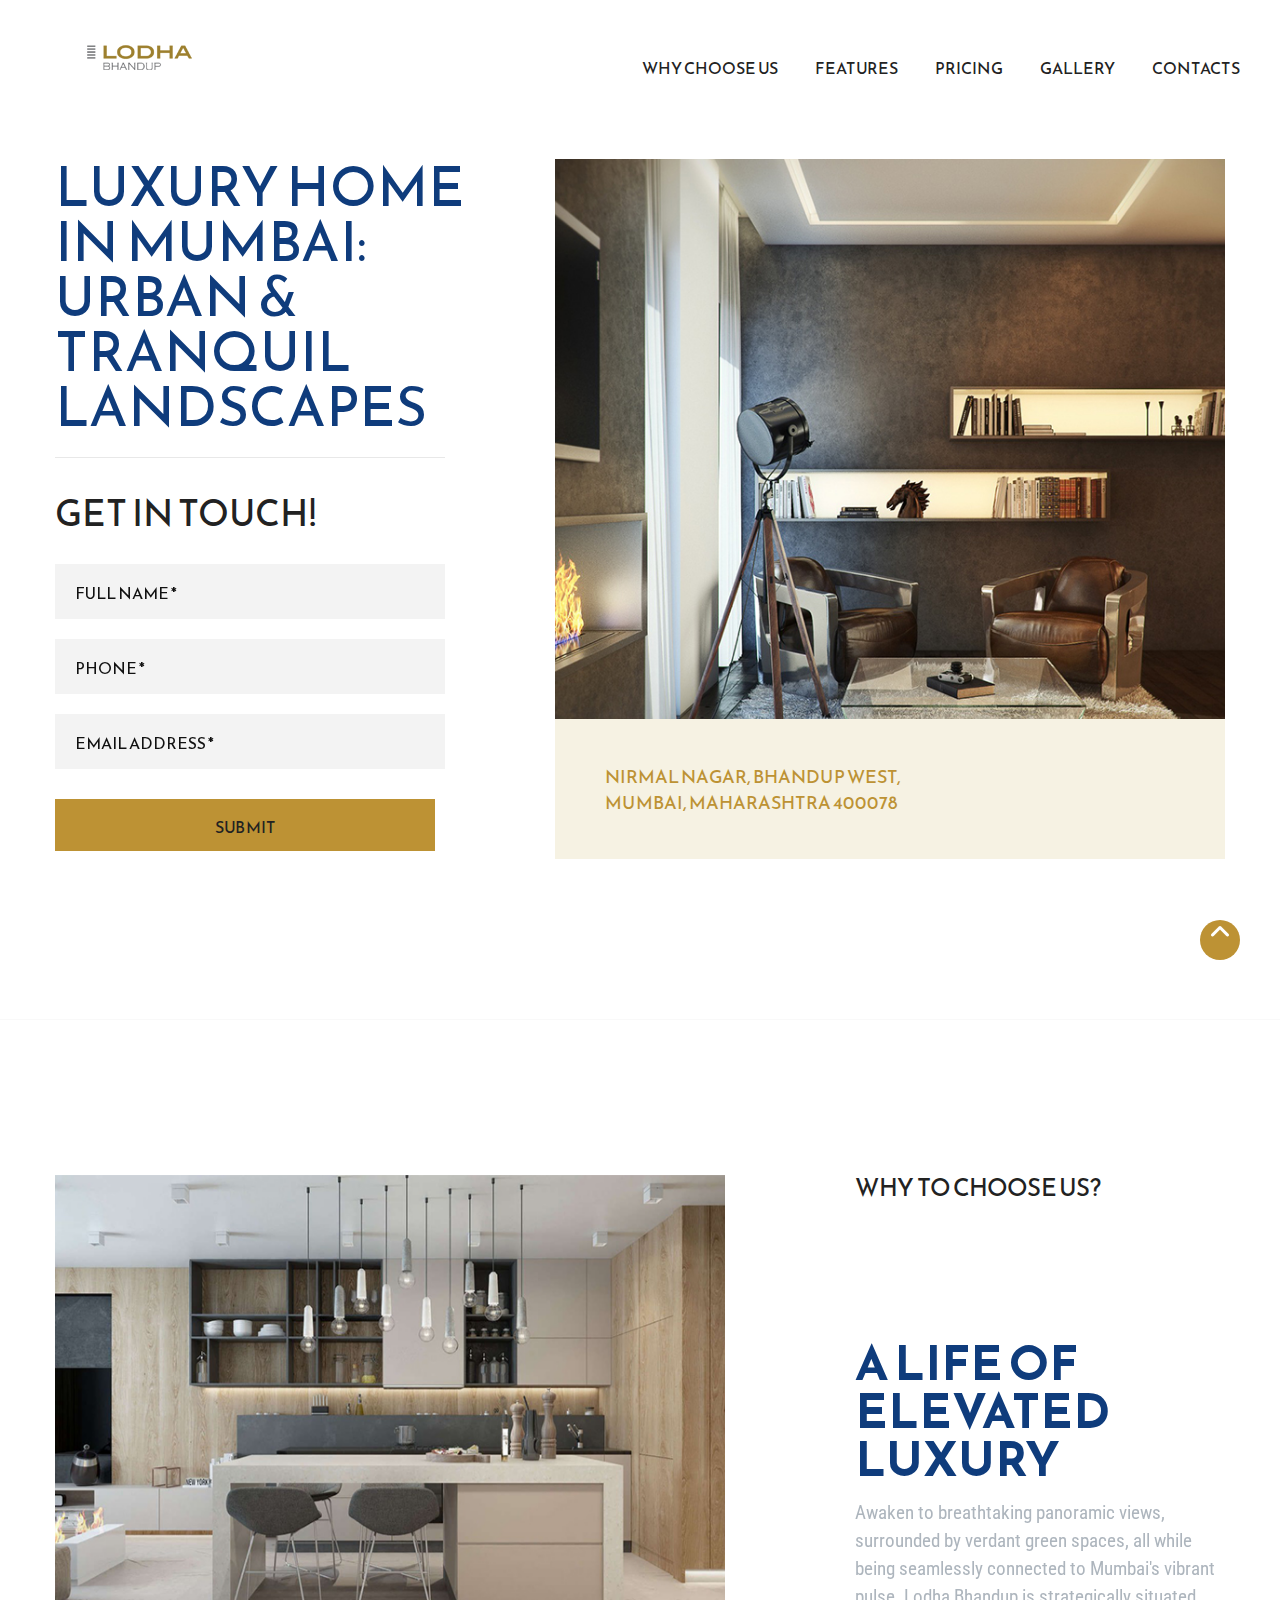
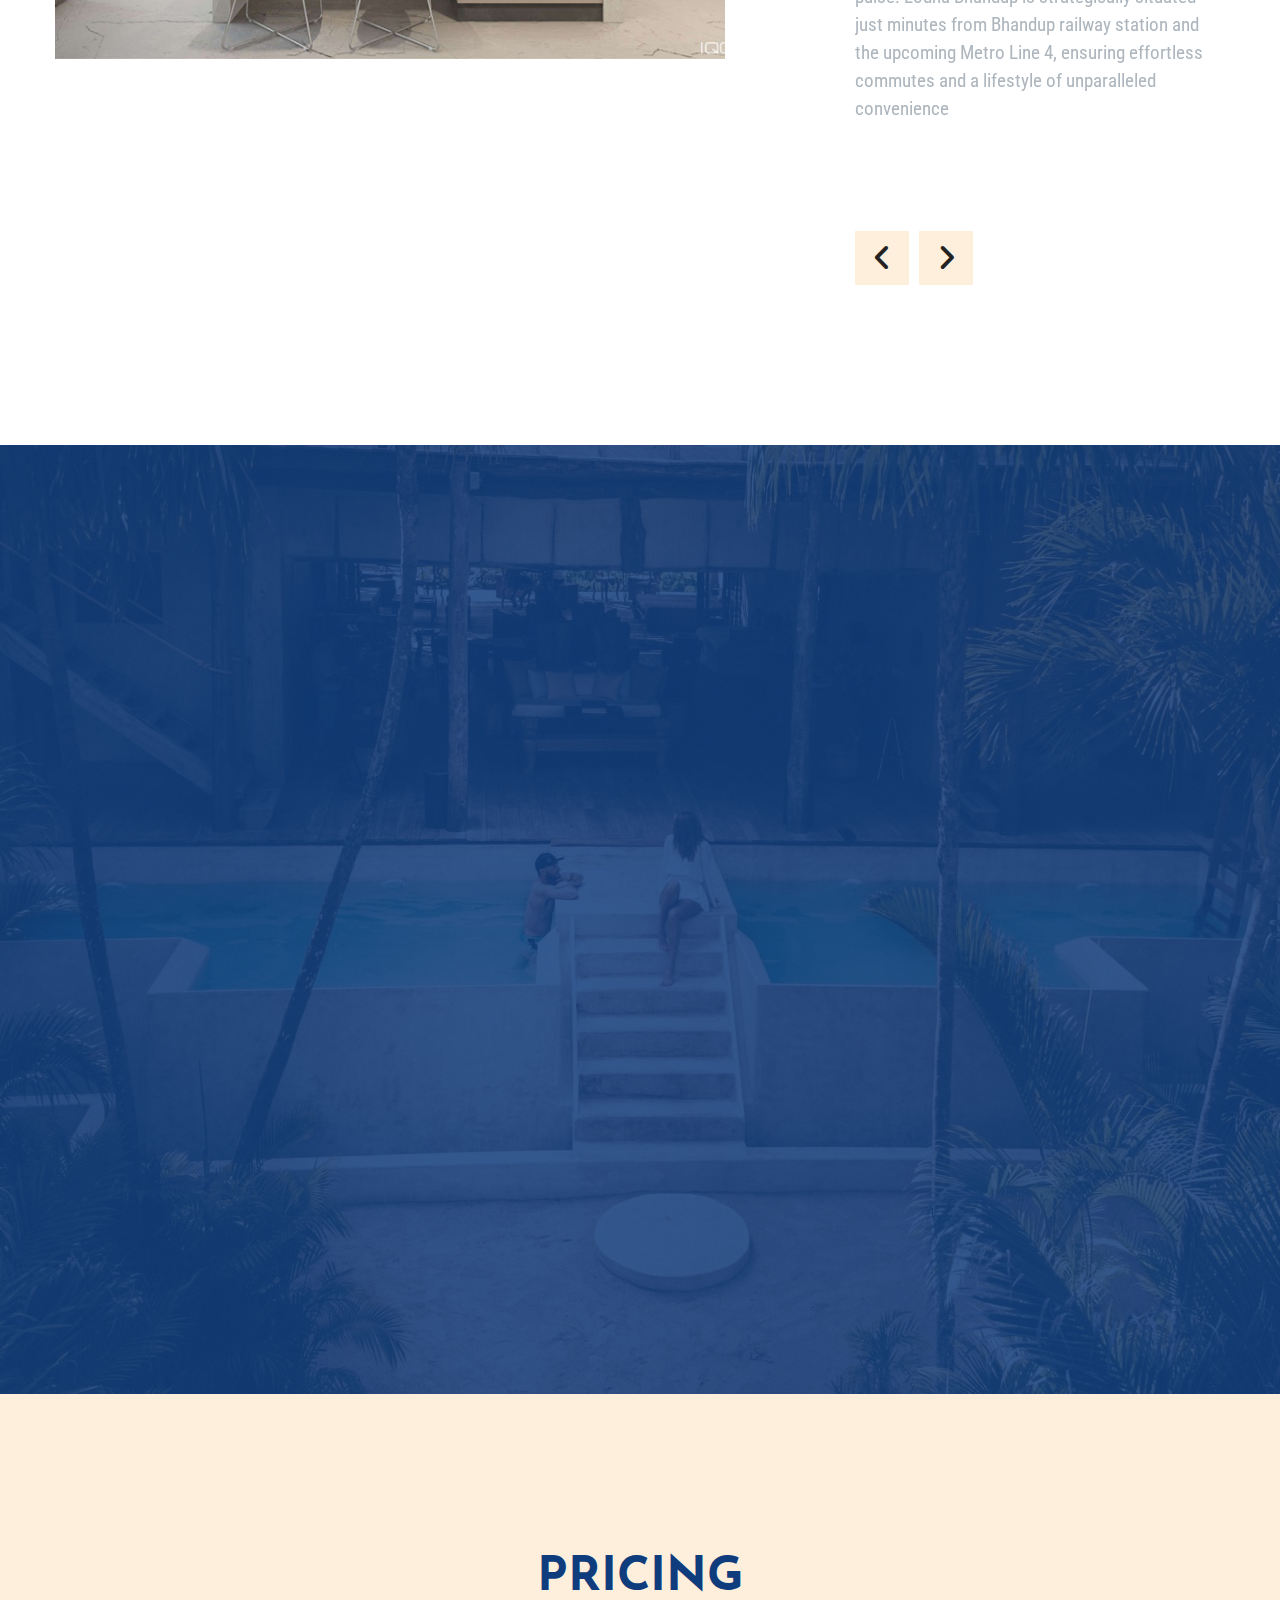
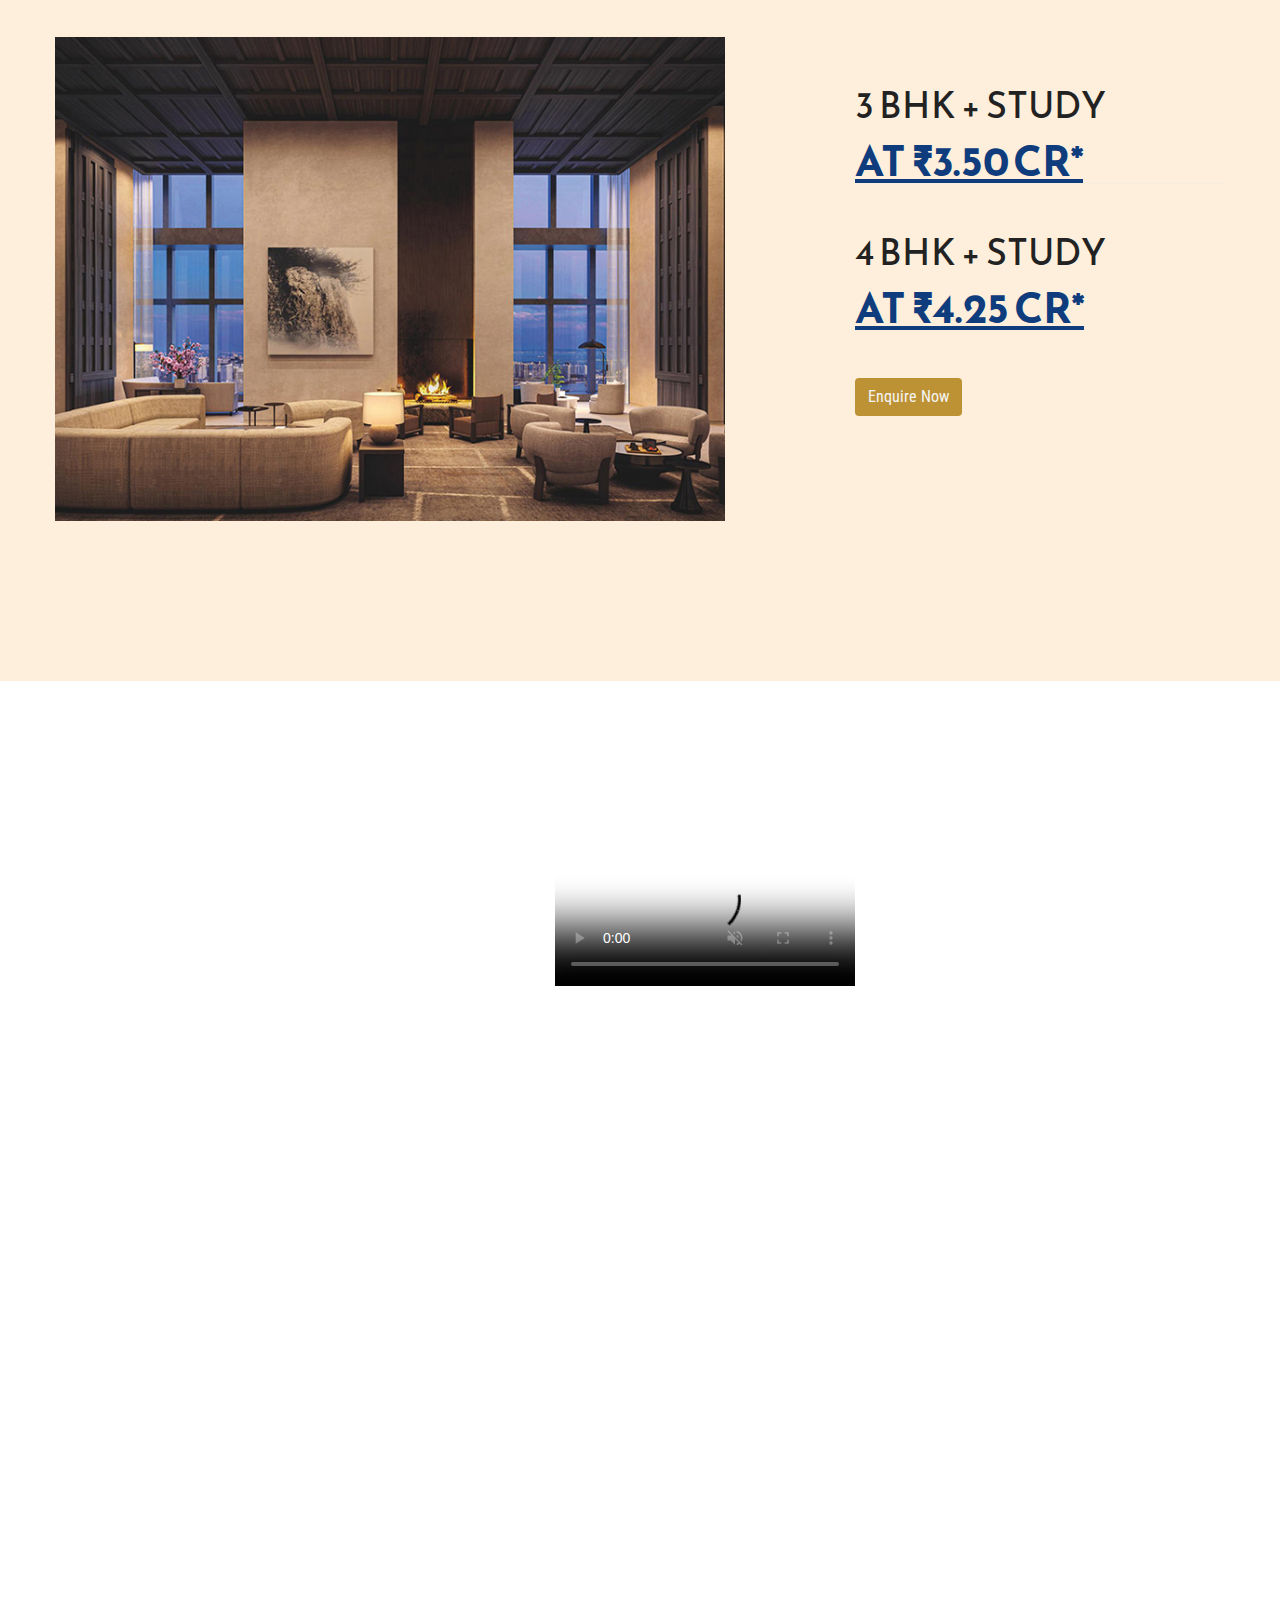
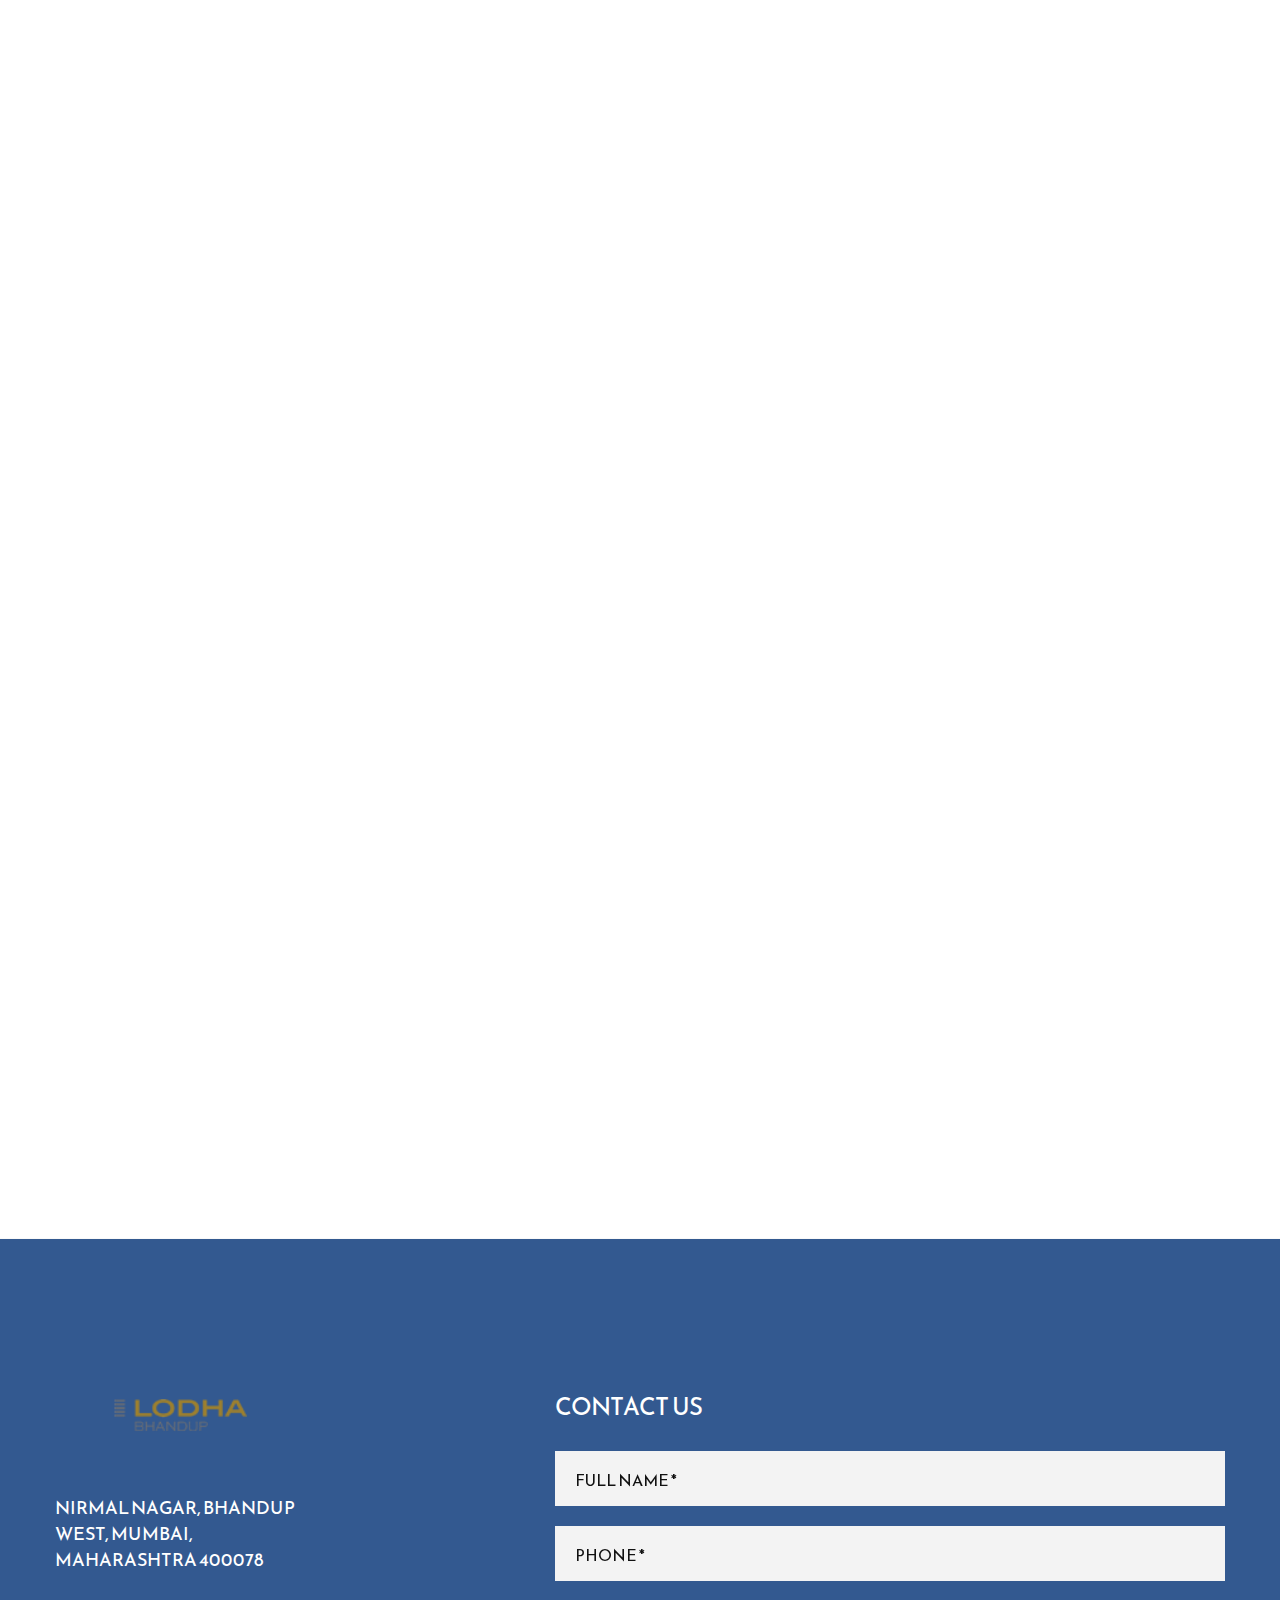
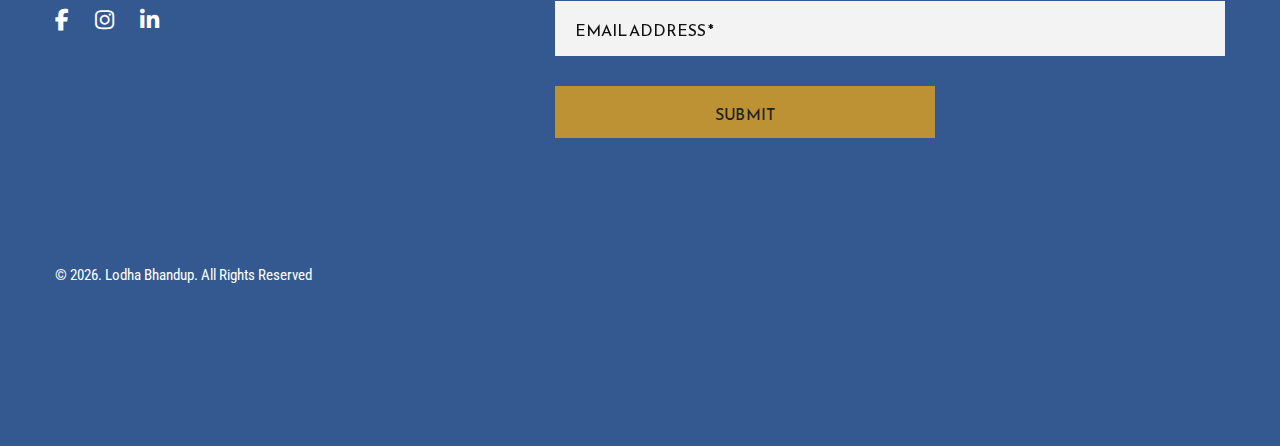
==== commit c313189b: "Updated" ====
--- a/index.html
+++ b/index.html
@@ -291,10 +291,10 @@
                     </div>
                     <div class="col-lg-6 col-xl-4 mt-5">
                         <h3>3 BHK + Study</h3>
-                        <h2 style="text-decoration: underline;">At ₹3.50 Cr</h2>
+                        <h2 style="text-decoration: underline; font-size:42px">At ₹3.50 Cr*</h2>
                         <hr>
                         <h3 class="mt-md-5">4 BHK + Study</h3>
-                        <h2 style="text-decoration: underline;">At ₹4.25 Cr</h2>     
+                        <h2 style="text-decoration: underline; font-size:42px">At ₹4.25 Cr*</h2>     
                         <a href="#contacts" class="btn mt-5" style="color:whitesmoke; background-color:#bd9234">Enquire Now</a>  
                     </div>
                 </div>
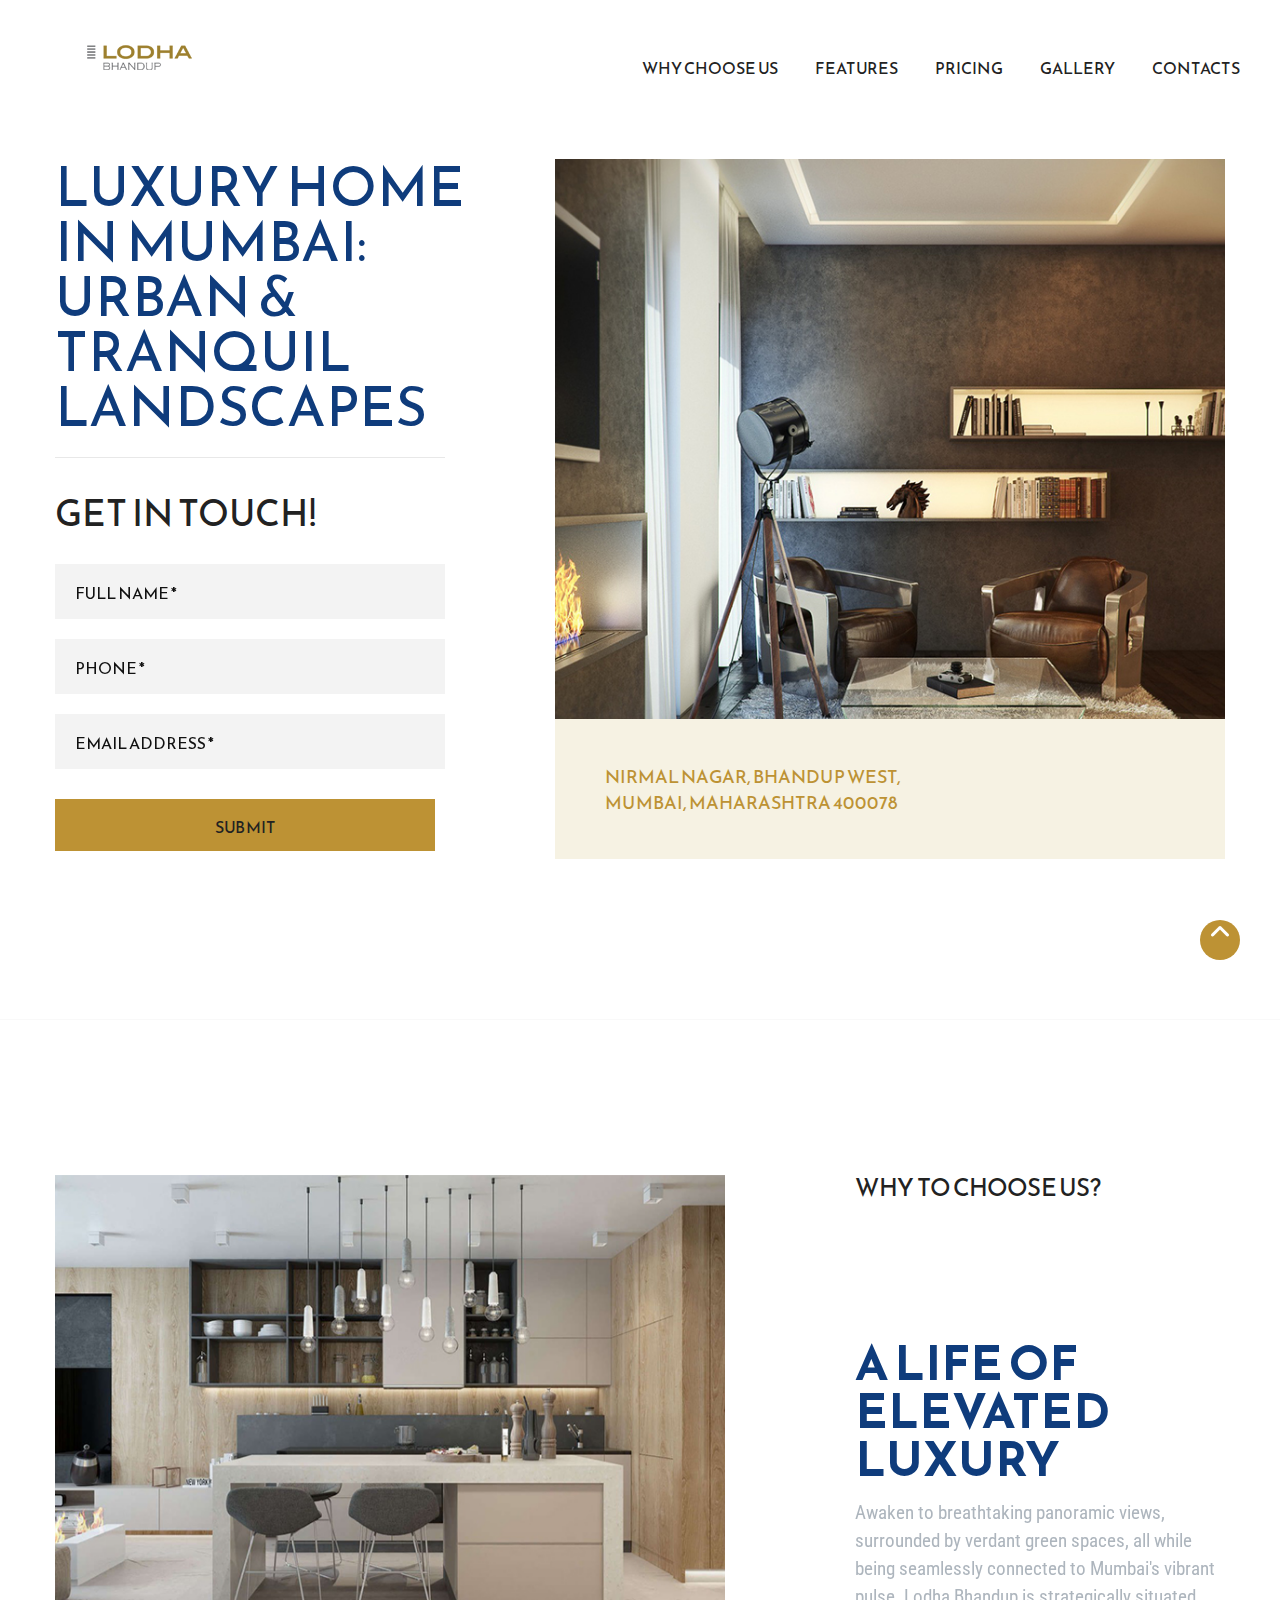
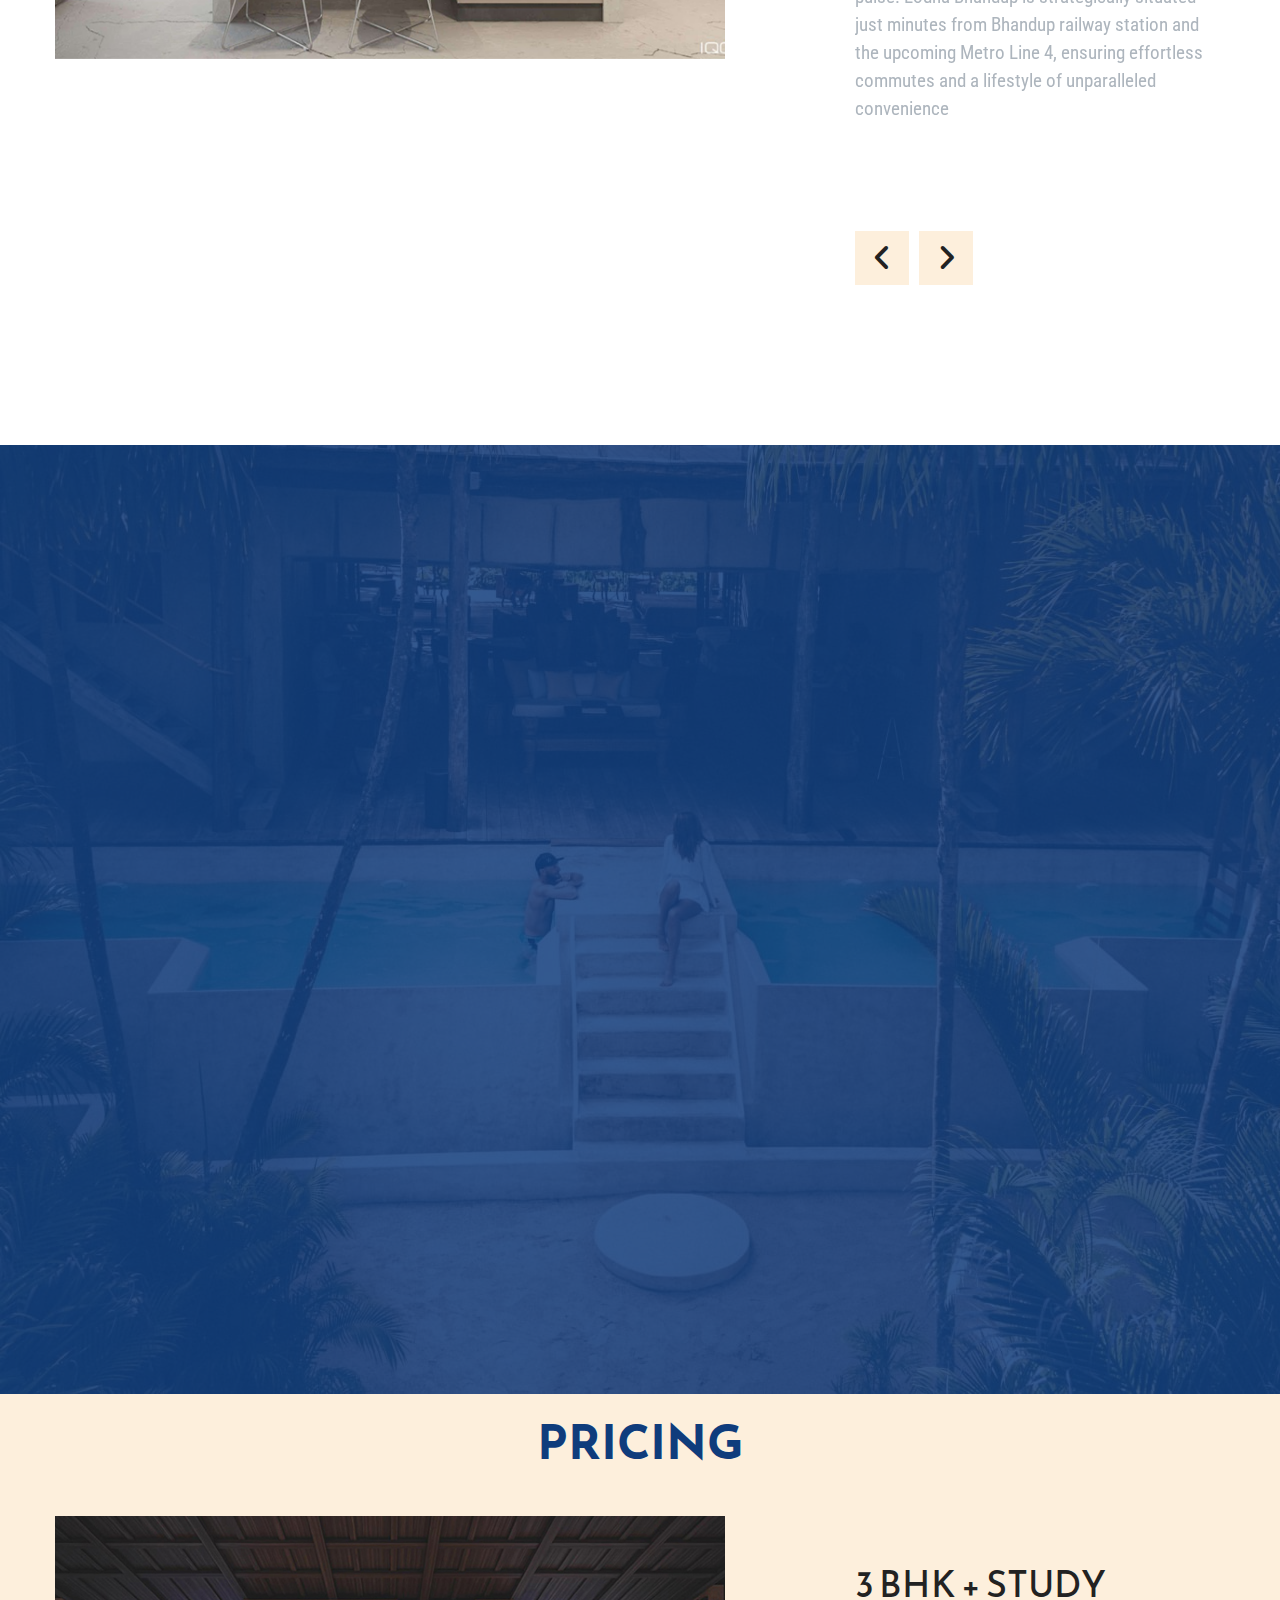
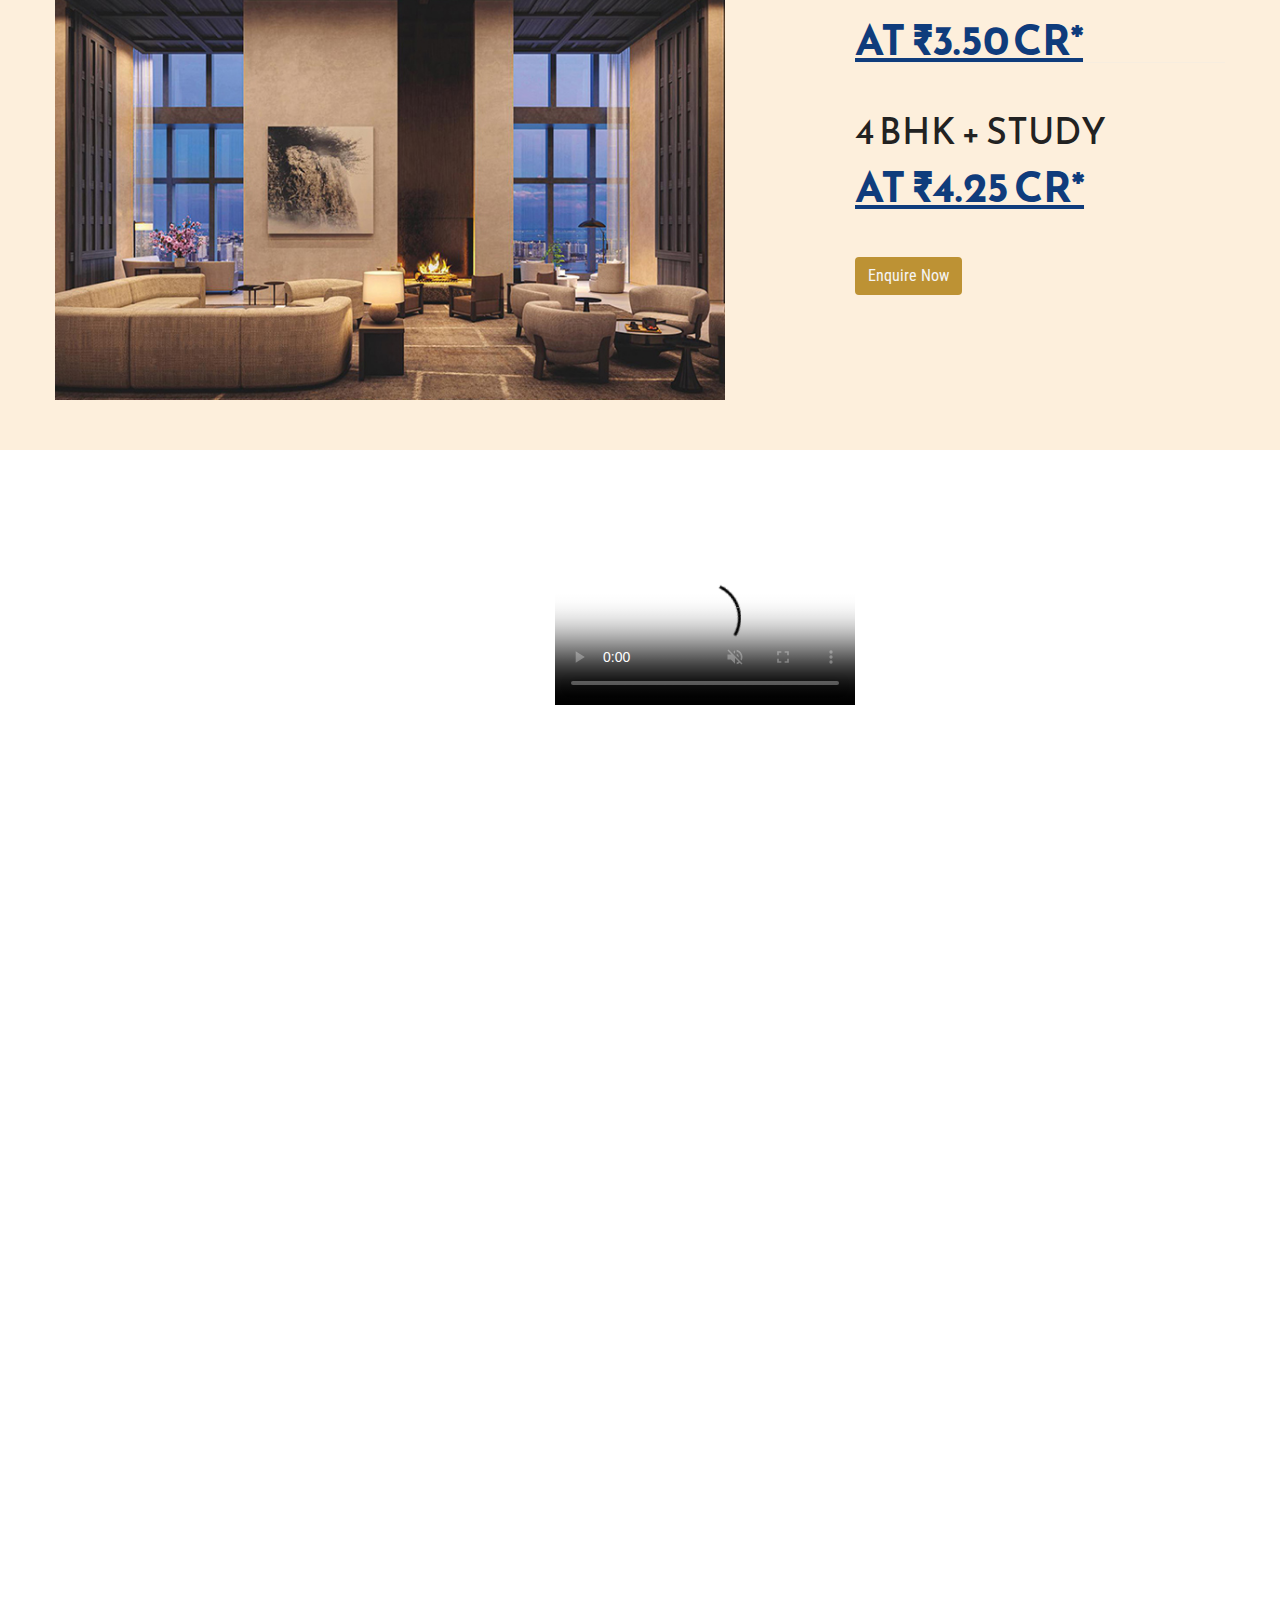
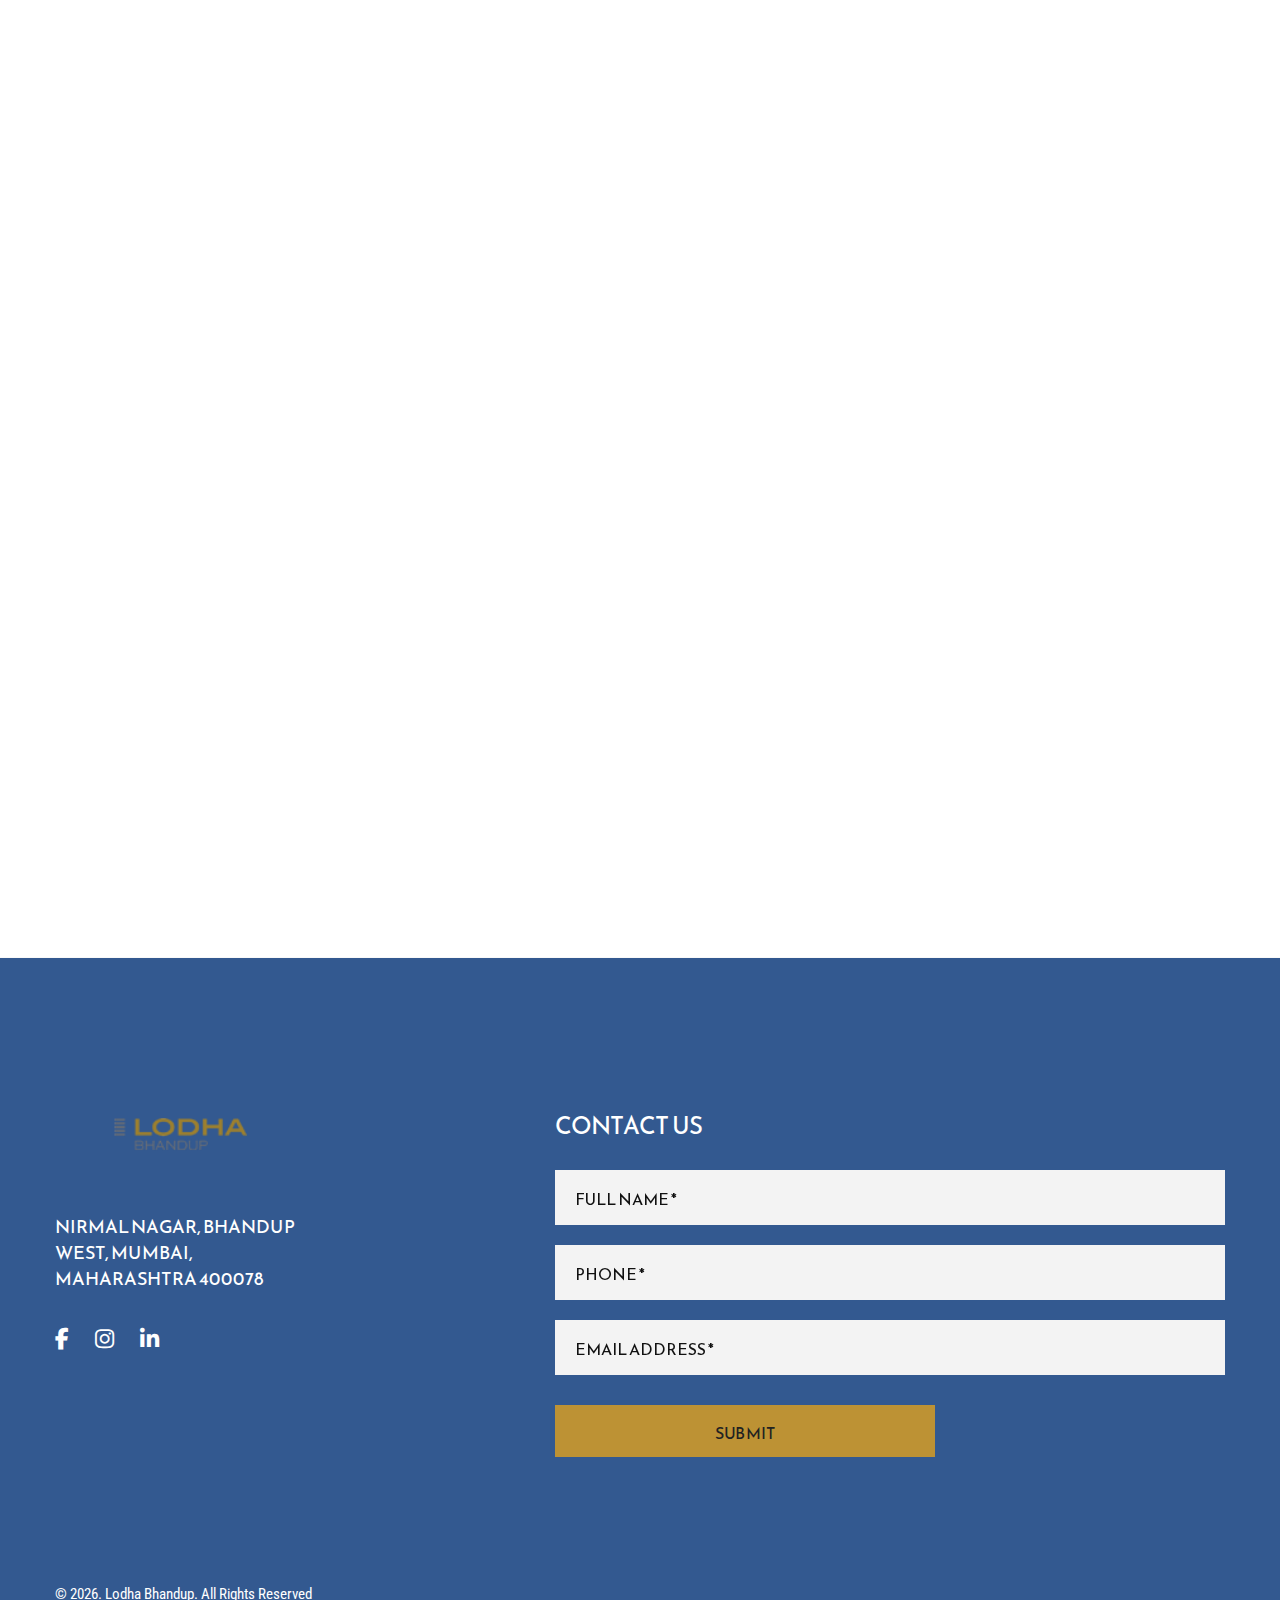
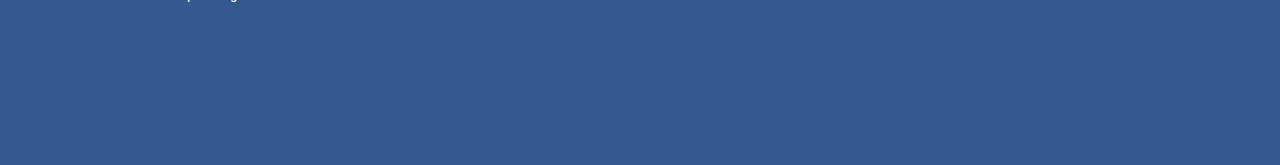
==== commit 1af0da81: "Updated" ====
--- a/index.html
+++ b/index.html
@@ -280,10 +280,10 @@
             </div>
         </section>
 
-        <section class="section section-inset-23 bg-default novi-bg novi-bg-img" id="pricing" style="background-color: rgba(248, 205, 150, 0.33);">
+        <section class="section bg-default novi-bg novi-bg-img" id="pricing" style="background-color: rgba(248, 205, 150, 0.33);">
             <div class="container">
-                <h2 class="text-center">Pricing</h2>
                 <div class="row row-fix row-50 justify-content-between">
+                    <h2 class="text-center mt-4">Pricing</h2>
                     <div class="col-lg-6 col-xl-7">
                         <div class="item"><img src="images/V2-720x520.jpg" alt="" width="720"
                             height="520" />
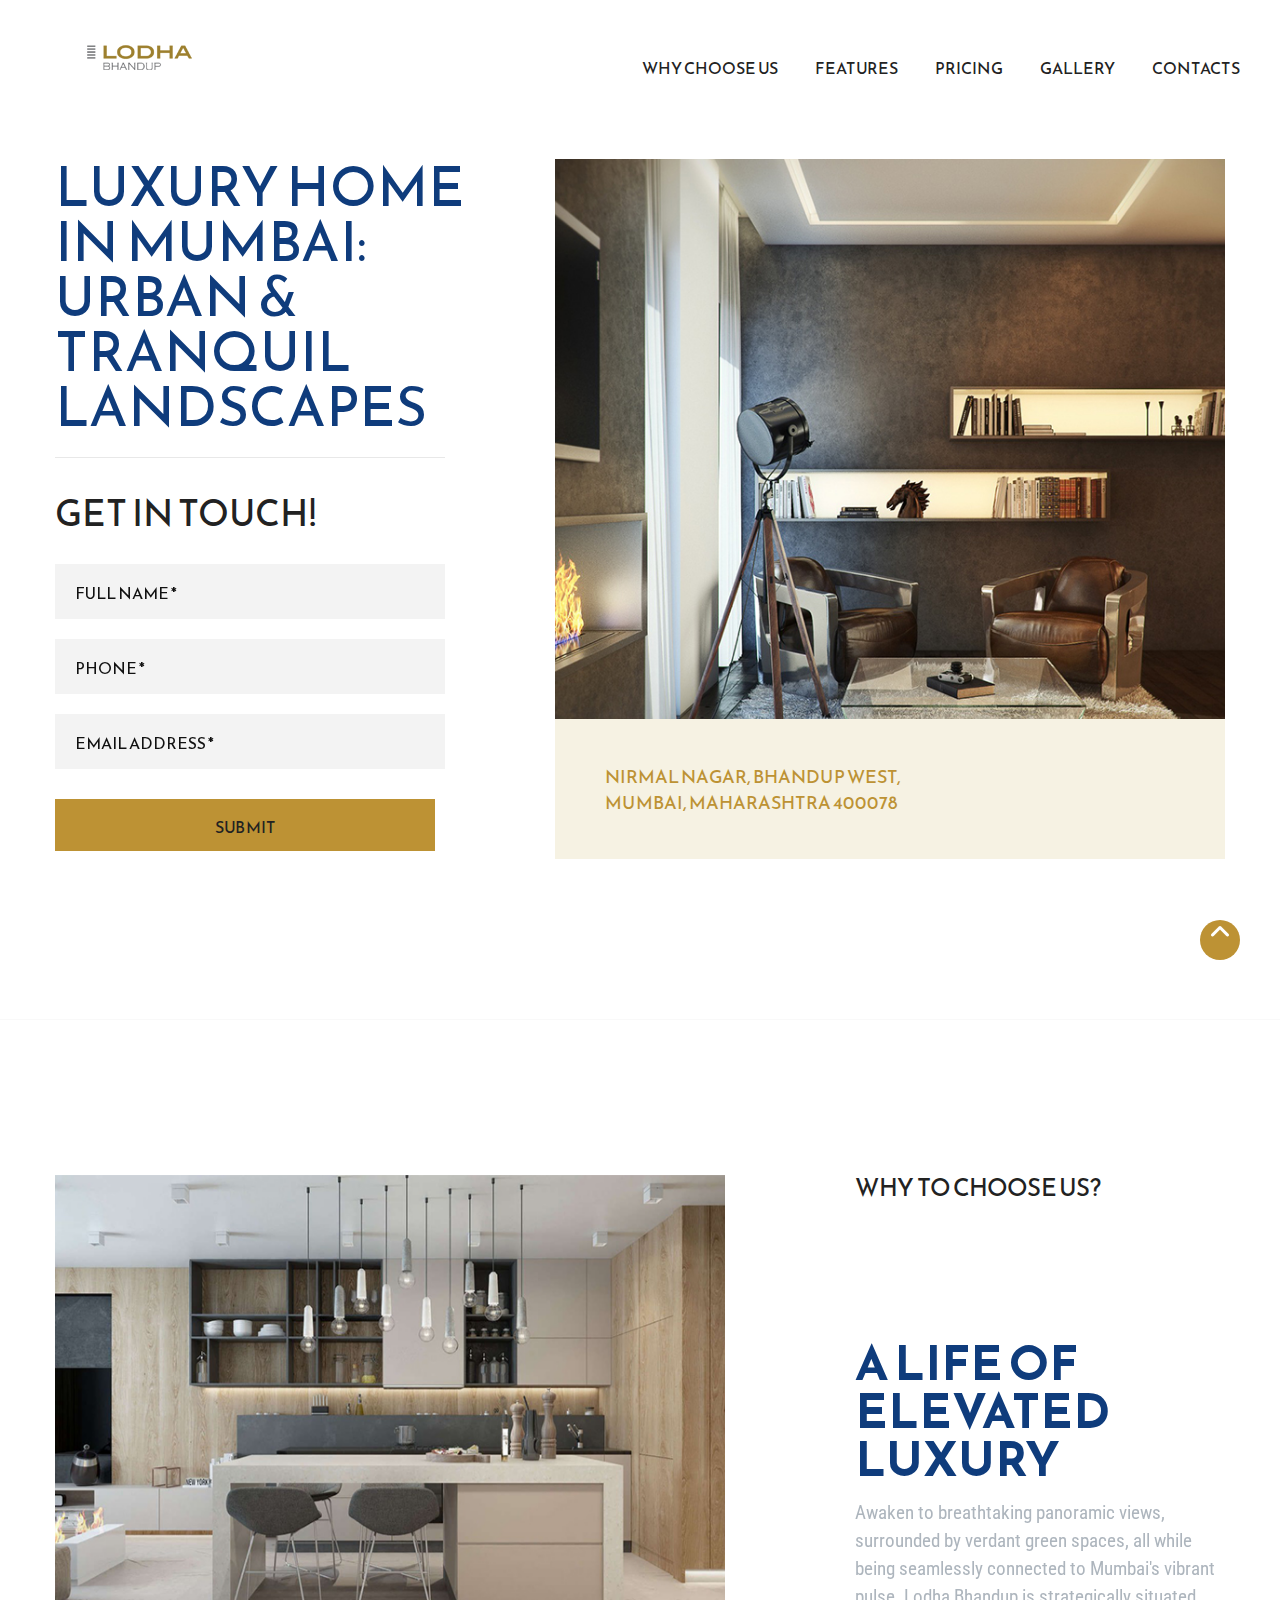
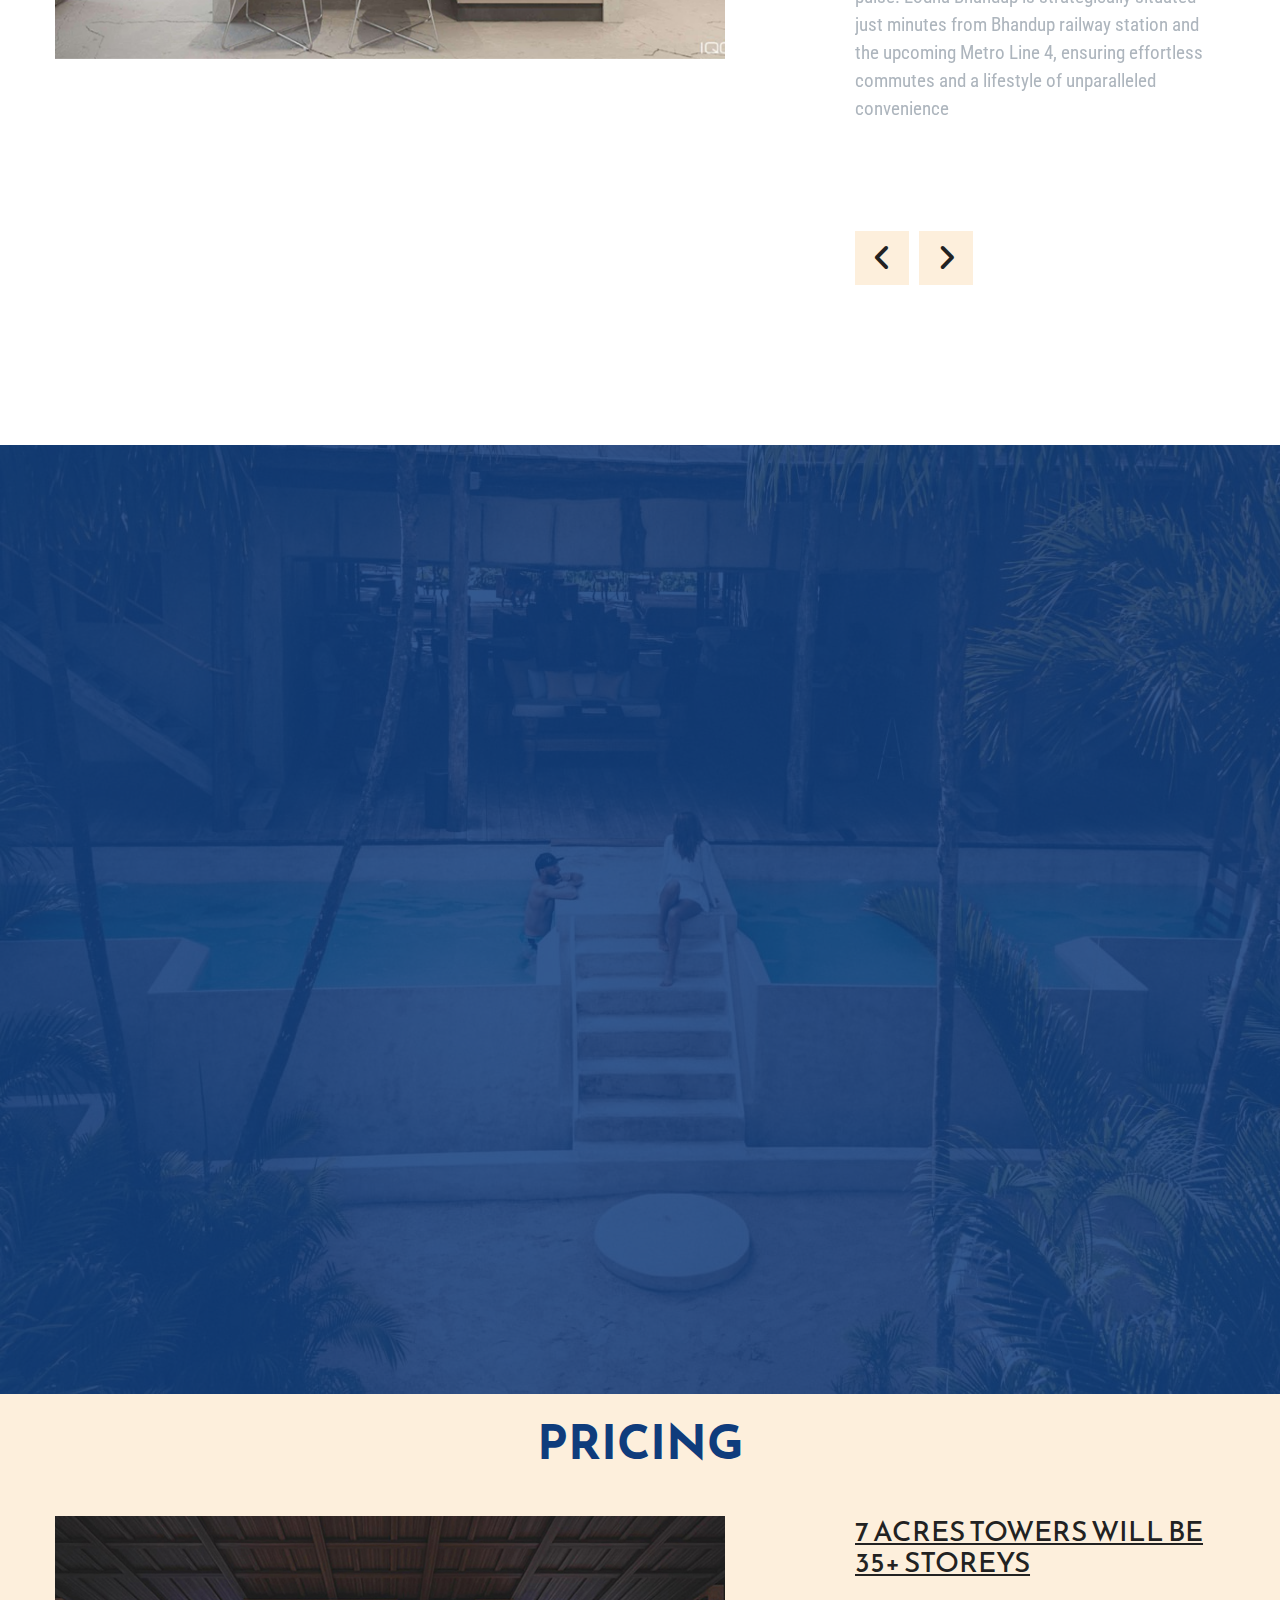
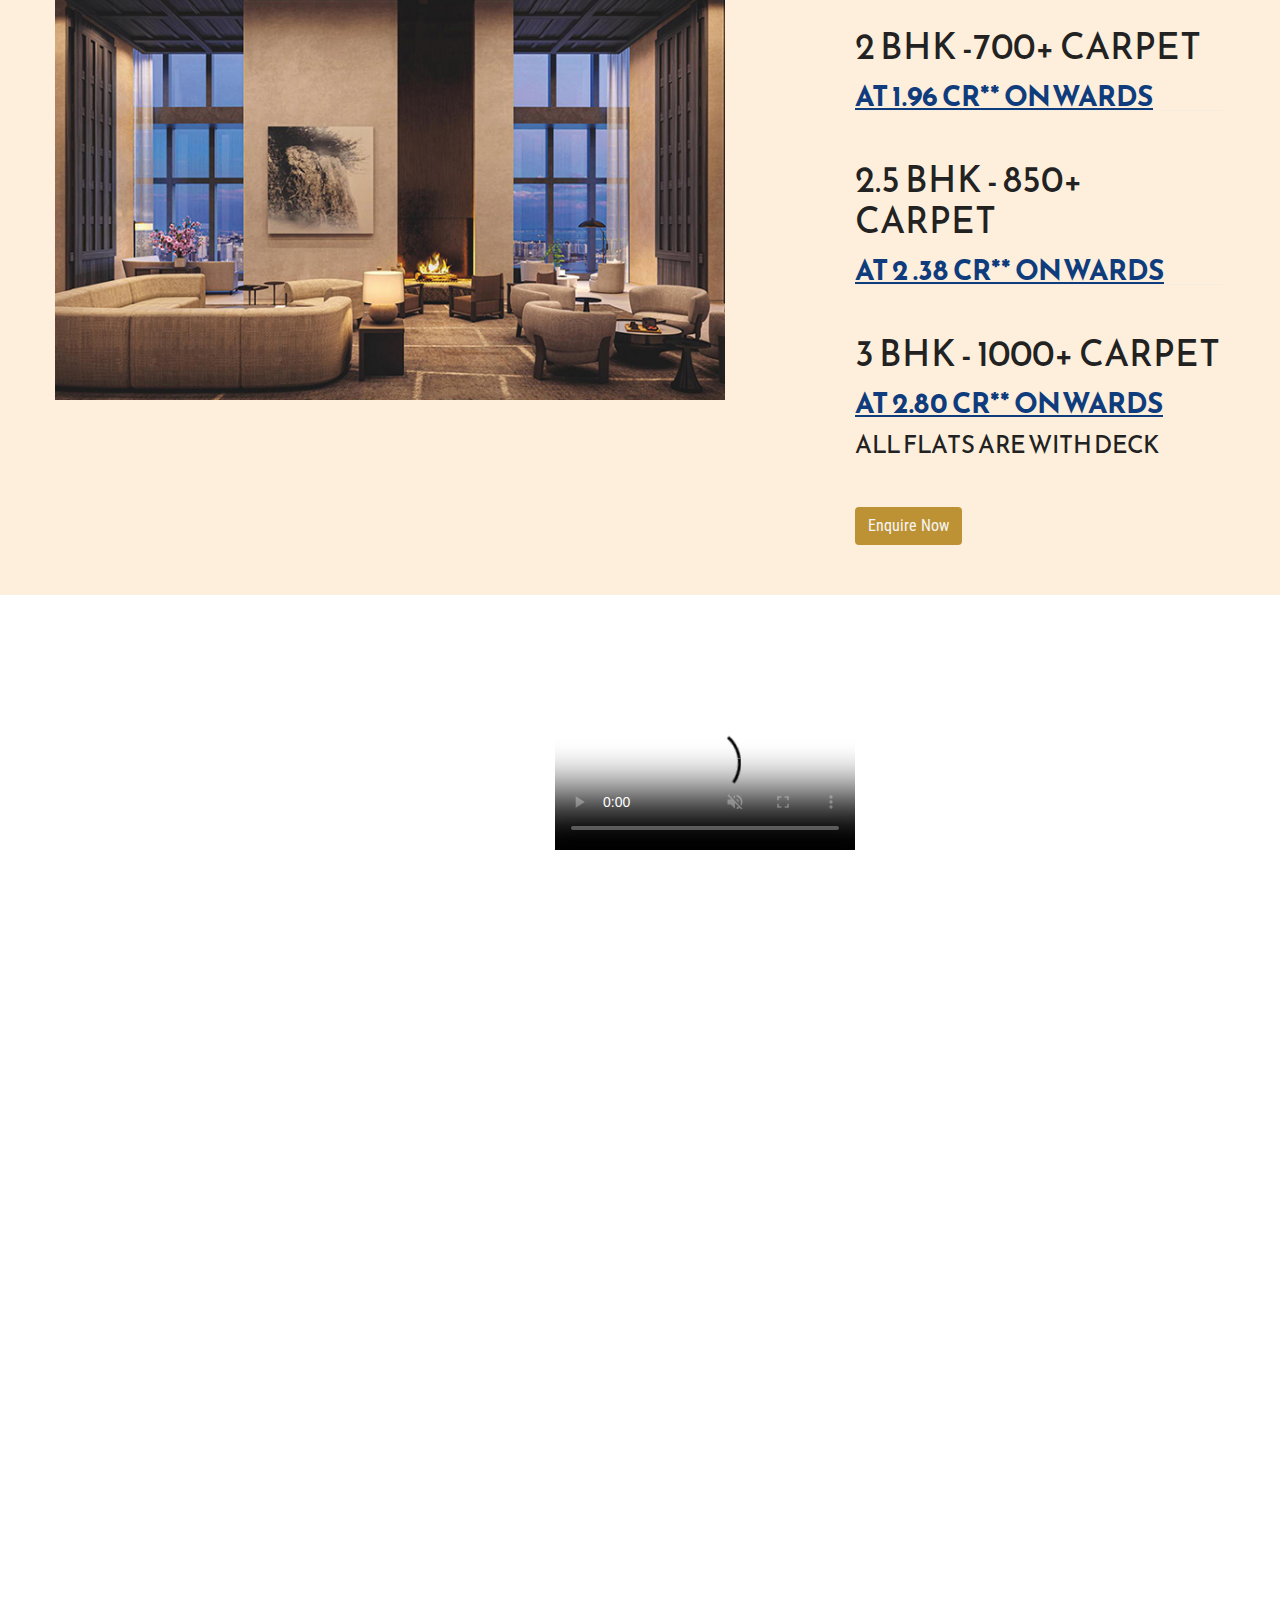
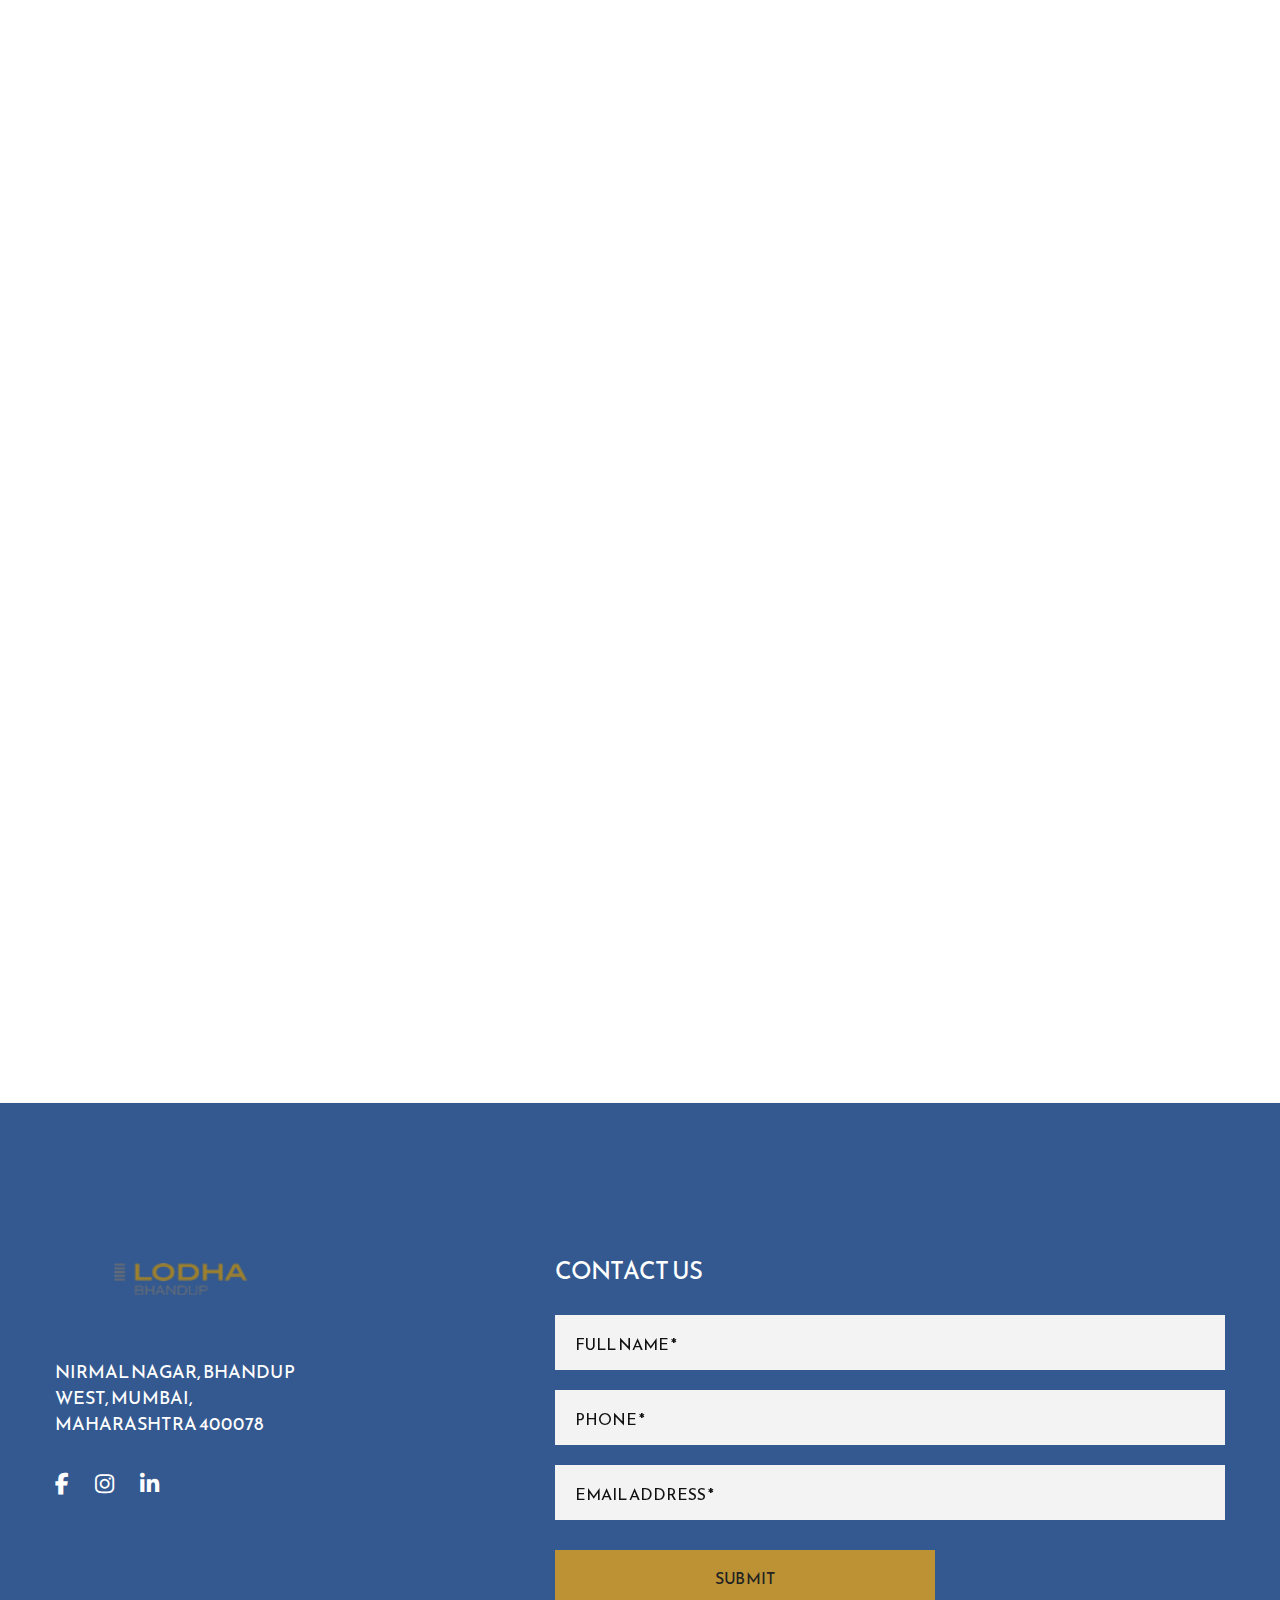
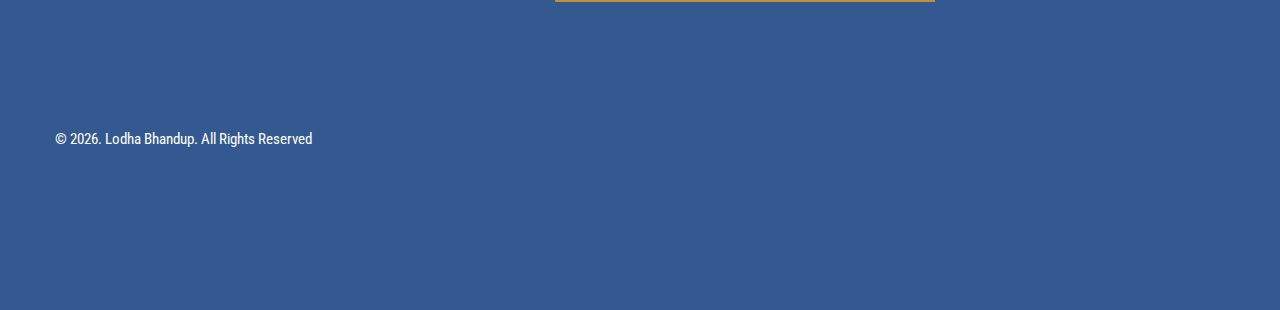
==== commit e8bf0bd0: "Updated" ====
--- a/index.html
+++ b/index.html
@@ -284,17 +284,23 @@
             <div class="container">
                 <div class="row row-fix row-50 justify-content-between">
                     <h2 class="text-center mt-4">Pricing</h2>
-                    <div class="col-lg-6 col-xl-7">
+                    <div class="col-lg-4 col-xl-7">
                         <div class="item"><img src="images/V2-720x520.jpg" alt="" width="720"
                             height="520" />
                         </div>
                     </div>
-                    <div class="col-lg-6 col-xl-4 mt-5">
-                        <h3>3 BHK + Study</h3>
-                        <h2 style="text-decoration: underline; font-size:42px">At ₹3.50 Cr*</h2>
+                    <div class="col-lg-8 col-xl-4">
+                        <h5 class="text-underline">7 Acres Towers will be 35+ Storeys</h5>
+                        <h3 class="mt-md-5">2 BHK -700+ Carpet</h3>
+                        <h2 style="text-decoration: underline; font-size:28px">At 1.96 Cr** Onwards</h2>
                         <hr>
-                        <h3 class="mt-md-5">4 BHK + Study</h3>
-                        <h2 style="text-decoration: underline; font-size:42px">At ₹4.25 Cr*</h2>     
+                        <h3 class="mt-md-5">2.5 BHK - 850+ Carpet </h3>
+                        <h2 style="text-decoration: underline; font-size:28px">At 2 .38 Cr** Onwards</h2> 
+                        <hr>
+                        <h3 class="mt-md-5">3 BHK - 1000+ Carpet</h3>
+                        <h2 style="text-decoration: underline; font-size:28px">At 2.80 Cr** Onwards</h2>    
+                        
+                        <h4>All Flats are with Deck</h4>
                         <a href="#contacts" class="btn mt-5" style="color:whitesmoke; background-color:#bd9234">Enquire Now</a>  
                     </div>
                 </div>
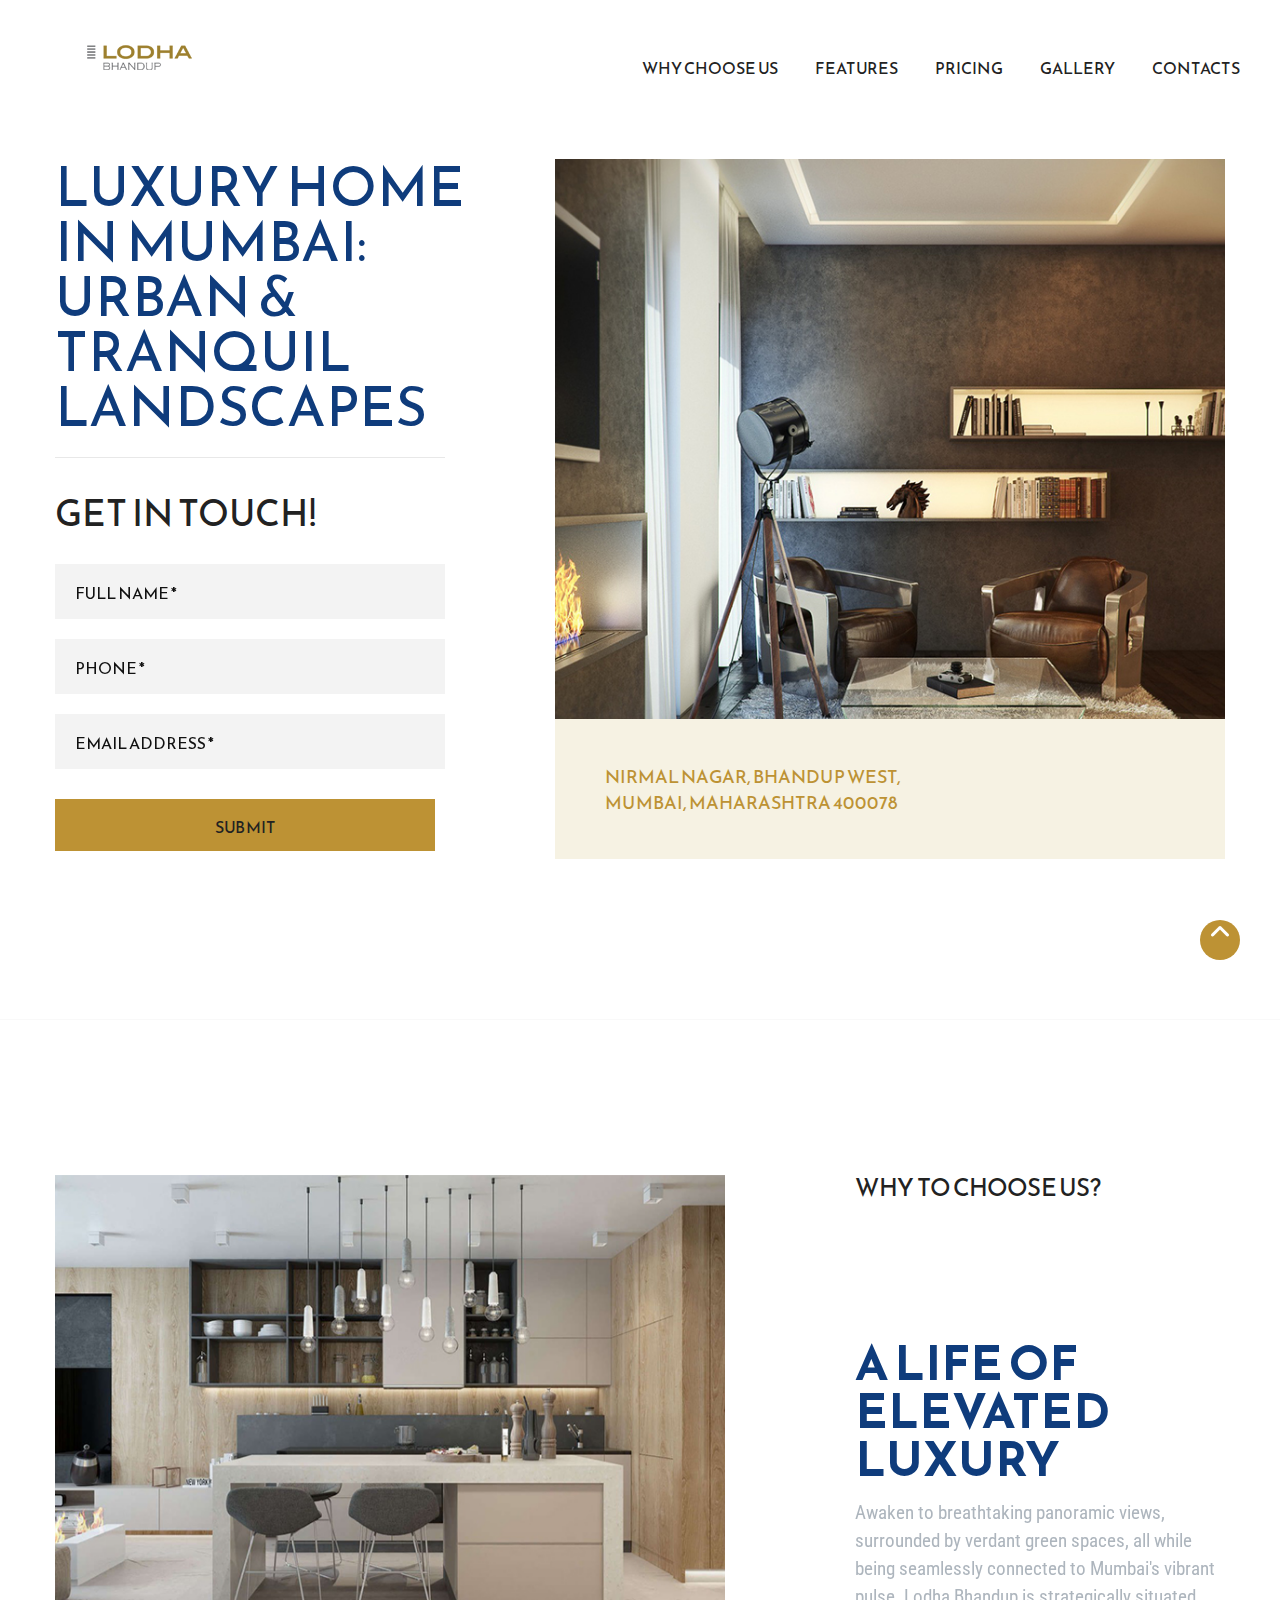
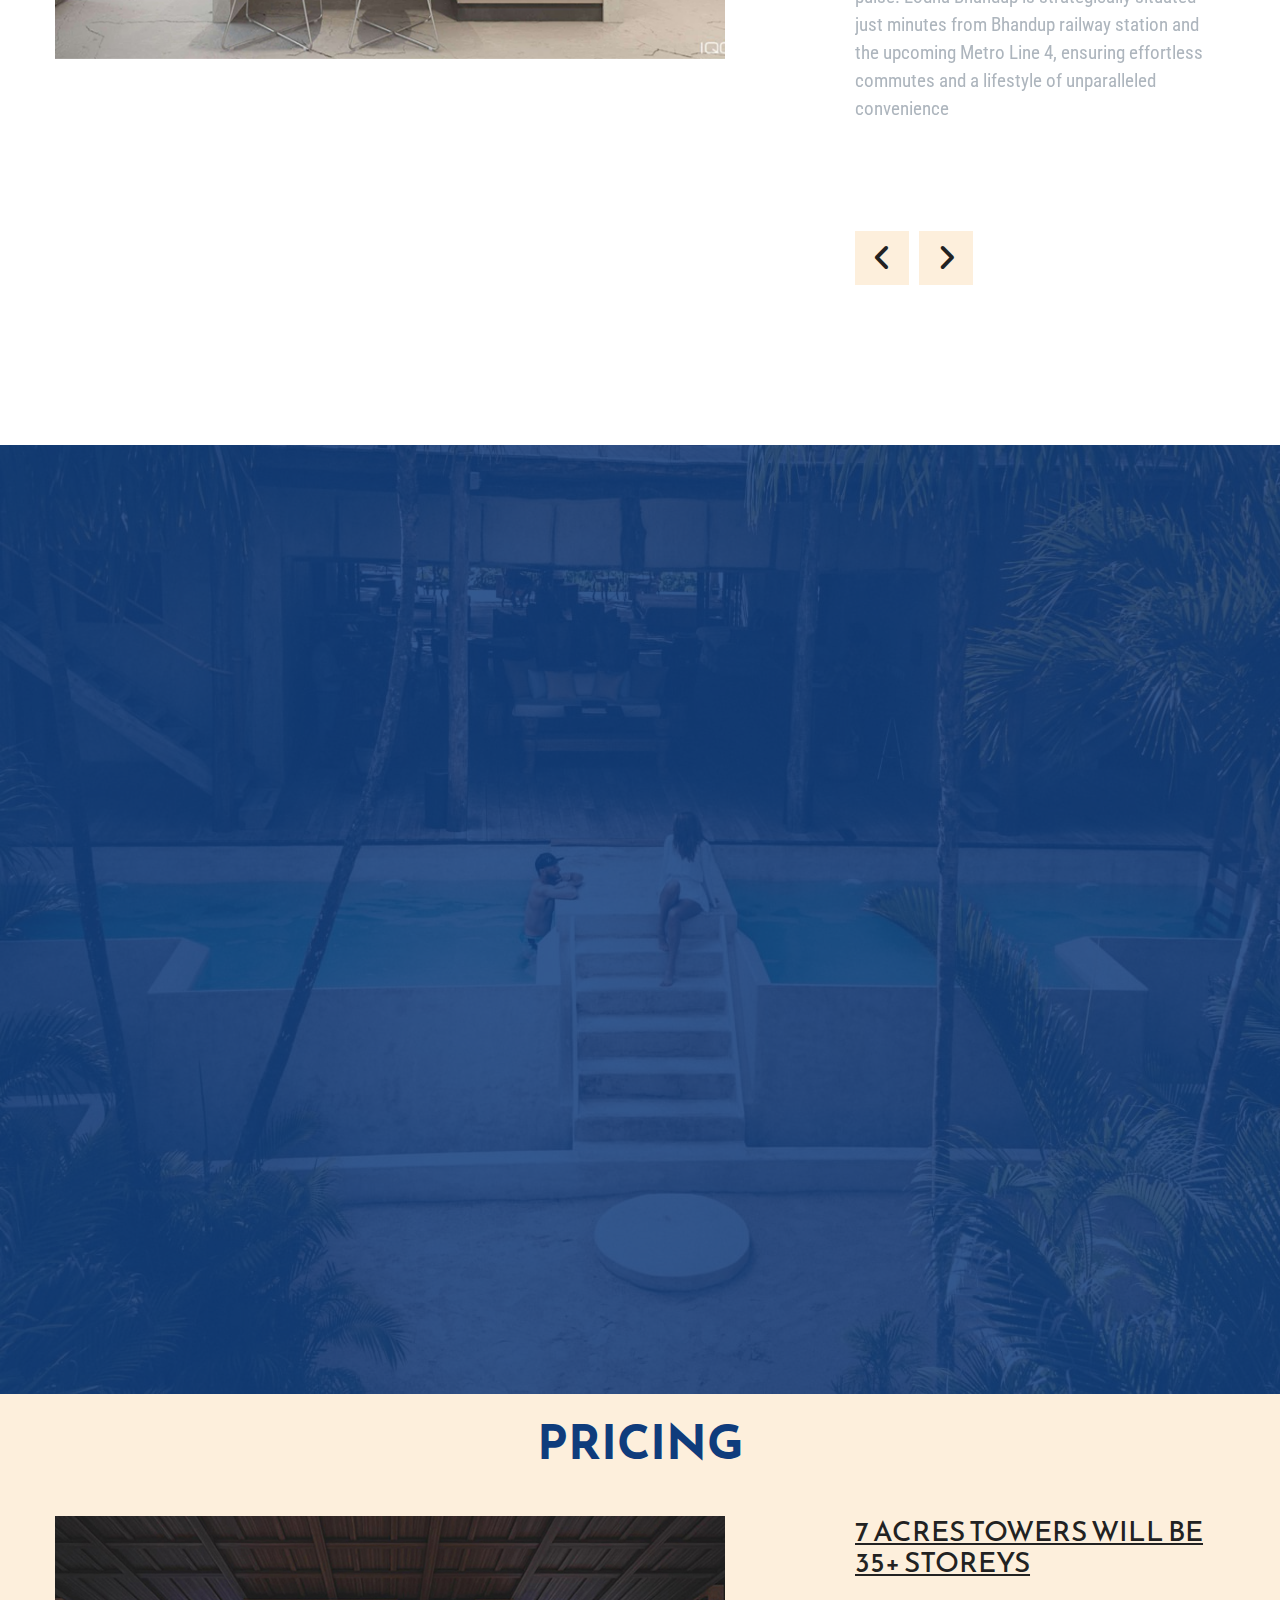
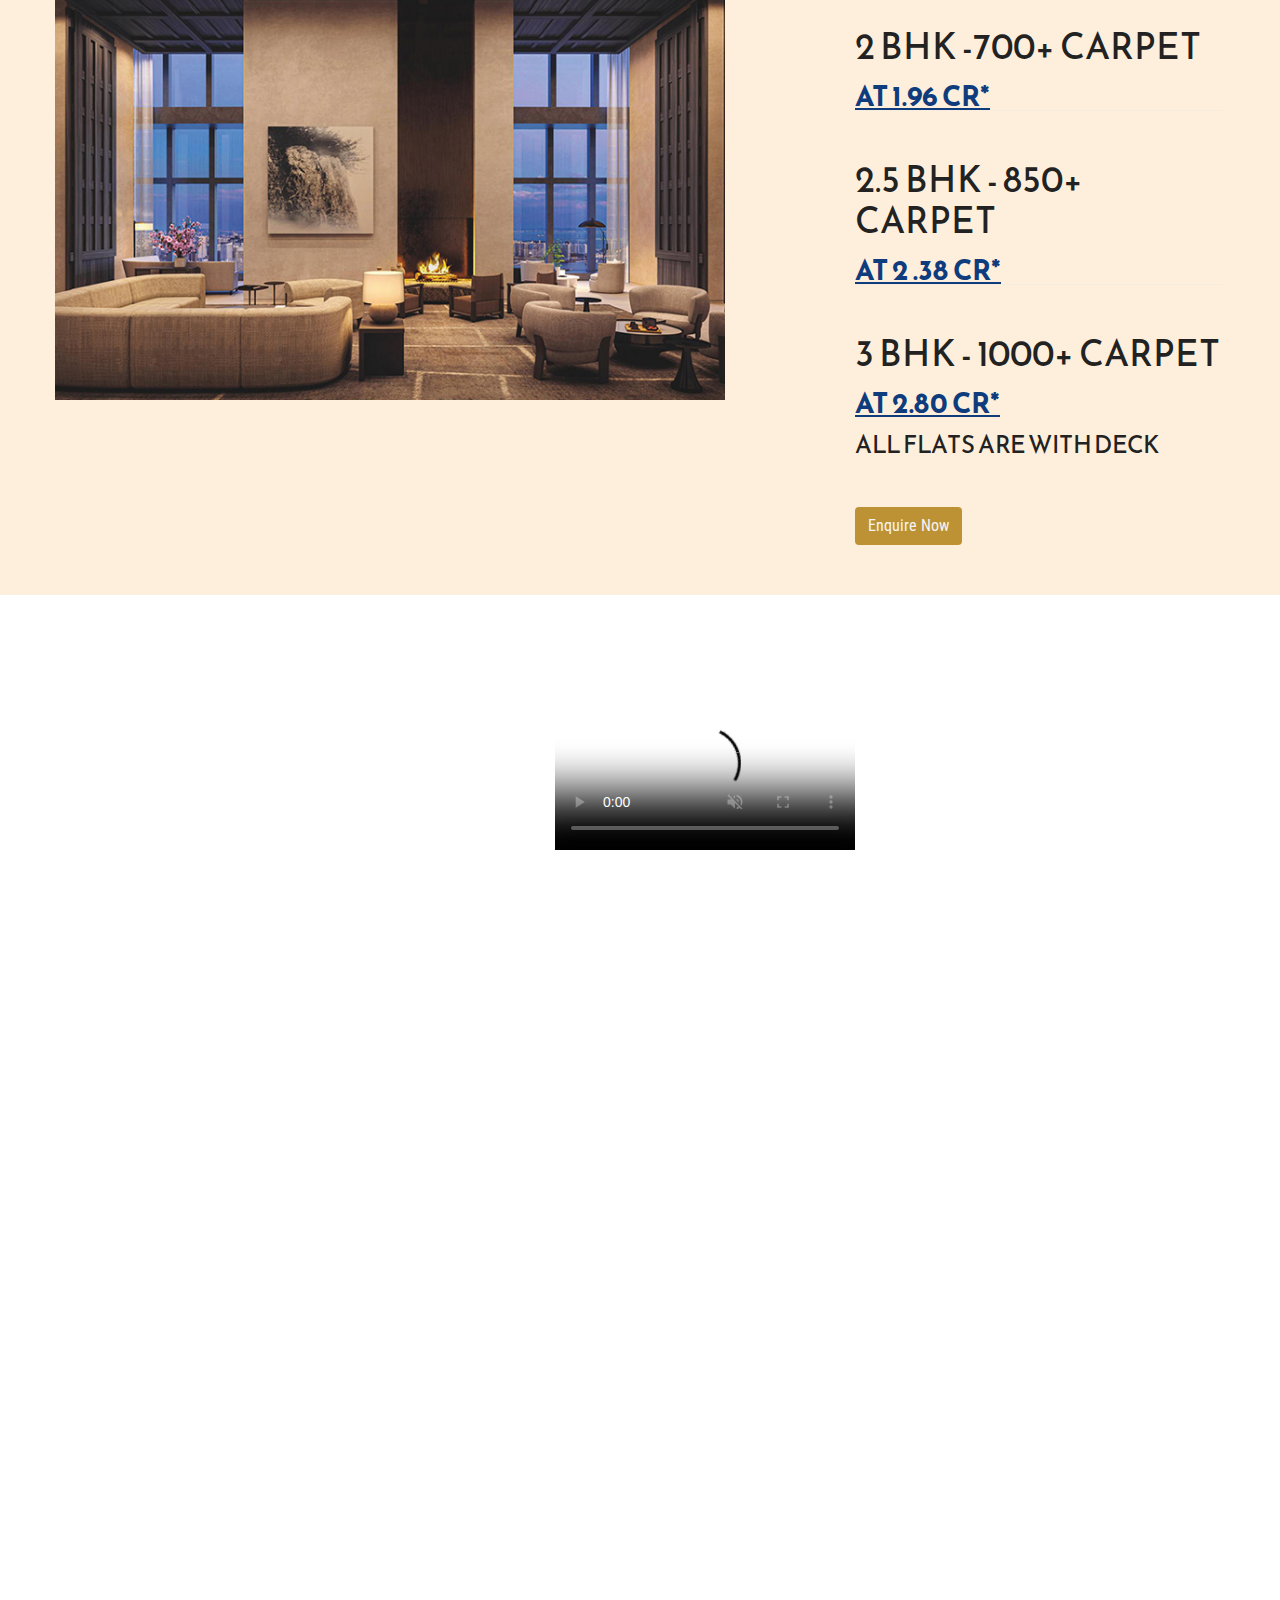
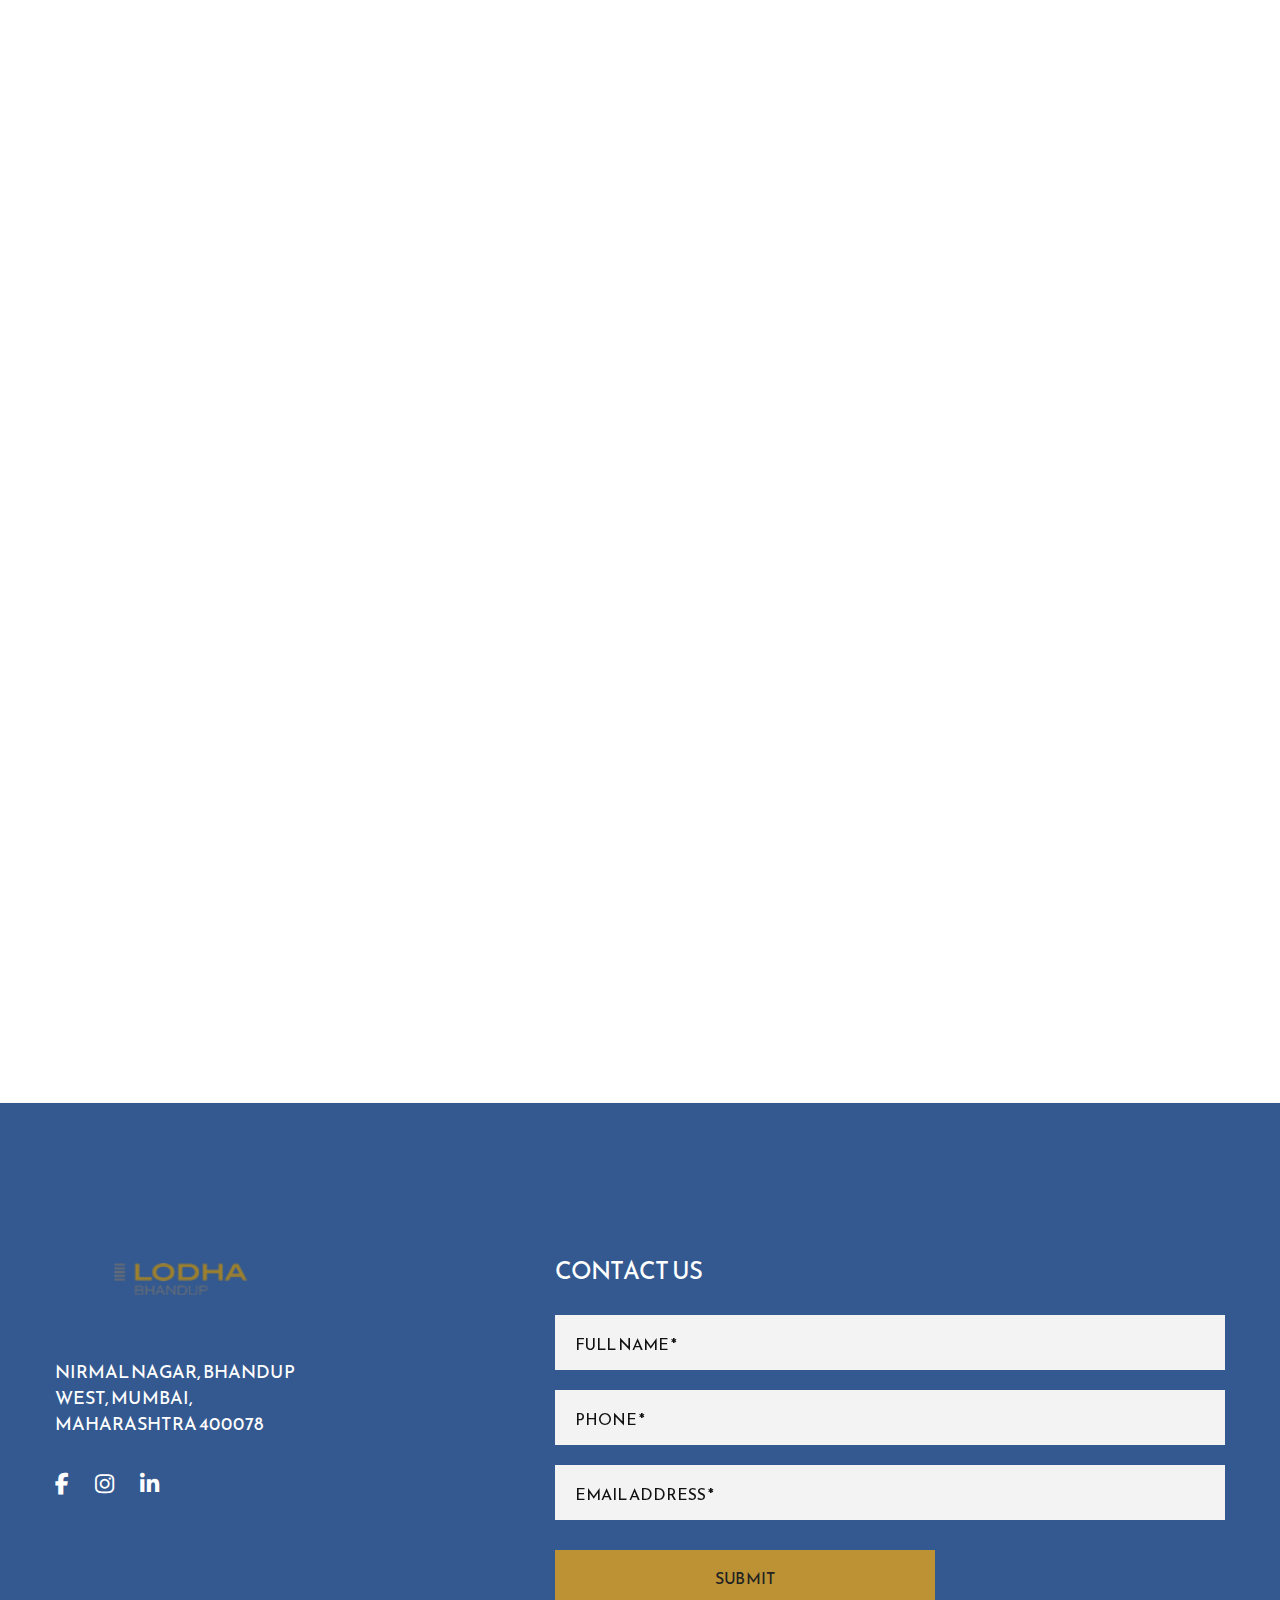
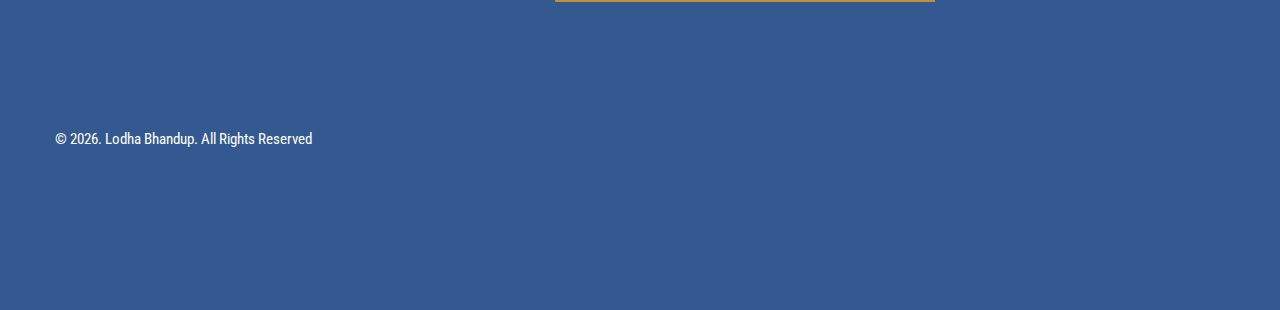
==== commit b5652701: "Again" ====
--- a/index.html
+++ b/index.html
@@ -292,13 +292,13 @@
                     <div class="col-lg-8 col-xl-4">
                         <h5 class="text-underline">7 Acres Towers will be 35+ Storeys</h5>
                         <h3 class="mt-md-5">2 BHK -700+ Carpet</h3>
-                        <h2 style="text-decoration: underline; font-size:28px">At 1.96 Cr** Onwards</h2>
+                        <h2 style="text-decoration: underline; font-size:28px">At 1.96 Cr*</h2>
                         <hr>
                         <h3 class="mt-md-5">2.5 BHK - 850+ Carpet </h3>
-                        <h2 style="text-decoration: underline; font-size:28px">At 2 .38 Cr** Onwards</h2> 
+                        <h2 style="text-decoration: underline; font-size:28px">At 2 .38 Cr*</h2> 
                         <hr>
                         <h3 class="mt-md-5">3 BHK - 1000+ Carpet</h3>
-                        <h2 style="text-decoration: underline; font-size:28px">At 2.80 Cr** Onwards</h2>    
+                        <h2 style="text-decoration: underline; font-size:28px">At 2.80 Cr*</h2>    
                         
                         <h4>All Flats are with Deck</h4>
                         <a href="#contacts" class="btn mt-5" style="color:whitesmoke; background-color:#bd9234">Enquire Now</a>  
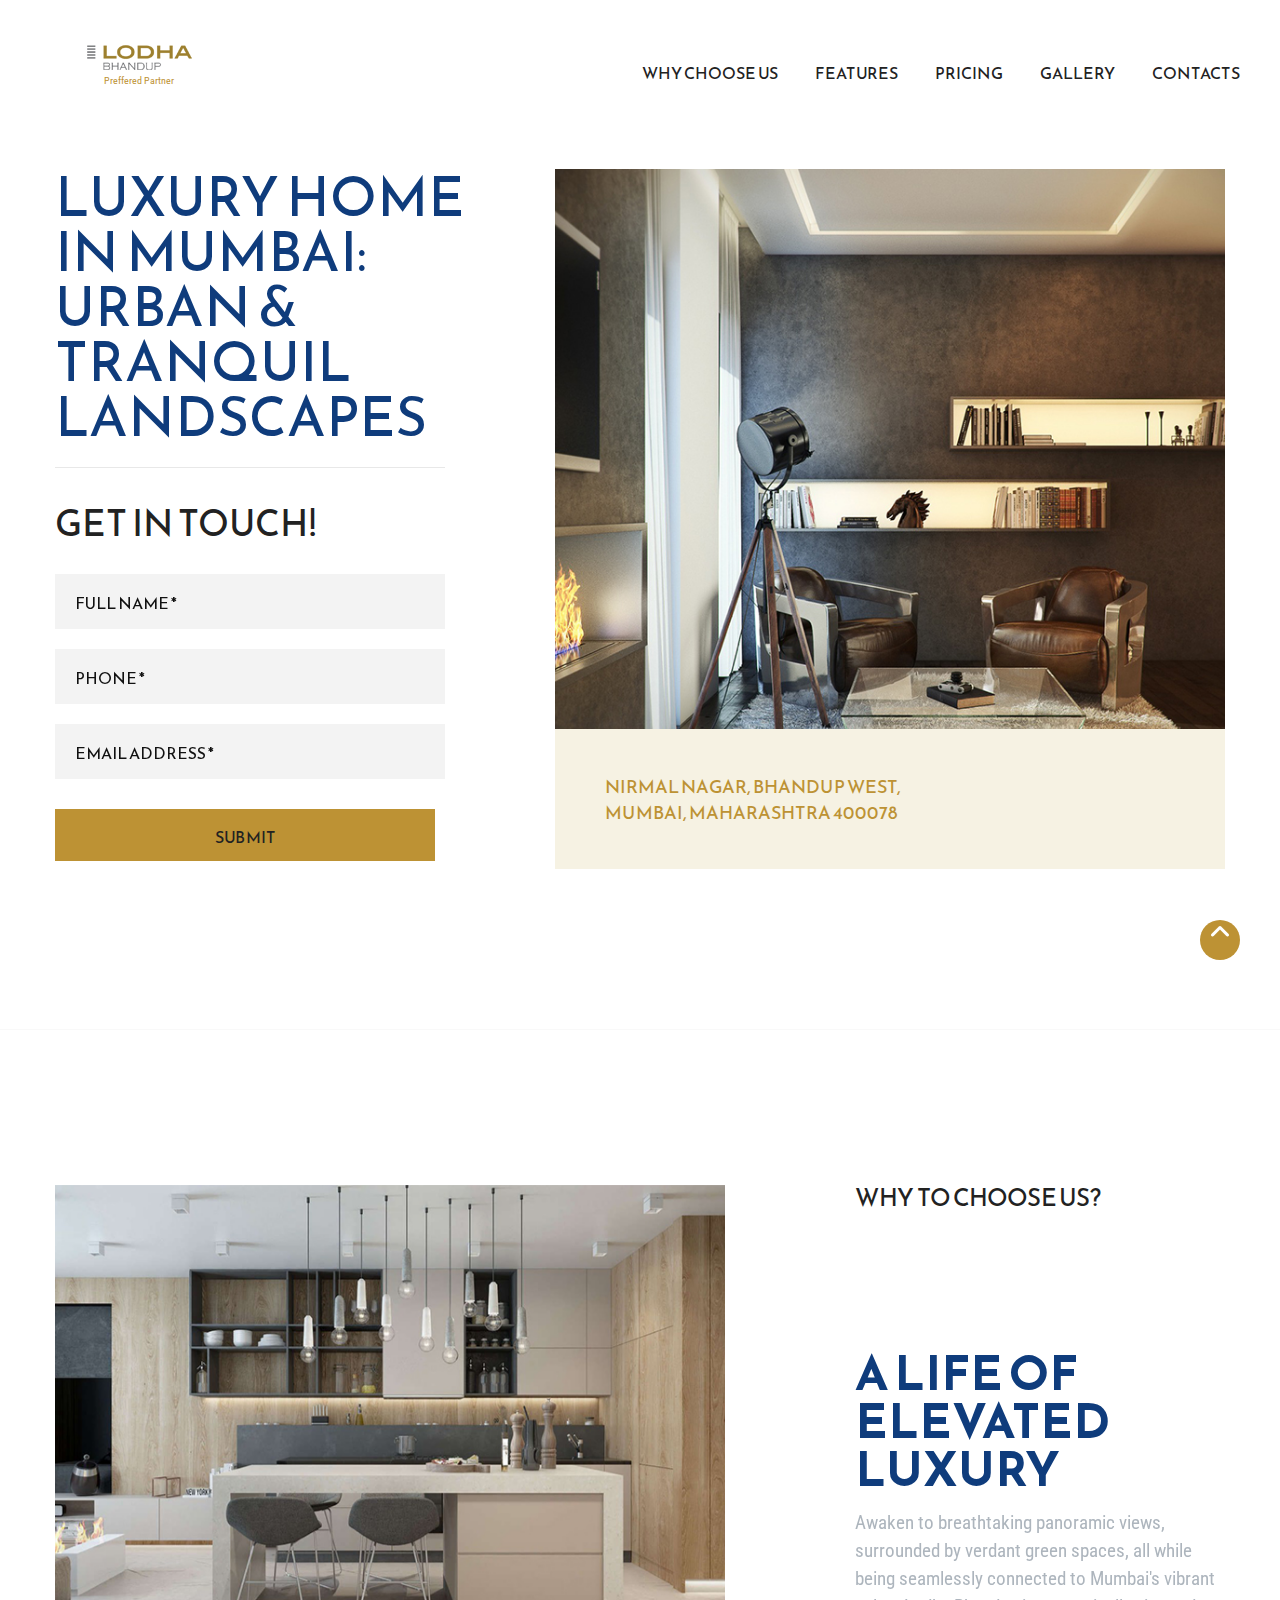
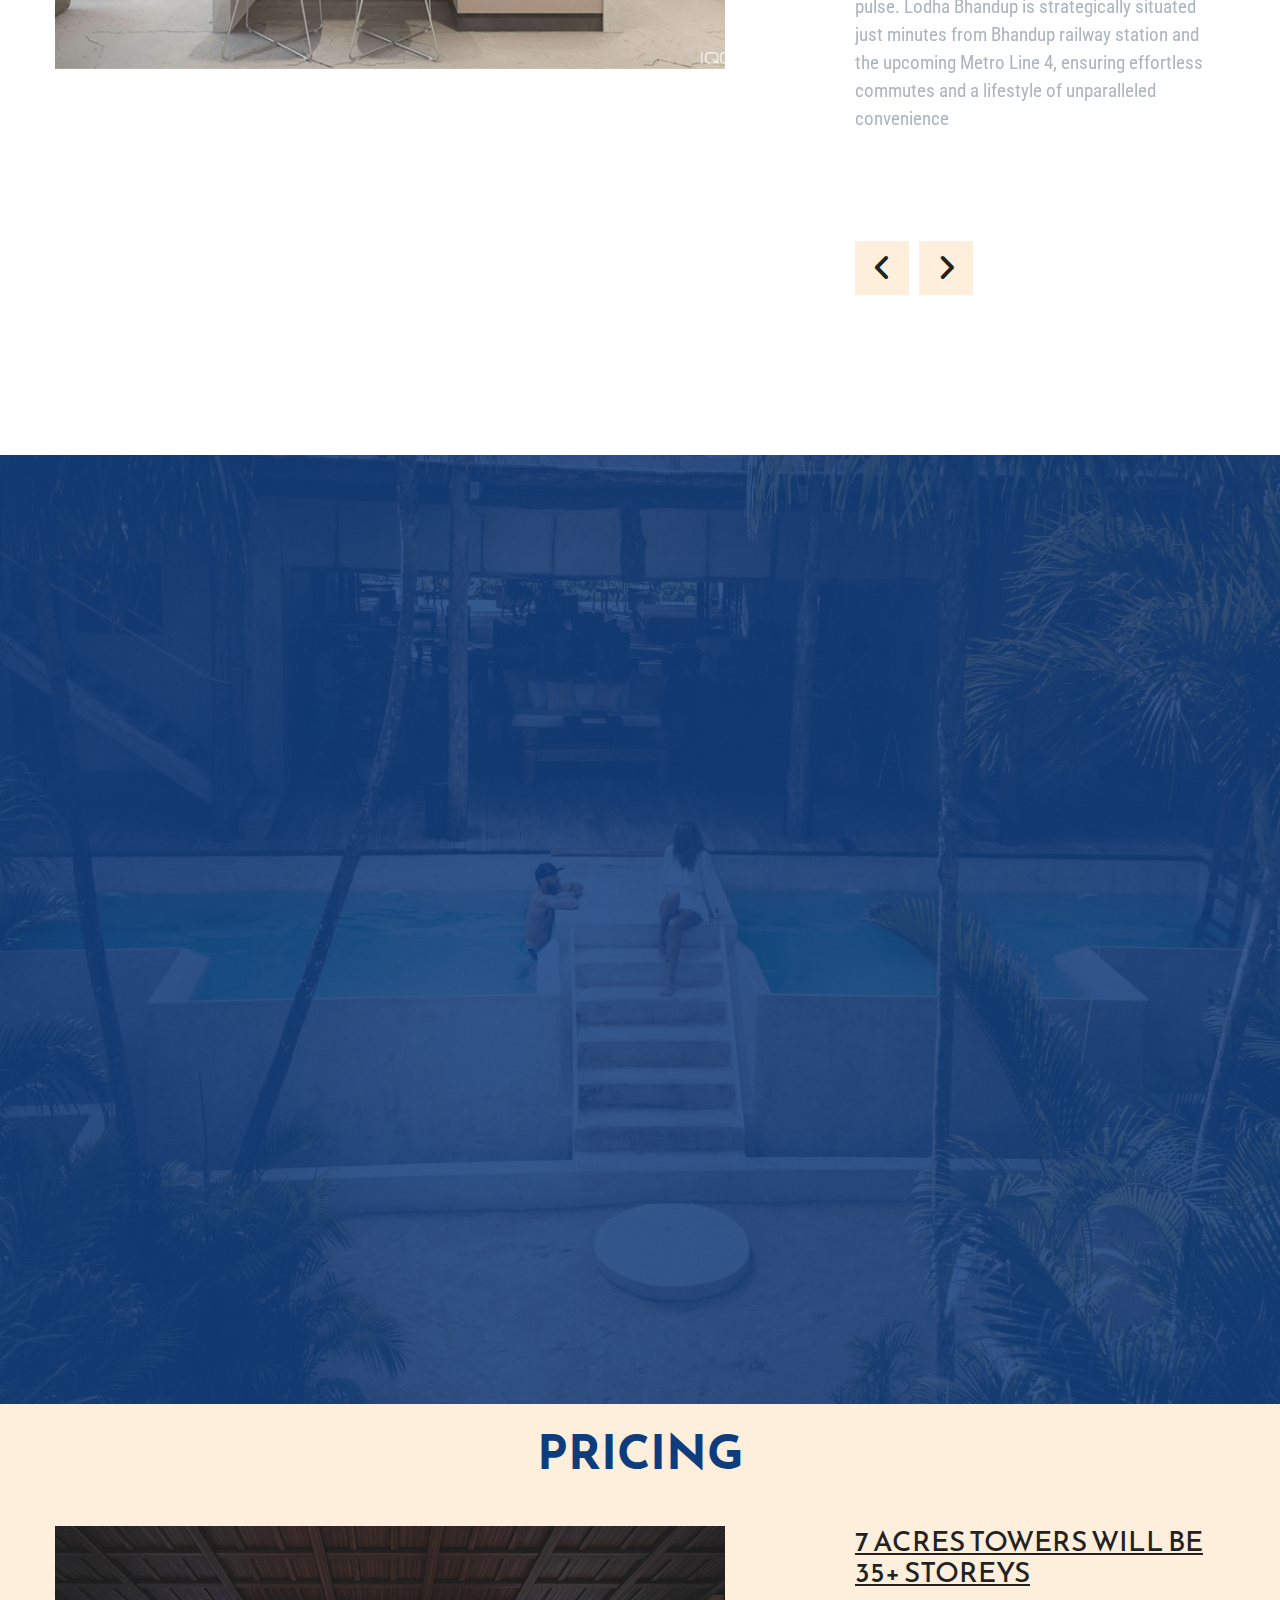
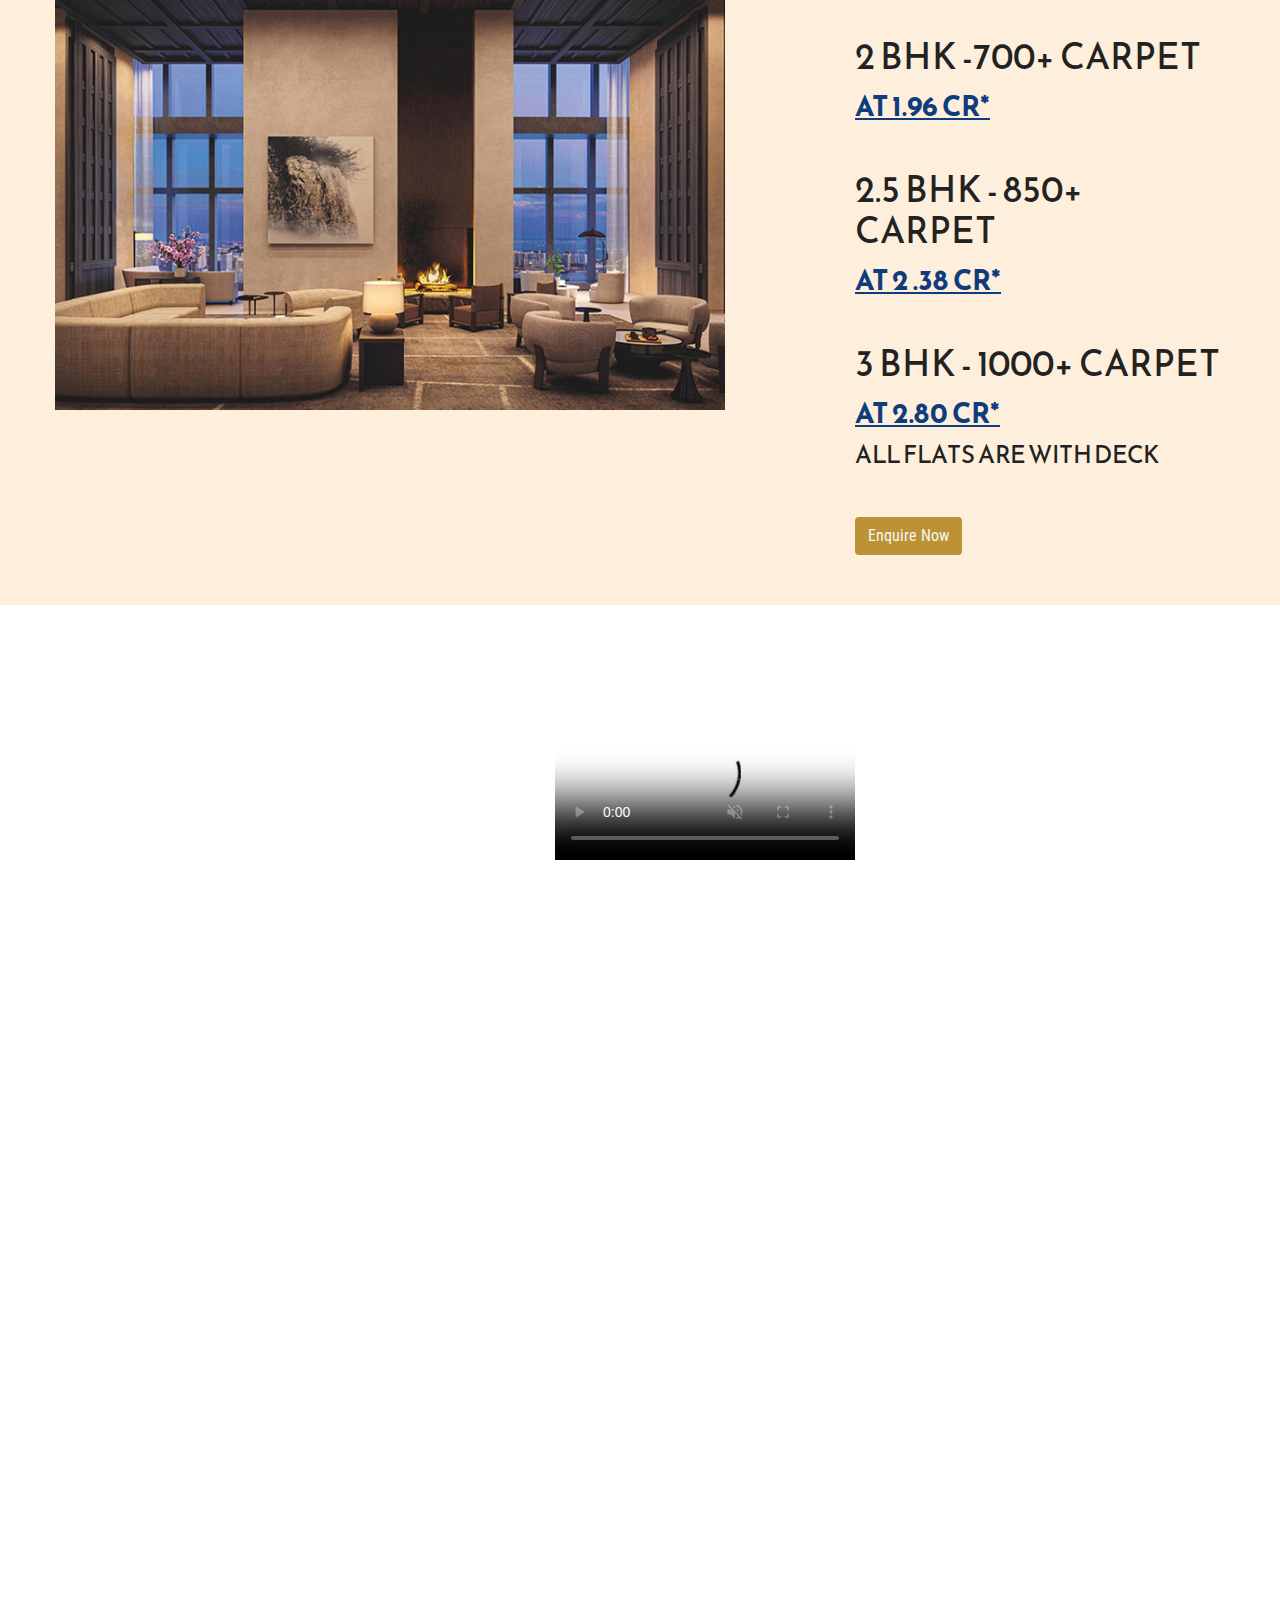
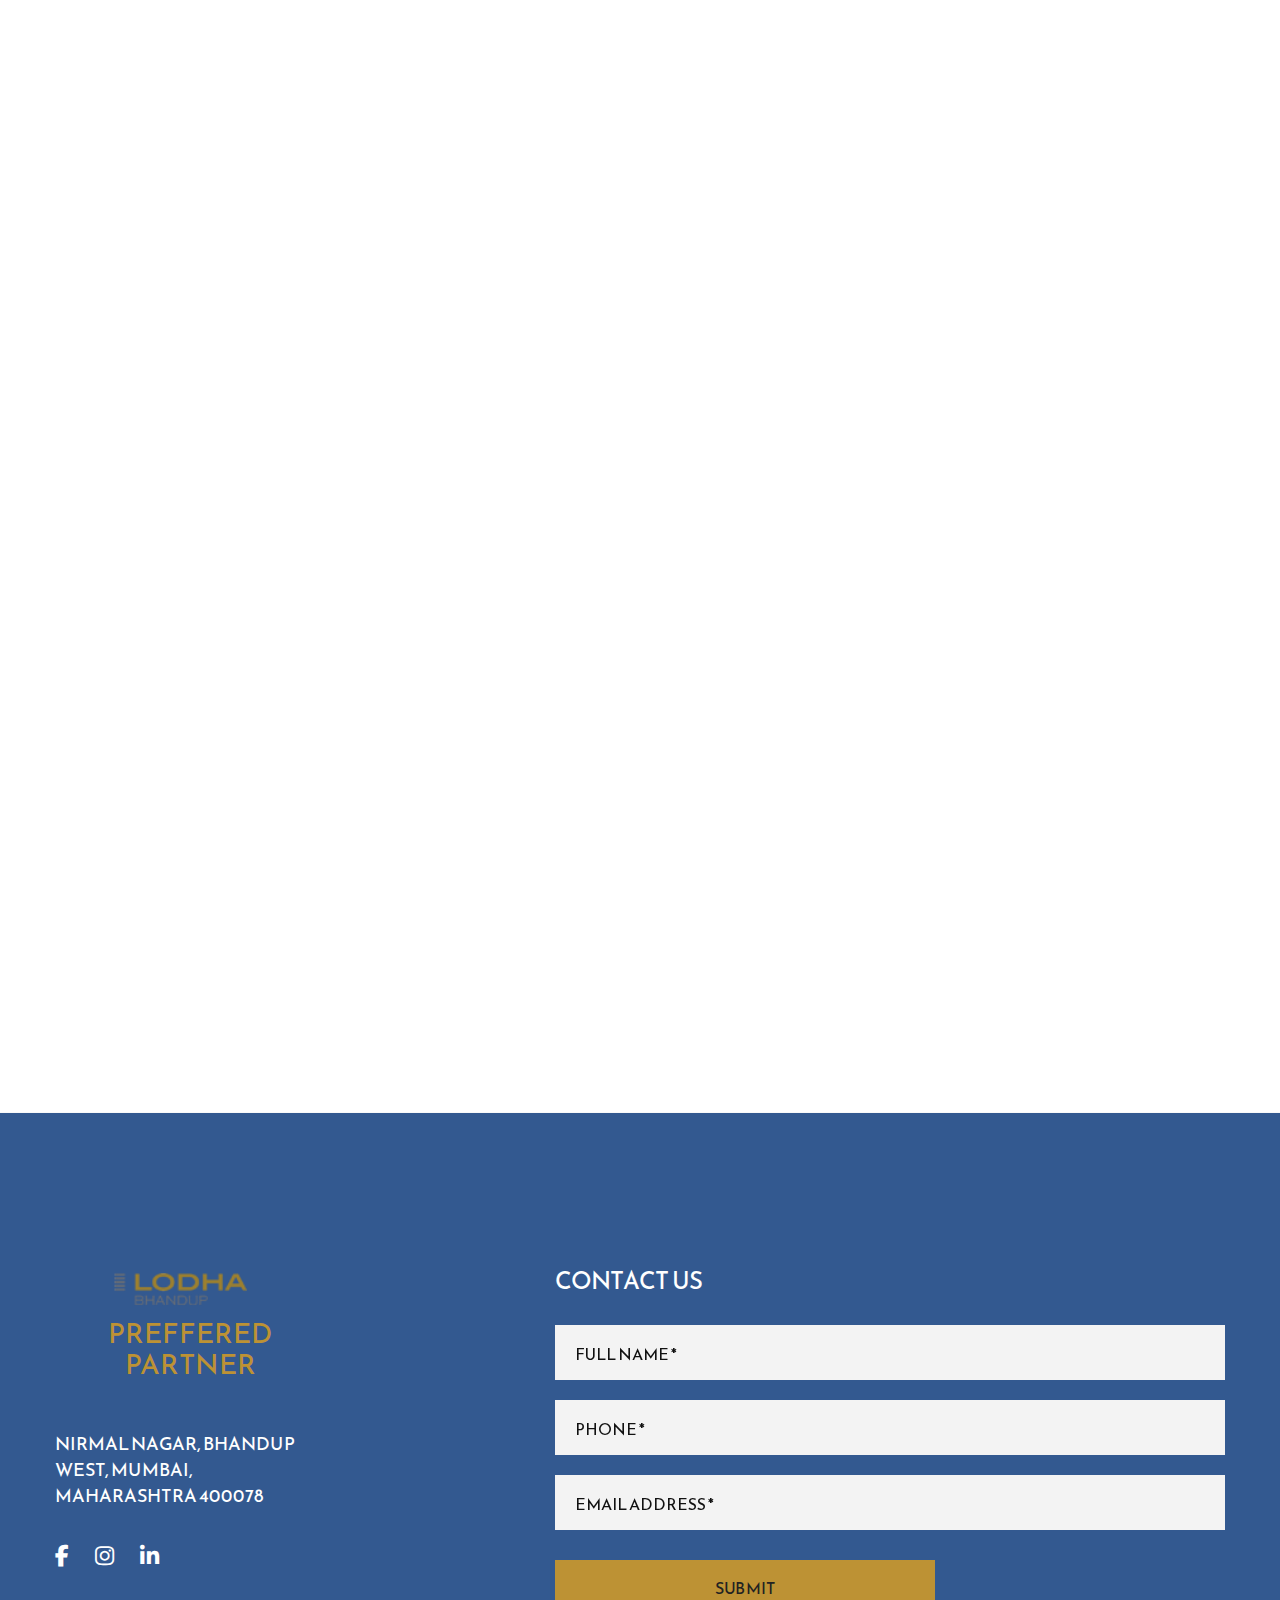
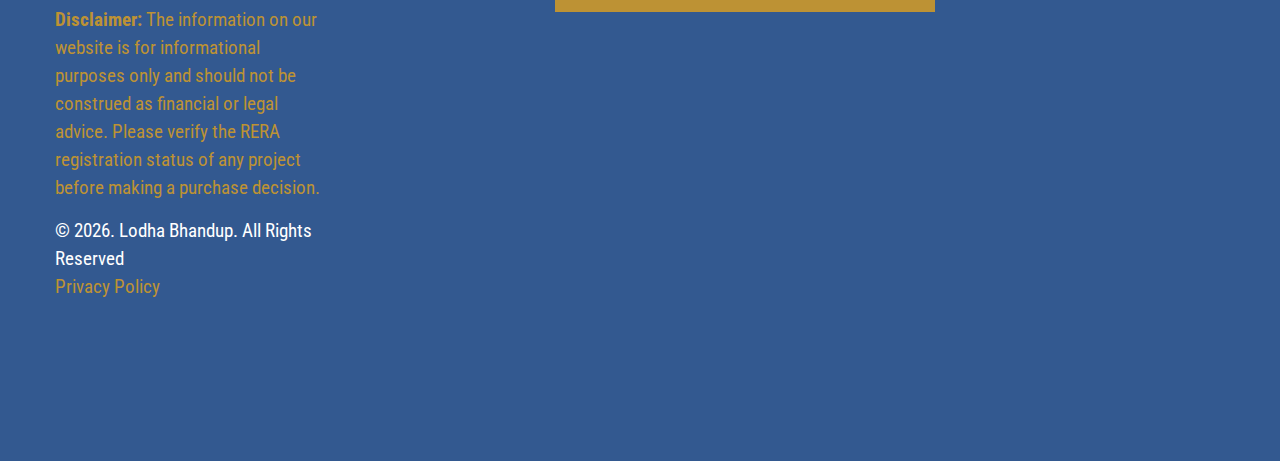
==== commit a863a338: "Updated" ====
--- a/index.html
+++ b/index.html
@@ -47,6 +47,7 @@
                                     <!--Brand--><a class="brand" href="index.html"><img class="brand-logo-dark"
                                             src="images/lodha-logo.png" alt="" width="198"
                                             height="33" /></a>
+                                            <a class="text-center" style="font-size: 10px;">Preffered Partner</a>
                                 </div>
                             </div>
                             <div class="rd-navbar-main-element">
@@ -291,13 +292,13 @@
                     </div>
                     <div class="col-lg-8 col-xl-4">
                         <h5 class="text-underline">7 Acres Towers will be 35+ Storeys</h5>
-                        <h3 class="mt-md-5">2 BHK -700+ Carpet</h3>
+                        <h3 class="mt-5">2 BHK -700+ Carpet</h3>
                         <h2 style="text-decoration: underline; font-size:28px">At 1.96 Cr*</h2>
                         <hr>
-                        <h3 class="mt-md-5">2.5 BHK - 850+ Carpet </h3>
+                        <h3 class="mt-5">2.5 BHK - 850+ Carpet </h3>
                         <h2 style="text-decoration: underline; font-size:28px">At 2 .38 Cr*</h2> 
                         <hr>
-                        <h3 class="mt-md-5">3 BHK - 1000+ Carpet</h3>
+                        <h3 class="mt-5">3 BHK - 1000+ Carpet</h3>
                         <h2 style="text-decoration: underline; font-size:28px">At 2.80 Cr*</h2>    
                         
                         <h4>All Flats are with Deck</h4>
@@ -445,16 +446,21 @@
                                     height="50" /><img class="brand-logo-light"
                                     src="images/lodha-logo.png" alt="" width="250"
                                     height="50" /></a>
+                                    <h5 class="text-center" style="color: #bd9234;">Preffered Partner</h5>
                             <div class="offset-custom-10">
                                 <h6 class="text-white">Nirmal Nagar, Bhandup West, Mumbai, Maharashtra 400078</h6>
                             </div>
-                            <ul class="list-social list-social-4">
+                            <ul class="list-social list-social-4 mb-4">
                                 <li><a class="link-social icon novi-icon fa-facebook-f" href="#"></a></li>
                                 <li><a class="link-social icon novi-icon fa-instagram" href="#"></a></li>
                                 <li><a class="link-social icon novi-icon fa-linkedin" href="#"></a></li>
                             </ul>
-                            <p class="rights"><span>&copy;&nbsp;</span><span
+                            <a href="#"><strong>Disclaimer:</strong> 
+                                The information on our website is for informational purposes only and should not be construed as financial or legal advice. Please verify the RERA registration status of any project before making a purchase decision.
+                                </a>
+                            <p ><span>&copy;&nbsp;</span><span
                                     class="copyright-year"></span><span>.&nbsp;</span><span>Lodha Bhandup</span><span>.&nbsp;</span><span>All Rights Reserved</span></p>
+                                    <a href="privacypolicy.html">Privacy Policy</a>
                         </div>
                         <div class="col-md-10 col-lg-6 col-xl-7">
                             <h4>Contact us</h4>
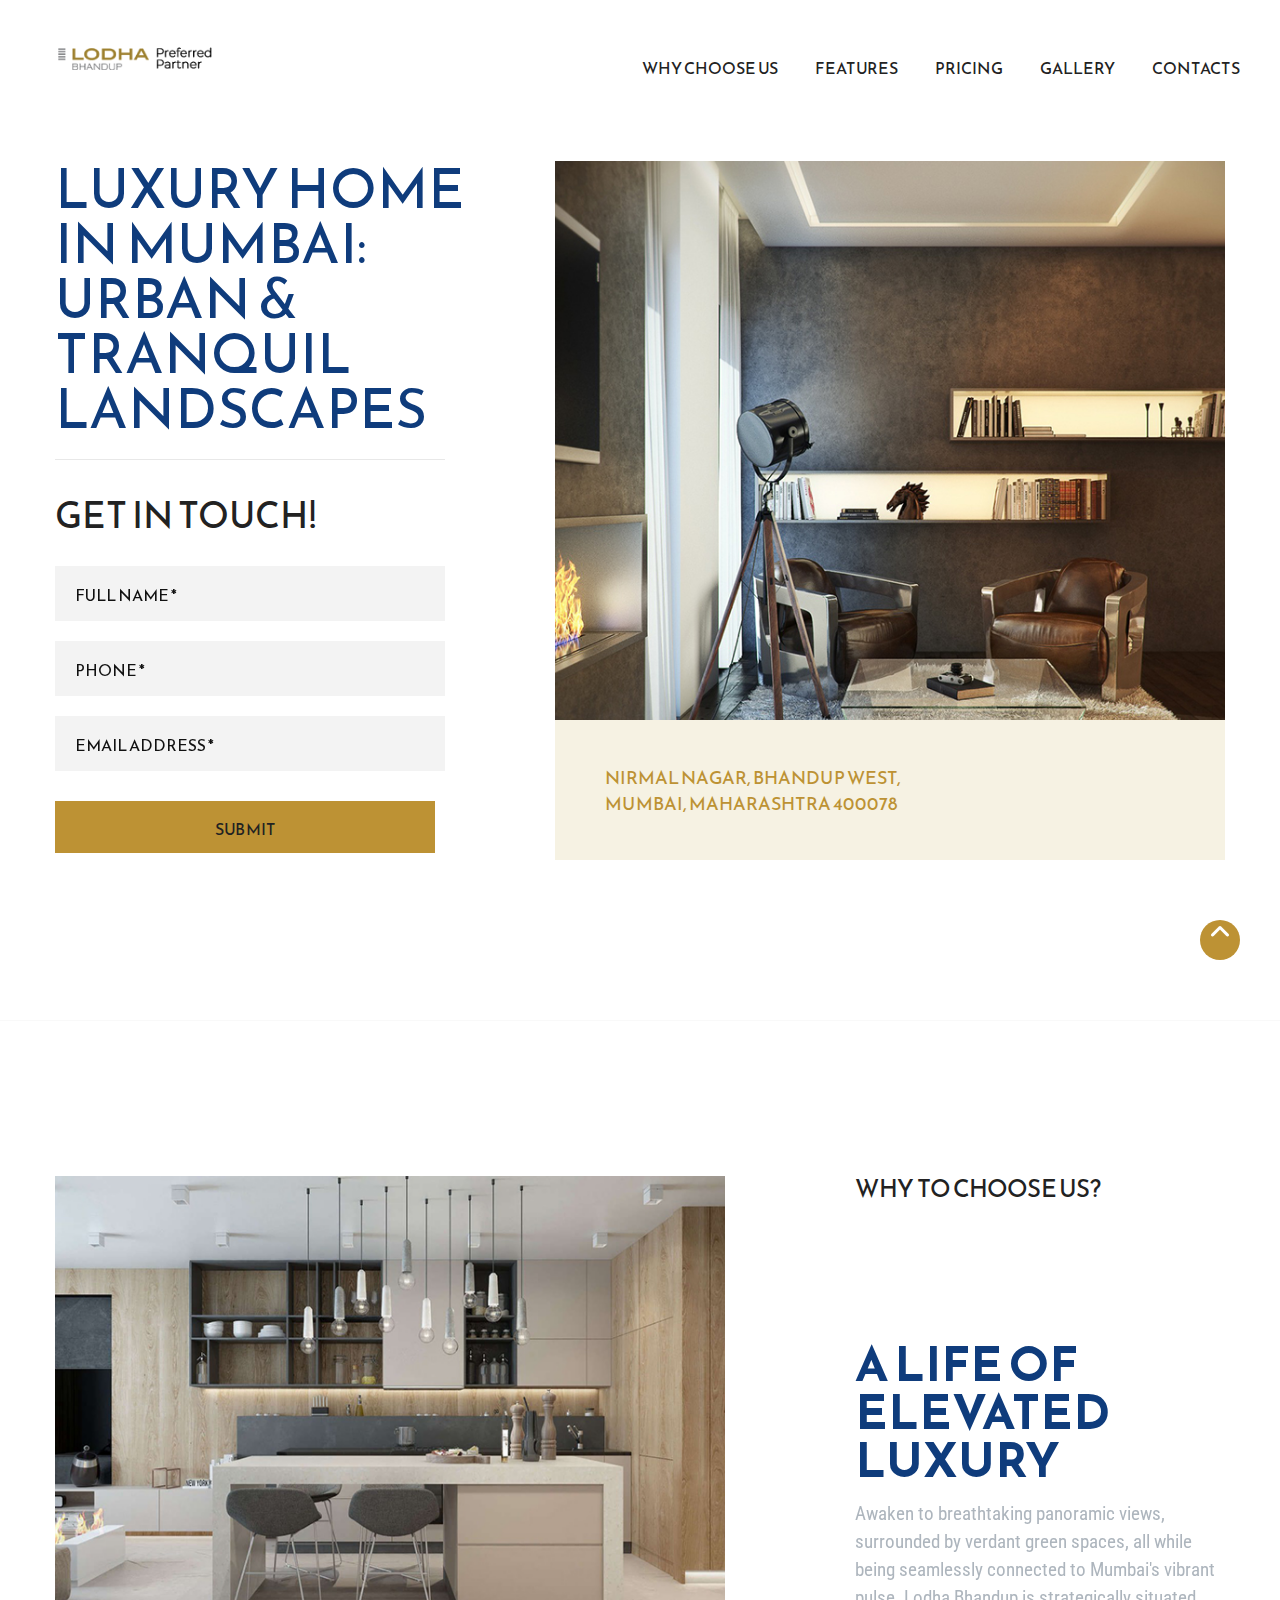
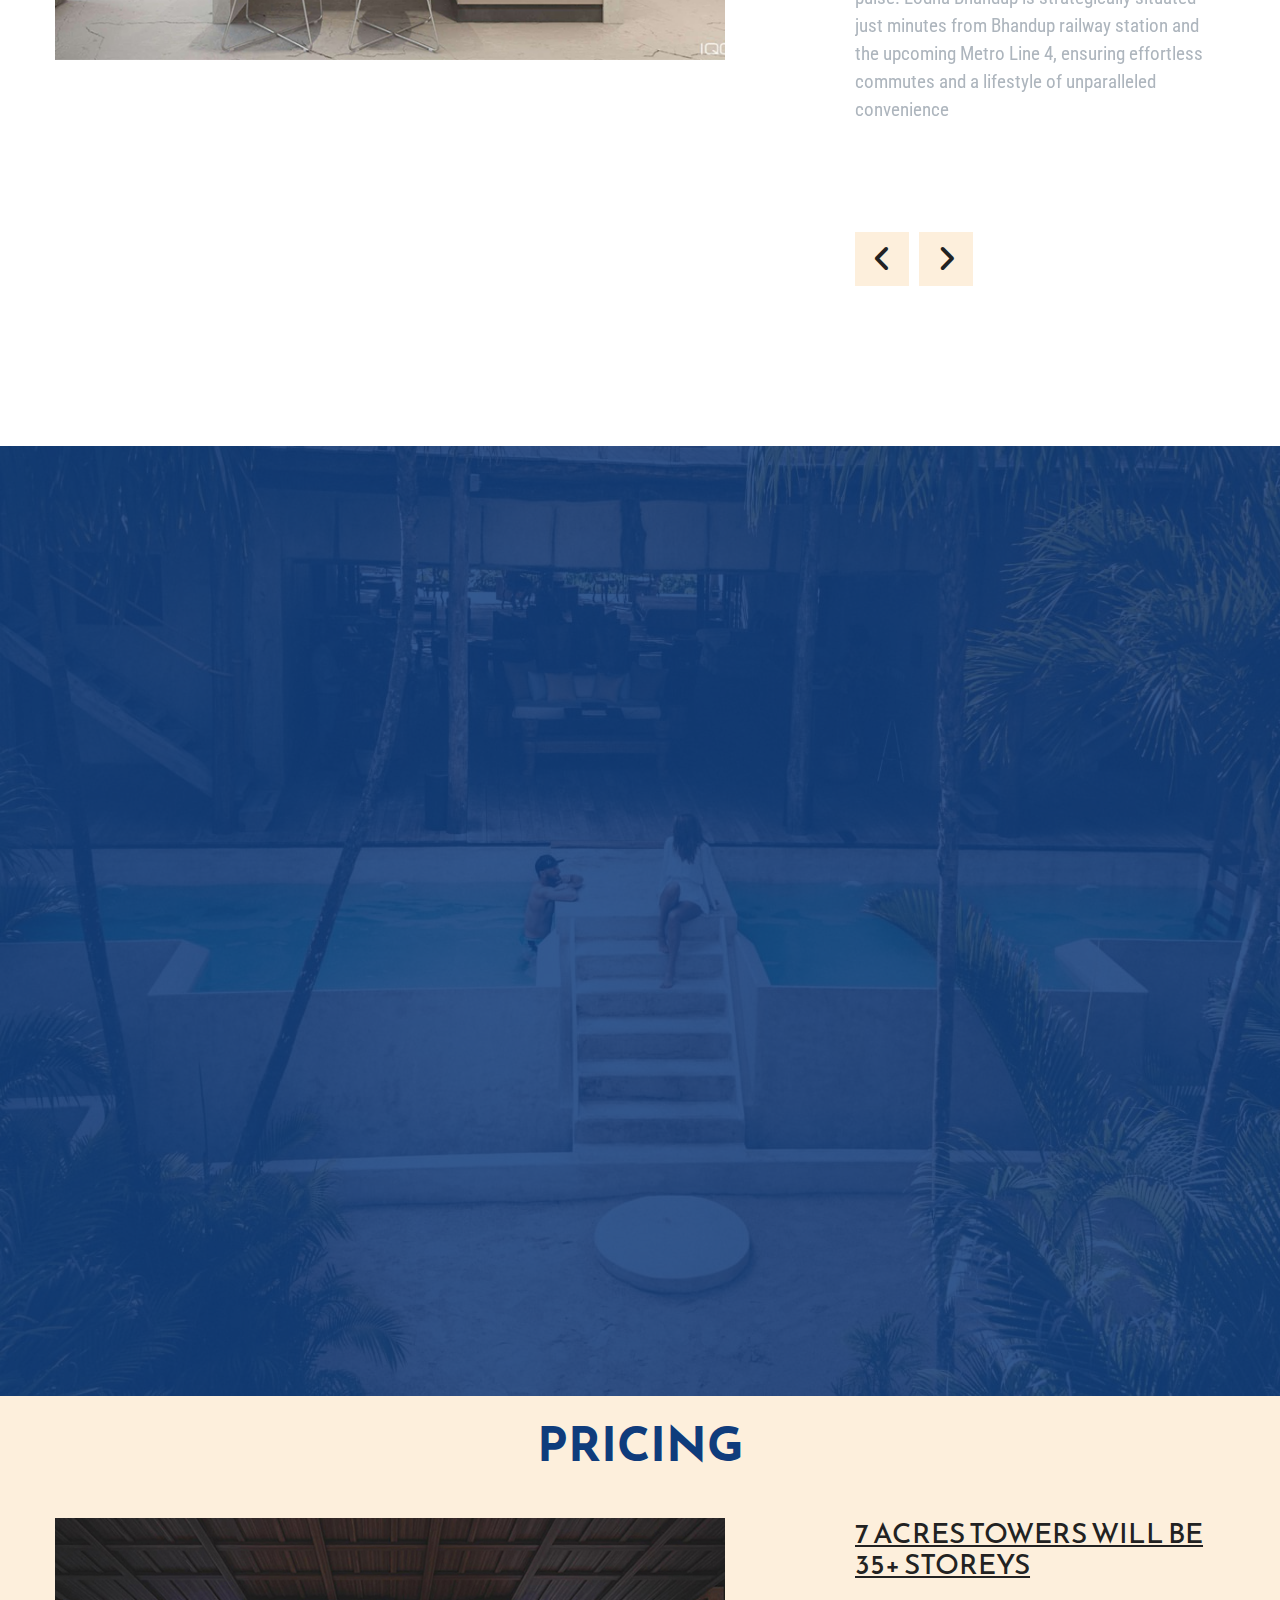
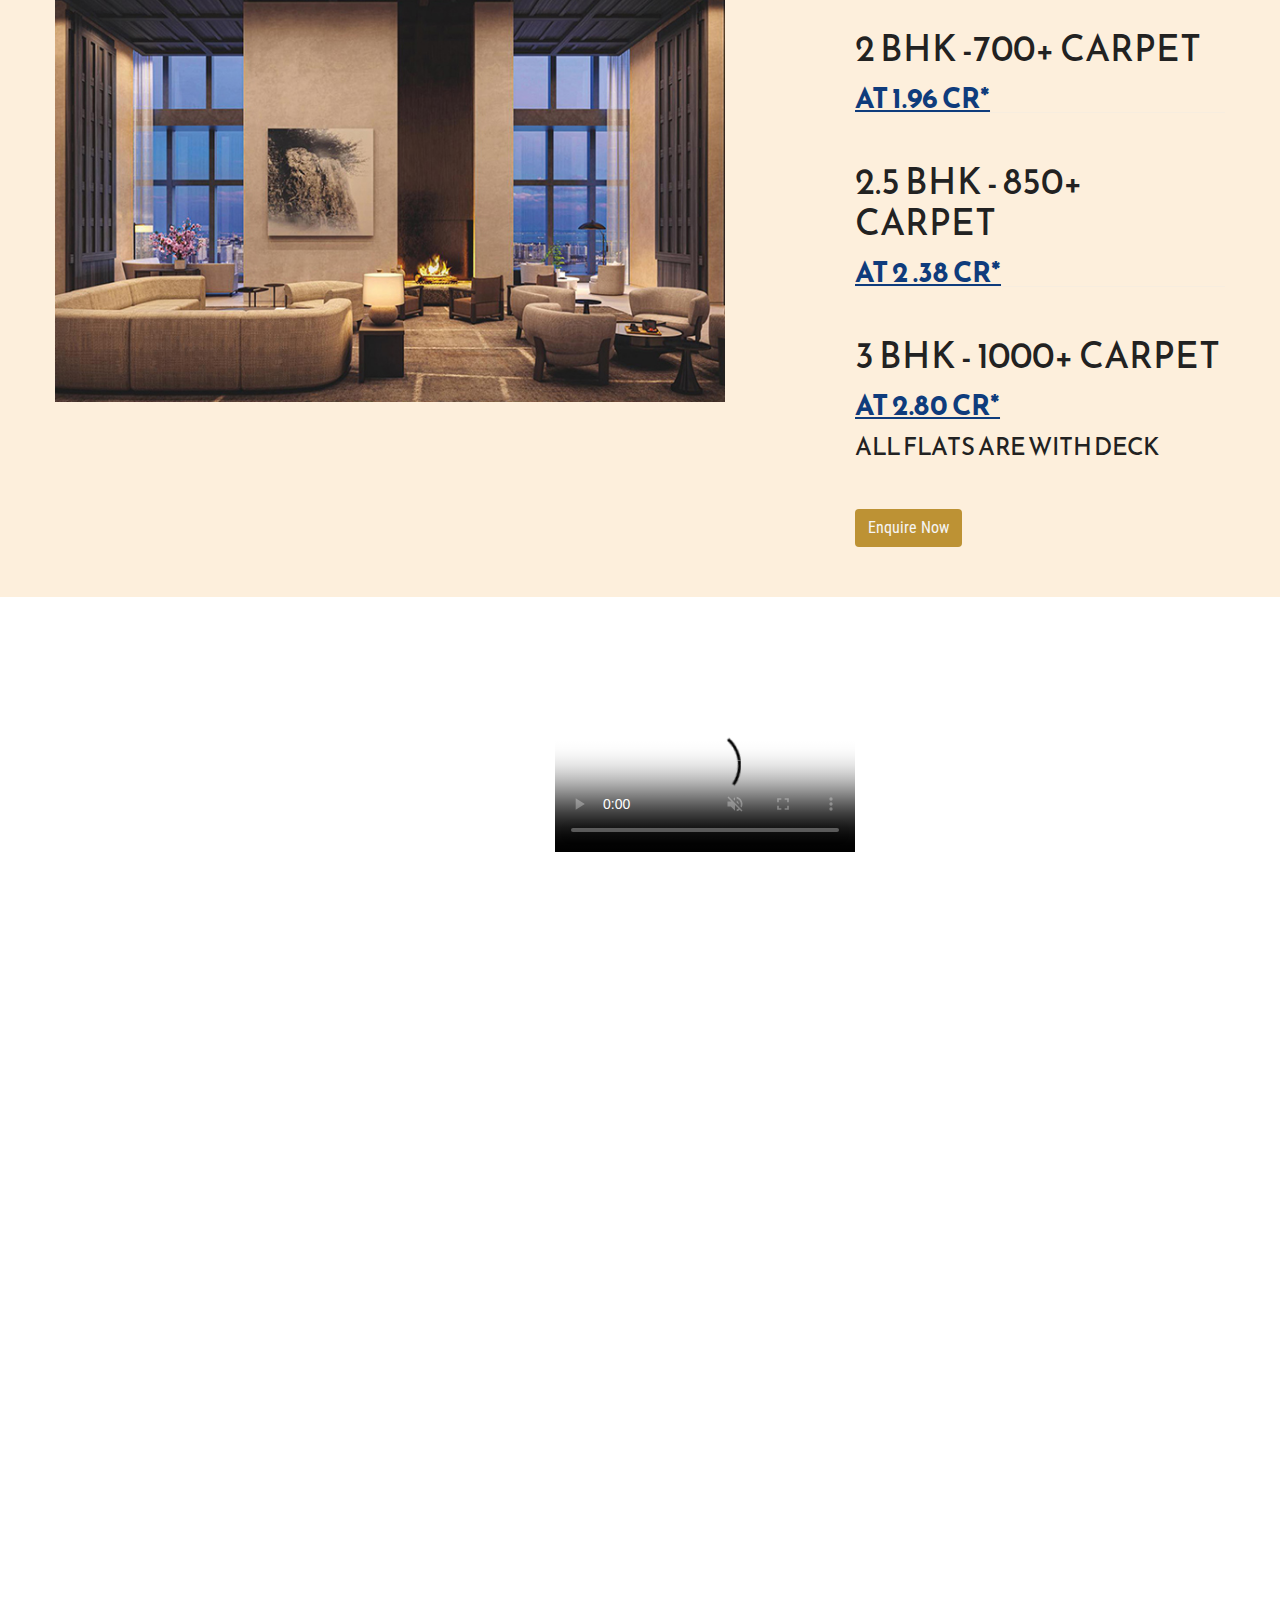
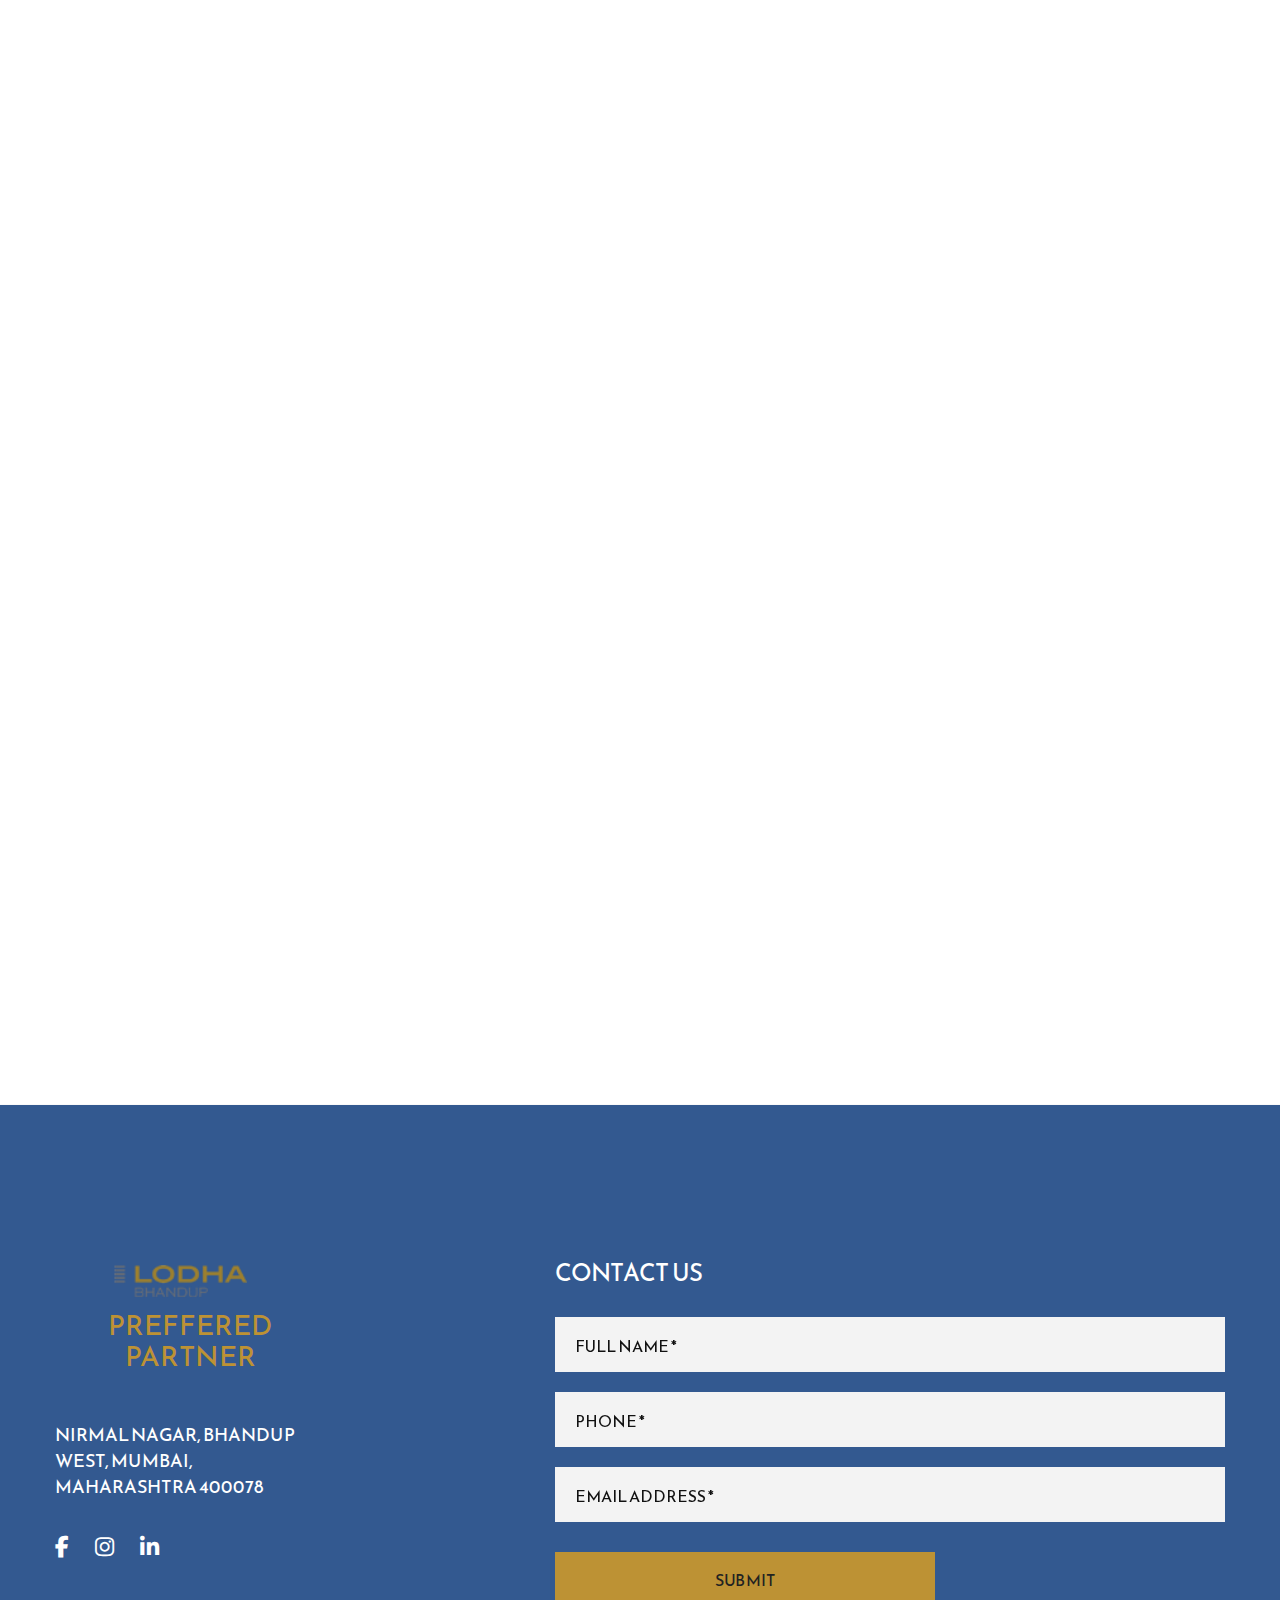
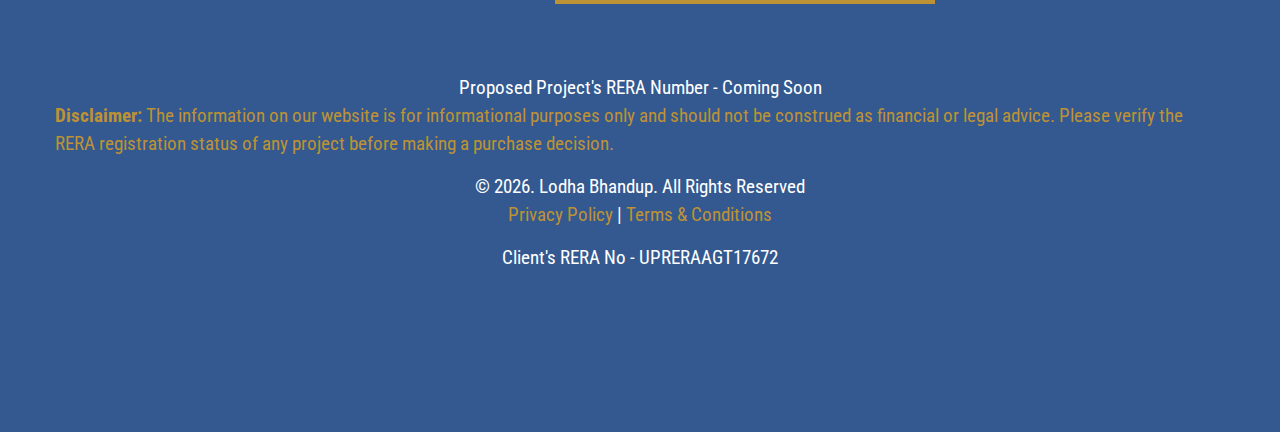
==== commit 126053d7: "All updated" ====
--- a/index.html
+++ b/index.html
@@ -45,9 +45,8 @@
                                 <!--RD Navbar Brand-->
                                 <div class="rd-navbar-brand">
                                     <!--Brand--><a class="brand" href="index.html"><img class="brand-logo-dark"
-                                            src="images/lodha-logo.png" alt="" width="198"
+                                            src="images/newlodha-logo.png" alt="" width="198"
                                             height="33" /></a>
-                                            <a class="text-center" style="font-size: 10px;">Preffered Partner</a>
                                 </div>
                             </div>
                             <div class="rd-navbar-main-element">
@@ -455,12 +454,6 @@
                                 <li><a class="link-social icon novi-icon fa-instagram" href="#"></a></li>
                                 <li><a class="link-social icon novi-icon fa-linkedin" href="#"></a></li>
                             </ul>
-                            <a href="#"><strong>Disclaimer:</strong> 
-                                The information on our website is for informational purposes only and should not be construed as financial or legal advice. Please verify the RERA registration status of any project before making a purchase decision.
-                                </a>
-                            <p ><span>&copy;&nbsp;</span><span
-                                    class="copyright-year"></span><span>.&nbsp;</span><span>Lodha Bhandup</span><span>.&nbsp;</span><span>All Rights Reserved</span></p>
-                                    <a href="privacypolicy.html">Privacy Policy</a>
                         </div>
                         <div class="col-md-10 col-lg-6 col-xl-7">
                             <h4>Contact us</h4>
@@ -484,6 +477,21 @@
                             </form>
                         </div>
                     </div>
+                    <div class="row row-fix  justify-content-center justify-content-lg-between">
+                        <div class="col-lg-12 col-xl-12">
+                            <p class="text-center">Proposed Project's RERA Number - Coming Soon</p>
+                            <a href="#"><strong>Disclaimer:</strong> 
+                                The information on our website is for informational purposes only and should not be construed as financial or legal advice. Please verify the RERA registration status of any project before making a purchase decision.
+                                </a>
+                            <p class="text-center"><span>&copy;&nbsp;</span><span class="copyright-year"></span><span>.&nbsp;</span><span>Lodha Bhandup</span><span>.&nbsp;</span><span>All Rights Reserved</span></p>
+                            <div class="text-center">
+                                <a href="privacypolicy.html">Privacy Policy</a> | 
+                                <a href="terms&condition.html">Terms & Conditions</a>
+                                <p>Client's RERA No - UPRERAAGT17672</p>
+                            </div>
+                            
+                        </div>
+                    </div>
                 </div>
             </div>
         </section>
